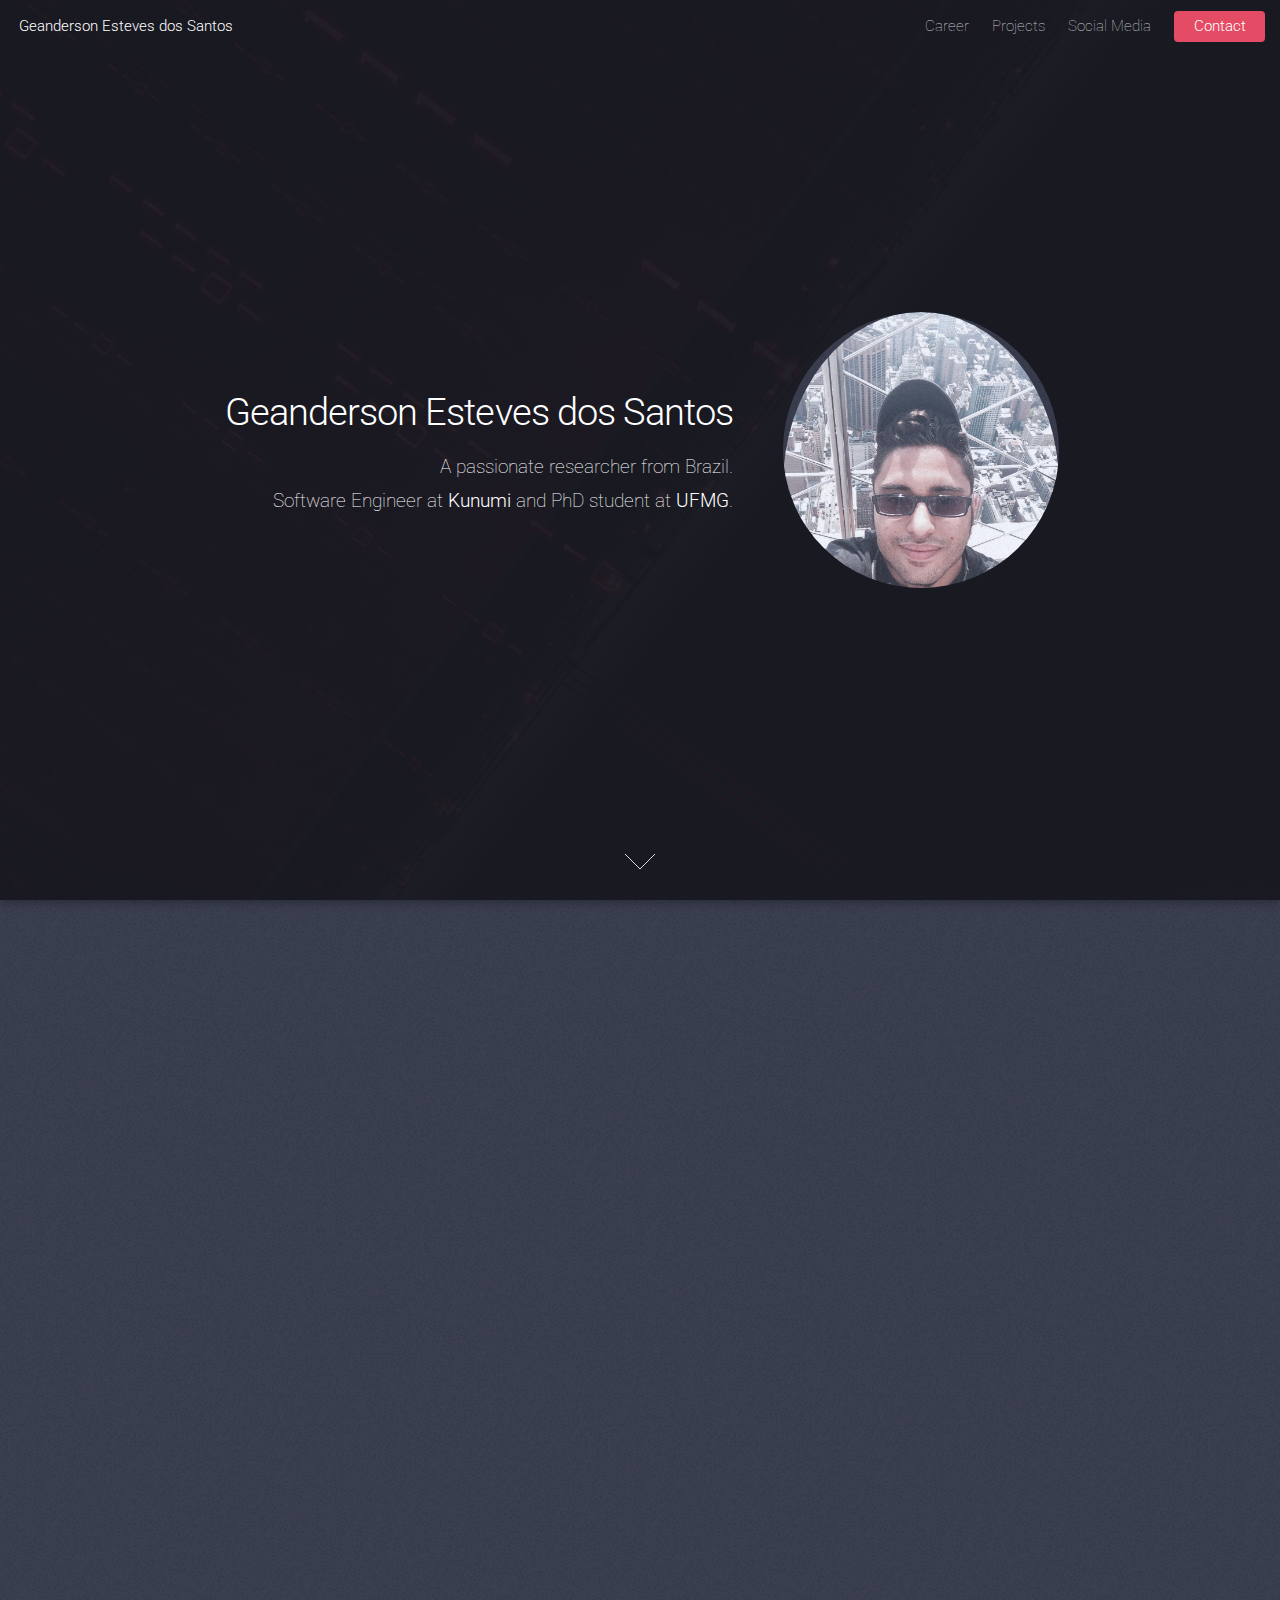
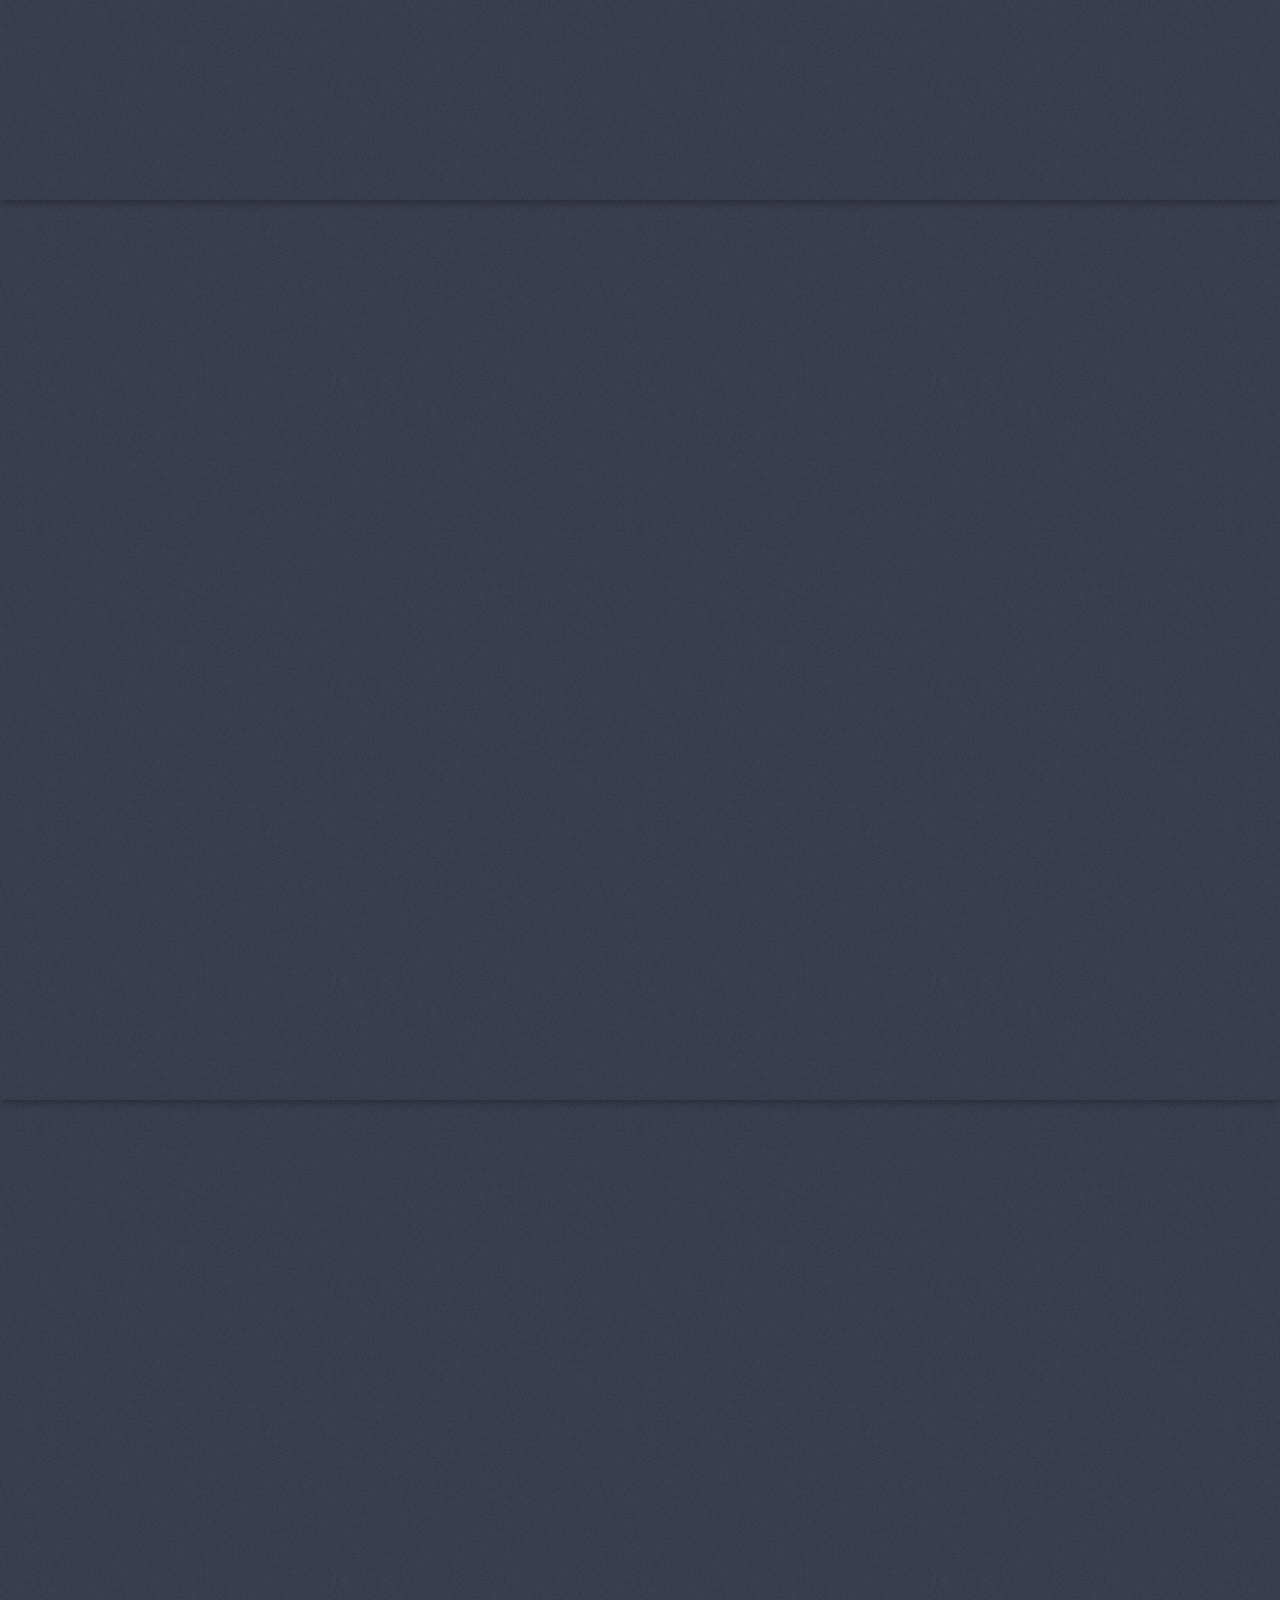
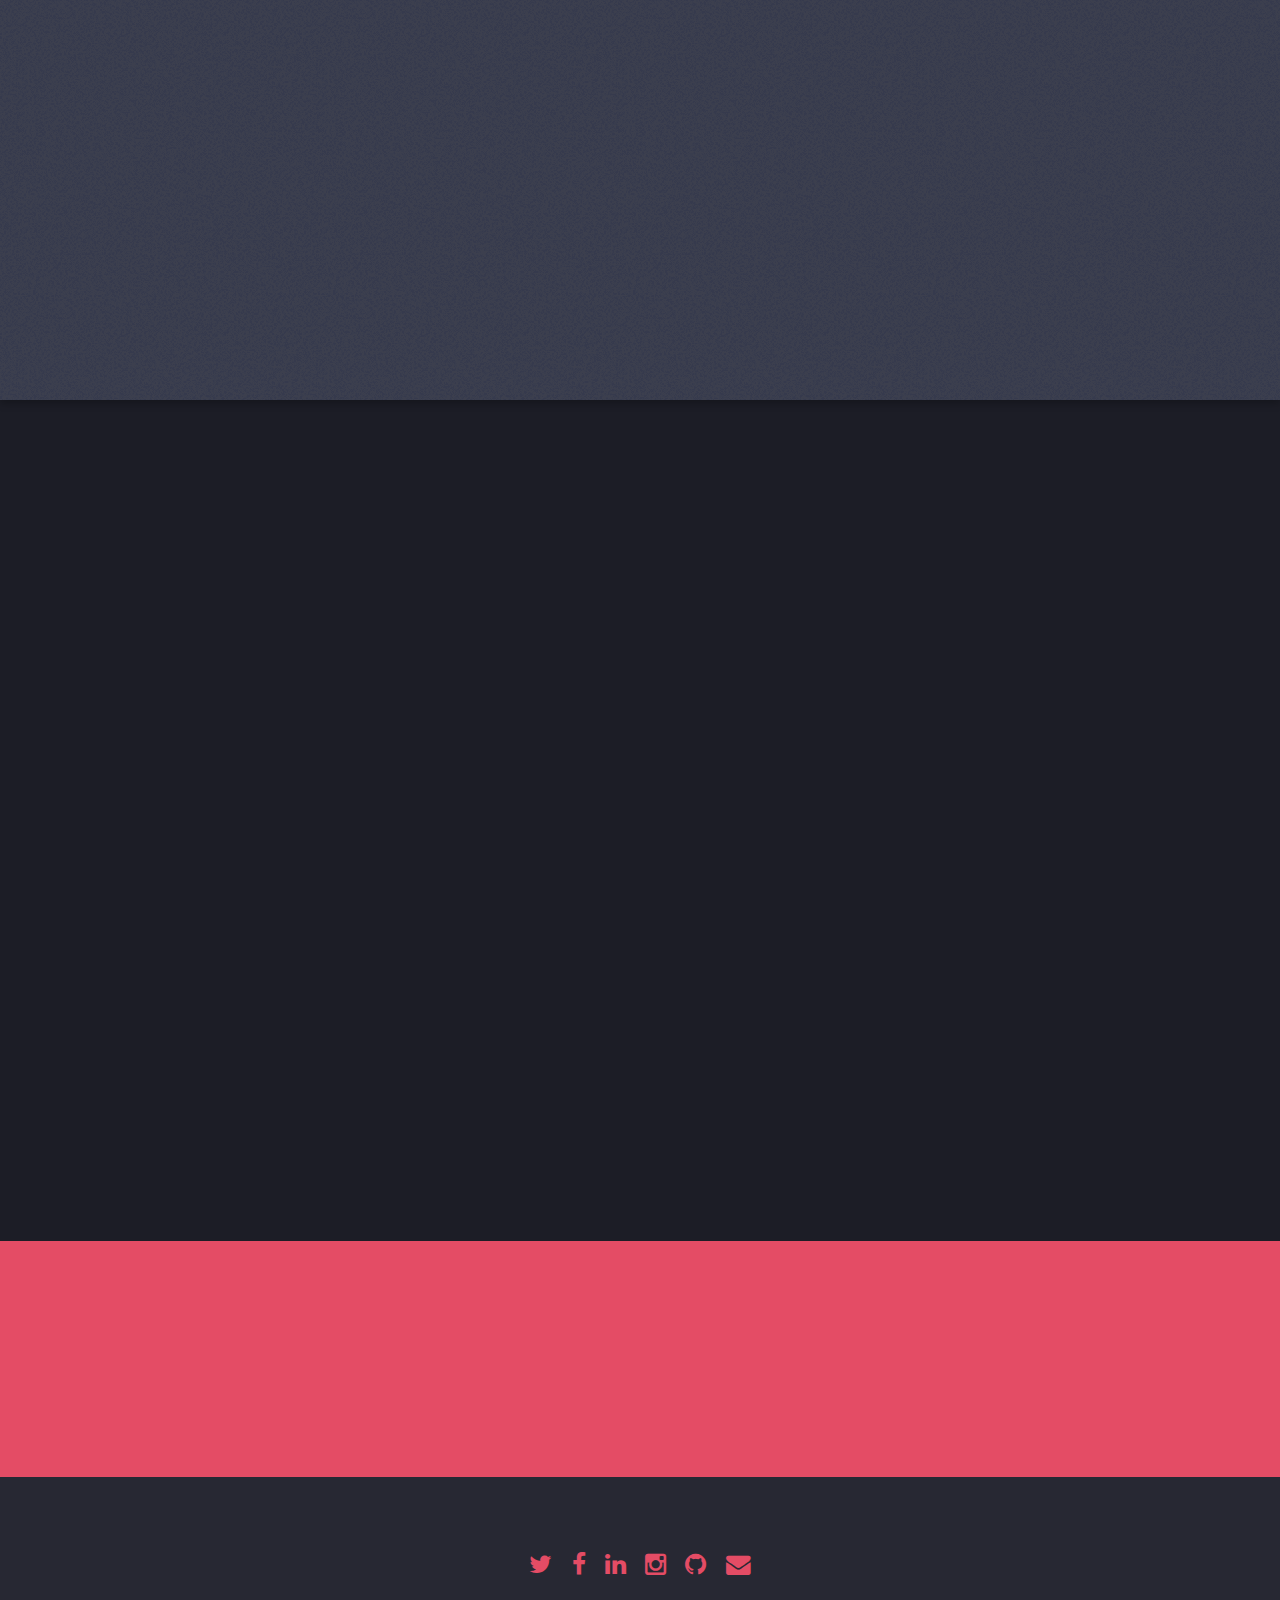
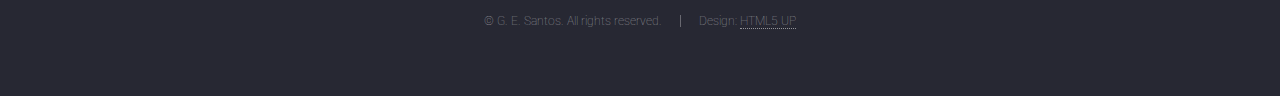
==== index.html @ 357fb80f "Change links" ====
<!DOCTYPE HTML>
<!--
	Landed by HTML5 UP
	html5up.net | @n33co
	Free for personal and commercial use under the CCA 3.0 license (html5up.net/license)
-->
<html>
	<head>
		<title>Geanderson Esteves dos Santos</title>
		<meta charset="utf-8" />
		<meta name="viewport" content="width=device-width, initial-scale=1" />
		<!--[if lte IE 8]><script src="assets/js/ie/html5shiv.js"></script><![endif]-->
		<link rel="stylesheet" href="assets/css/main.css" />
		<link rel="shortcut icon" type="image/png" href="images/ico.ico"/>
		<!--[if lte IE 9]><link rel="stylesheet" href="assets/css/ie9.css" /><![endif]-->
		<!--[if lte IE 8]><link rel="stylesheet" href="assets/css/ie8.css" /><![endif]-->

		<script>

  			(function(i,s,o,g,r,a,m){i['GoogleAnalyticsObject']=r;i[r]=i[r]||function(){
  			(i[r].q=i[r].q||[]).push(arguments)},i[r].l=1*new Date();a=s.createElement(o),
  			m=s.getElementsByTagName(o)[0];a.async=1;a.src=g;m.parentNode.insertBefore(a,m)
  			})(window,document,'script','//www.google-analytics.com/analytics.js','ga');

  			ga('create', 'UA-70364162-1', 'auto');
  			ga('send', 'pageview');

		</script>


	</head>
	<body class="landing">
		<div id="page-wrapper">

			<!-- Header -->
				<header id="header" class="reveal">
					<h1 id="logo"><a href="index.html">Geanderson Esteves dos Santos</a></h1>
					<nav id="nav">
						<ul>
							<li><a href="#">Career</a>
								<ul>
									<li><a href="http://lattes.cnpq.br/5959215636422122">Lattes (Portuguese)</a></li>
									<li><a href="https://www.linkedin.com/in/geandersonesteves">LinkedIn</a></li>
									<li><a href="docs/Resume_Geanderson.pdf" download>Resume</a></li>
								</ul>
							<li><a href="#">Projects</a>
								<ul><!--
									<li><a href="http://about.me/gesantos">About Me</a></li>-->

									<li><a href="https://gesteves91.github.io/">GitHub</a></li>

									<!--<li><a href="#cta">Contact</a></li>-->
								</ul>
								<li><a href="#">Social Media</a>
								<ul>
									<li><a href="https://www.facebook.com/geanderson.esteves">Facebook</a></li>
									<li><a href="https://instagram.com/gesteves91">Instagram</a></li>
									<li><a href="https://twitter.com/gesteves91">Twitter</a></li>
								</ul>
								<li><a href="#cta" class="button special">Contact</a></li>
							</li>
						</ul>
					</nav>
				</header>

			<!-- Banner -->
				<section id="banner">
					<div class="content">
						<header>
							<h2>Geanderson Esteves dos Santos</h2>
							<p>A passionate researcher from Brazil.<br />
							Software Engineer at <strong>Kunumi</strong> and PhD student at <strong>UFMG</strong>.</p>
						</header>
						<span class="image"><img src="images/gean.jpg" alt="" /></span>
					</div>
					<a href="#one" class="goto-next scrolly">Next</a>
				</section>

			<!-- One -->
				<section id="one" class="spotlight style1 bottom">
					<span class="image fit main"><img src="images/red.jpg" alt="" /></span>
					<div class="content">
						<div class="container">
							<div class="row">
								<div class="4u 12u$(medium)">
									<header>
										<h2>Biography</h2>
										<p>PhD Student, Software Engineer and Researcher</p>
									</header>
								</div>
								<div class="4u 12u$(medium)">
									<p>Technology has been in my veins since I was a kid. I remember being amazed by computers and video games very early in my life. As a teenager, I had no doubts that I wanted to study technology when I reached college. Then my dream came true in 2011, when I started my first technical degree in <strong>informatics</strong>. Even now I am still amazed by it. </p>
								</div>
								<div class="4u$ 12u$(medium)">
									<p>My main goal is to get my PhD in <strong>computer science</strong>. I see myself in the middle of two different paths, one professional and the other educational. Being a <strong>software developer</strong> and a <strong>teaching assistant</strong> makes the decision of being either a Professor or an Engineer very hard. My professional experience can help me to become a better professor because I have developed not only theoretical skills but also technical skills. In the same way, my teaching experience helps me to contribute to my team more effectively. </p>
								</div>
							</div>
						</div>
					</div>
					<a href="#two" class="goto-next scrolly">Next</a>
				</section>

				<!-- Two -->
				<section id="two" class="spotlight style2 right">
					<span class="image fit main"><img src="images/blue.jpg" alt="" /></span>

					<div class="content">
						<header>
							<h2>Academic Experience</h2>
							<p>PhD of Computer Science at <a href="http://homepages.dcc.ufmg.br/~geanderson/">UFMG</a></p>
						</header>
						<p>Back in 2011, I started a technical degree in Informatics. Even before my graduation, I had already started my undergraduate degree at <a href="http://pucminas.br">PUC Minas</a> in Brazil. I had the opportunity to do part of my degree as an exchange student at <a href="http://www.soic.indiana.edu/">Indiana University</a> in the USA. I have developed a strong interest in research during college, and have published articles in different computer science areas such as <strong>information systems</strong>, <strong>human-computer interaction</strong>, <strong>collaborative systems</strong>, <strong>databases</strong> and <strong>games</strong>. I was a teaching assistant at PUC Minas for 2 years helping students taking <strong>computer programming</strong>-related courses. In 2016, I started my Master degree in computer science. In 2018, I started my PhD in computer science at UFMG in Brazil. </p>
					</div>
					<a href="#three" class="goto-next scrolly">Next</a>
				</section>

			<!-- Three -->
				<section id="three" class="spotlight style3 left">
					<span class="image fit main"><img src="images/green.jpg" alt="" /></span>
					<div class="content">
						<header>
							<h2>Professional Experience</h2>
							<p><strong>Software Engineer</strong> at <a href="http://www.kunumi.com/">Kunumi</a></p>
						</header>
						<p>Back in 2012, I had the opportunity to start my first internship as a <strong>programmer</strong> in a large company in Brazil. Since then, I have been working in the software development industry. Due to my exposure to different technologies, I could develop skills that helped me earn certifications in <strong>software development</strong>, <strong>web development</strong> and <strong>databases</strong>. In the summer of 2015, I came to work for <strong>Avenue Code</strong> in San Francisco, California. I left Avenue Code in the beginning of 2016 in order to get my master's degree in computer science. In 2017, I have worked for <strong>Google</strong> as a full-time software engineer intern. Nowadsays, I work as a software engineer for a machine learning centered company in Brazil.
					</div>
					<a href="#cta" class="goto-next scrolly">Next</a>
				</section>

			<!-- Cta -->
					<section id="cta" class="wrapper style1 special fade-up">
						<div class="container">
							<header class="major">
								<h2>Get in touch</h2>
								<p>You can <a href="mailto:esteves.gean@gmail.com">contact me here.</a>.</p>
							</header>
							<div class="box alt">
								<div class="row uniform">
									<section class="4u 6u(medium) 12u$(xsmall)">
										<span class="icon alt major fa-book"></span>
										<h3>PhD Student</h3>
										<p>Getting my PhD in computer science focused on software engineering and machine learning.</p>
									</section>
									<section class="4u 6u$(medium) 12u$(xsmall)">
										<span class="icon alt major fa-file-code-o"></span>
										<h3>Software Engineer</h3>
										<p>Working mostly with Java and Python languages. I enjoy back and front end development equally.</p>
									</section>
									<section class="4u$ 6u(medium) 12u$(xsmall)">
										<span class="icon alt major fa-flask"></span>
										<h3>Researcher</h3>
										<p>Over 12 papers published in computer science related fields. Part of the AI and HCI labs at UFMG.</p>
									</section>
									<section class="4u 6u$(medium) 12u$(xsmall)">
										<span class="icon alt major fa-futbol-o"></span>
										<h3>Soccer fan</h3>
										<p>An avid soccer fan watching Cruzeiro and Brazil national team for the past 20 years.</p>
									</section>
									<section class="4u 6u(medium) 12u$(xsmall)">
										<span class="icon alt major fa-gamepad"></span>
										<h3>Gamer</h3>
										<p>Like most computer scientist, I started enjoying technology because of videogames.</p>
									</section>
									<section class="4u$ 6u$(medium) 12u$(xsmall)">
										<span class="icon alt major fa-music"></span>
										<h3>Music fan</h3>
										<p>Rock `n` roll music is part of my daily commute to work and the many hours programming per day.</p>
									</section>
								</div>
							</div>
						</div>
					</section>

	            <!-- Five -->
				<section id="five" class="wrapper style2 special fade">
					<div class="container">
						<header>
							<h2>Feel free to contact me at any social media of your choice</h2>
							<h3>See the icons below</h3>
						</header>
					</div>
				</section>

			<!-- Footer -->
				<footer id="footer">
					<ul class="icons">
						<li><a href="https://twitter.com/gesteves91" class="icon 	fa-twitter"><span class="label">Twitter</span></a></li>
						<li><a href="https://www.facebook.com/geanderson.esteves" class="icon fa-facebook"><span class="label">Facebook</span></a></li>
						<li><a href="https://www.linkedin.com/in/geandersonesteves" class="icon fa-linkedin"><span class="label">LinkedIn</span></a></li>
						<li><a href="https://instagram.com/gesteves91/" class="icon fa-instagram"><span class="label">Instagram</span></a></li>
						<li><a href="https://gesteves91.github.io/" class="icon fa-github"><span class="label">GitHub</span></a></li>
						<!--<li><a href="http://psnprofiles.com/gesteves91" class="icon fa-gamepad"><span class="label">Playstation Network</span></a></li> -->
						<!-- <li><a href="https://gesantos.wordpress.com/" class="icon fa-wordpress"><span class="label">Wordpress</span></a></li> -->
						<li><a href="#cta" class="icon fa-envelope"><span class="label">Email</span></a></li>
					</ul>
					<ul class="copyright">
						<li>&copy; G. E. Santos. All rights reserved.</li><li>Design: <a href="http://html5up.net">HTML5 UP</a></li>
					</ul>
				</footer>

		</div>

		<!-- Scripts -->
			<script src="assets/js/jquery.min.js"></script>
			<script src="assets/js/jquery.scrolly.min.js"></script>
			<script src="assets/js/jquery.dropotron.min.js"></script>
			<script src="assets/js/jquery.scrollex.min.js"></script>
			<script src="assets/js/skel.min.js"></script>
			<script src="assets/js/util.js"></script>
			<!--[if lte IE 8]><script src="assets/js/ie/respond.min.js"></script><![endif]-->
			<script src="assets/js/main.js"></script>
			<script src="assets/js/contact.js"></script>

	</body>
</html>
---- assets/css/main.css ----
@import url("font-awesome.min.css");
@import url("http://fonts.googleapis.com/css?family=Roboto:100,300,100italic,300italic");

/*
	Landed by HTML5 UP
	html5up.net | @n33co
	Free for personal and commercial use under the CCA 3.0 license (html5up.net/license)
*/

/* Reset */

	html, body, div, span, applet, object, iframe, h1, h2, h3, h4, h5, h6, p, blockquote, pre, a, abbr, acronym, address, big, cite, code, del, dfn, em, img, ins, kbd, q, s, samp, small, strike, strong, sub, sup, tt, var, b, u, i, center, dl, dt, dd, ol, ul, li, fieldset, form, label, legend, table, caption, tbody, tfoot, thead, tr, th, td, article, aside, canvas, details, embed, figure, figcaption, footer, header, hgroup, menu, nav, output, ruby, section, summary, time, mark, audio, video {
		margin: 0;
		padding: 0;
		border: 0;
		font-size: 100%;
		font: inherit;
		vertical-align: baseline;
	}

	article, aside, details, figcaption, figure, footer, header, hgroup, menu, nav, section {
		display: block;
	}

	body {
		line-height: 1;
	}

	ol, ul {
		list-style: none;
	}

	blockquote, q {
		quotes: none;
	}

	blockquote:before, blockquote:after, q:before, q:after {
		content: '';
		content: none;
	}

	table {
		border-collapse: collapse;
		border-spacing: 0;
	}

	body {
		-webkit-text-size-adjust: none;
	}

/* Box Model */

	*, *:before, *:after {
		-moz-box-sizing: border-box;
		-webkit-box-sizing: border-box;
		box-sizing: border-box;
	}

/* Containers */

	.container {
		margin-left: auto;
		margin-right: auto;
	}

	.container.\31 25\25 {
		width: 100%;
		max-width: 87.5em;
		min-width: 70em;
	}

	.container.\37 5\25 {
		width: 52.5em;
	}

	.container.\35 0\25 {
		width: 35em;
	}

	.container.\32 5\25 {
		width: 17.5em;
	}

	.container {
		width: 70em;
	}

	@media screen and (max-width: 1680px) {

		.container.\31 25\25 {
			width: 100%;
			max-width: 87.5em;
			min-width: 70em;
		}

		.container.\37 5\25 {
			width: 52.5em;
		}

		.container.\35 0\25 {
			width: 35em;
		}

		.container.\32 5\25 {
			width: 17.5em;
		}

		.container {
			width: 70em;
		}

	}

	@media screen and (max-width: 1280px) {

		.container.\31 25\25 {
			width: 100%;
			max-width: 112.5%;
			min-width: 90%;
		}

		.container.\37 5\25 {
			width: 67.5%;
		}

		.container.\35 0\25 {
			width: 45%;
		}

		.container.\32 5\25 {
			width: 22.5%;
		}

		.container {
			width: 90%;
		}

	}

	@media screen and (max-width: 980px) {

		.container.\31 25\25 {
			width: 100%;
			max-width: 125%;
			min-width: 100%;
		}

		.container.\37 5\25 {
			width: 75%;
		}

		.container.\35 0\25 {
			width: 50%;
		}

		.container.\32 5\25 {
			width: 25%;
		}

		.container {
			width: 100% !important;
		}

	}

	@media screen and (max-width: 736px) {

		.container.\31 25\25 {
			width: 100%;
			max-width: 125%;
			min-width: 100%;
		}

		.container.\37 5\25 {
			width: 75%;
		}

		.container.\35 0\25 {
			width: 50%;
		}

		.container.\32 5\25 {
			width: 25%;
		}

		.container {
			width: 100% !important;
		}

	}

	@media screen and (max-width: 480px) {

		.container.\31 25\25 {
			width: 100%;
			max-width: 125%;
			min-width: 100%;
		}

		.container.\37 5\25 {
			width: 75%;
		}

		.container.\35 0\25 {
			width: 50%;
		}

		.container.\32 5\25 {
			width: 25%;
		}

		.container {
			width: 100% !important;
		}

	}

/* Grid */

	.row {
		border-bottom: solid 1px transparent;
		-moz-box-sizing: border-box;
		-webkit-box-sizing: border-box;
		box-sizing: border-box;
	}

	.row > * {
		float: left;
		-moz-box-sizing: border-box;
		-webkit-box-sizing: border-box;
		box-sizing: border-box;
	}

	.row:after, .row:before {
		content: '';
		display: block;
		clear: both;
		height: 0;
	}

	.row.uniform > * > :first-child {
		margin-top: 0;
	}

	.row.uniform > * > :last-child {
		margin-bottom: 0;
	}

	.row.\30 \25 > * {
		padding: 0 0 0 0em;
	}

	.row.\30 \25 {
		margin: 0 0 -1px 0em;
	}

	.row.uniform.\30 \25 > * {
		padding: 0em 0 0 0em;
	}

	.row.uniform.\30 \25 {
		margin: 0em 0 -1px 0em;
	}

	.row > * {
		padding: 0 0 0 2.5em;
	}

	.row {
		margin: 0 0 -1px -2.5em;
	}

	.row.uniform > * {
		padding: 2.5em 0 0 2.5em;
	}

	.row.uniform {
		margin: -2.5em 0 -1px -2.5em;
	}

	.row.\32 00\25 > * {
		padding: 0 0 0 5em;
	}

	.row.\32 00\25 {
		margin: 0 0 -1px -5em;
	}

	.row.uniform.\32 00\25 > * {
		padding: 5em 0 0 5em;
	}

	.row.uniform.\32 00\25 {
		margin: -5em 0 -1px -5em;
	}

	.row.\31 50\25 > * {
		padding: 0 0 0 3.75em;
	}

	.row.\31 50\25 {
		margin: 0 0 -1px -3.75em;
	}

	.row.uniform.\31 50\25 > * {
		padding: 3.75em 0 0 3.75em;
	}

	.row.uniform.\31 50\25 {
		margin: -3.75em 0 -1px -3.75em;
	}

	.row.\35 0\25 > * {
		padding: 0 0 0 1.25em;
	}

	.row.\35 0\25 {
		margin: 0 0 -1px -1.25em;
	}

	.row.uniform.\35 0\25 > * {
		padding: 1.25em 0 0 1.25em;
	}

	.row.uniform.\35 0\25 {
		margin: -1.25em 0 -1px -1.25em;
	}

	.row.\32 5\25 > * {
		padding: 0 0 0 0.625em;
	}

	.row.\32 5\25 {
		margin: 0 0 -1px -0.625em;
	}

	.row.uniform.\32 5\25 > * {
		padding: 0.625em 0 0 0.625em;
	}

	.row.uniform.\32 5\25 {
		margin: -0.625em 0 -1px -0.625em;
	}

	.\31 2u, .\31 2u\24 {
		width: 100%;
		clear: none;
		margin-left: 0;
	}

	.\31 1u, .\31 1u\24 {
		width: 91.6666666667%;
		clear: none;
		margin-left: 0;
	}

	.\31 0u, .\31 0u\24 {
		width: 83.3333333333%;
		clear: none;
		margin-left: 0;
	}

	.\39 u, .\39 u\24 {
		width: 75%;
		clear: none;
		margin-left: 0;
	}

	.\38 u, .\38 u\24 {
		width: 66.6666666667%;
		clear: none;
		margin-left: 0;
	}

	.\37 u, .\37 u\24 {
		width: 58.3333333333%;
		clear: none;
		margin-left: 0;
	}

	.\36 u, .\36 u\24 {
		width: 50%;
		clear: none;
		margin-left: 0;
	}

	.\35 u, .\35 u\24 {
		width: 41.6666666667%;
		clear: none;
		margin-left: 0;
	}

	.\34 u, .\34 u\24 {
		width: 33.3333333333%;
		clear: none;
		margin-left: 0;
	}

	.\33 u, .\33 u\24 {
		width: 25%;
		clear: none;
		margin-left: 0;
	}

	.\32 u, .\32 u\24 {
		width: 16.6666666667%;
		clear: none;
		margin-left: 0;
	}

	.\31 u, .\31 u\24 {
		width: 8.3333333333%;
		clear: none;
		margin-left: 0;
	}

	.\31 2u\24 + *,
	.\31 1u\24 + *,
	.\31 0u\24 + *,
	.\39 u\24 + *,
	.\38 u\24 + *,
	.\37 u\24 + *,
	.\36 u\24 + *,
	.\35 u\24 + *,
	.\34 u\24 + *,
	.\33 u\24 + *,
	.\32 u\24 + *,
	.\31 u\24 + * {
		clear: left;
	}

	.\-11u {
		margin-left: 91.66667%;
	}

	.\-10u {
		margin-left: 83.33333%;
	}

	.\-9u {
		margin-left: 75%;
	}

	.\-8u {
		margin-left: 66.66667%;
	}

	.\-7u {
		margin-left: 58.33333%;
	}

	.\-6u {
		margin-left: 50%;
	}

	.\-5u {
		margin-left: 41.66667%;
	}

	.\-4u {
		margin-left: 33.33333%;
	}

	.\-3u {
		margin-left: 25%;
	}

	.\-2u {
		margin-left: 16.66667%;
	}

	.\-1u {
		margin-left: 8.33333%;
	}

	@media screen and (max-width: 1680px) {

		.row > * {
			padding: 0 0 0 2.5em;
		}

		.row {
			margin: 0 0 -1px -2.5em;
		}

		.row.uniform > * {
			padding: 2.5em 0 0 2.5em;
		}

		.row.uniform {
			margin: -2.5em 0 -1px -2.5em;
		}

		.row.\32 00\25 > * {
			padding: 0 0 0 5em;
		}

		.row.\32 00\25 {
			margin: 0 0 -1px -5em;
		}

		.row.uniform.\32 00\25 > * {
			padding: 5em 0 0 5em;
		}

		.row.uniform.\32 00\25 {
			margin: -5em 0 -1px -5em;
		}

		.row.\31 50\25 > * {
			padding: 0 0 0 3.75em;
		}

		.row.\31 50\25 {
			margin: 0 0 -1px -3.75em;
		}

		.row.uniform.\31 50\25 > * {
			padding: 3.75em 0 0 3.75em;
		}

		.row.uniform.\31 50\25 {
			margin: -3.75em 0 -1px -3.75em;
		}

		.row.\35 0\25 > * {
			padding: 0 0 0 1.25em;
		}

		.row.\35 0\25 {
			margin: 0 0 -1px -1.25em;
		}

		.row.uniform.\35 0\25 > * {
			padding: 1.25em 0 0 1.25em;
		}

		.row.uniform.\35 0\25 {
			margin: -1.25em 0 -1px -1.25em;
		}

		.row.\32 5\25 > * {
			padding: 0 0 0 0.625em;
		}

		.row.\32 5\25 {
			margin: 0 0 -1px -0.625em;
		}

		.row.uniform.\32 5\25 > * {
			padding: 0.625em 0 0 0.625em;
		}

		.row.uniform.\32 5\25 {
			margin: -0.625em 0 -1px -0.625em;
		}

		.\31 2u\28xlarge\29, .\31 2u\24\28xlarge\29 {
			width: 100%;
			clear: none;
			margin-left: 0;
		}

		.\31 1u\28xlarge\29, .\31 1u\24\28xlarge\29 {
			width: 91.6666666667%;
			clear: none;
			margin-left: 0;
		}

		.\31 0u\28xlarge\29, .\31 0u\24\28xlarge\29 {
			width: 83.3333333333%;
			clear: none;
			margin-left: 0;
		}

		.\39 u\28xlarge\29, .\39 u\24\28xlarge\29 {
			width: 75%;
			clear: none;
			margin-left: 0;
		}

		.\38 u\28xlarge\29, .\38 u\24\28xlarge\29 {
			width: 66.6666666667%;
			clear: none;
			margin-left: 0;
		}

		.\37 u\28xlarge\29, .\37 u\24\28xlarge\29 {
			width: 58.3333333333%;
			clear: none;
			margin-left: 0;
		}

		.\36 u\28xlarge\29, .\36 u\24\28xlarge\29 {
			width: 50%;
			clear: none;
			margin-left: 0;
		}

		.\35 u\28xlarge\29, .\35 u\24\28xlarge\29 {
			width: 41.6666666667%;
			clear: none;
			margin-left: 0;
		}

		.\34 u\28xlarge\29, .\34 u\24\28xlarge\29 {
			width: 33.3333333333%;
			clear: none;
			margin-left: 0;
		}

		.\33 u\28xlarge\29, .\33 u\24\28xlarge\29 {
			width: 25%;
			clear: none;
			margin-left: 0;
		}

		.\32 u\28xlarge\29, .\32 u\24\28xlarge\29 {
			width: 16.6666666667%;
			clear: none;
			margin-left: 0;
		}

		.\31 u\28xlarge\29, .\31 u\24\28xlarge\29 {
			width: 8.3333333333%;
			clear: none;
			margin-left: 0;
		}

		.\31 2u\24\28xlarge\29 + *,
		.\31 1u\24\28xlarge\29 + *,
		.\31 0u\24\28xlarge\29 + *,
		.\39 u\24\28xlarge\29 + *,
		.\38 u\24\28xlarge\29 + *,
		.\37 u\24\28xlarge\29 + *,
		.\36 u\24\28xlarge\29 + *,
		.\35 u\24\28xlarge\29 + *,
		.\34 u\24\28xlarge\29 + *,
		.\33 u\24\28xlarge\29 + *,
		.\32 u\24\28xlarge\29 + *,
		.\31 u\24\28xlarge\29 + * {
			clear: left;
		}

		.\-11u\28xlarge\29 {
			margin-left: 91.66667%;
		}

		.\-10u\28xlarge\29 {
			margin-left: 83.33333%;
		}

		.\-9u\28xlarge\29 {
			margin-left: 75%;
		}

		.\-8u\28xlarge\29 {
			margin-left: 66.66667%;
		}

		.\-7u\28xlarge\29 {
			margin-left: 58.33333%;
		}

		.\-6u\28xlarge\29 {
			margin-left: 50%;
		}

		.\-5u\28xlarge\29 {
			margin-left: 41.66667%;
		}

		.\-4u\28xlarge\29 {
			margin-left: 33.33333%;
		}

		.\-3u\28xlarge\29 {
			margin-left: 25%;
		}

		.\-2u\28xlarge\29 {
			margin-left: 16.66667%;
		}

		.\-1u\28xlarge\29 {
			margin-left: 8.33333%;
		}

	}

	@media screen and (max-width: 1280px) {

		.row > * {
			padding: 0 0 0 2.5em;
		}

		.row {
			margin: 0 0 -1px -2.5em;
		}

		.row.uniform > * {
			padding: 2.5em 0 0 2.5em;
		}

		.row.uniform {
			margin: -2.5em 0 -1px -2.5em;
		}

		.row.\32 00\25 > * {
			padding: 0 0 0 5em;
		}

		.row.\32 00\25 {
			margin: 0 0 -1px -5em;
		}

		.row.uniform.\32 00\25 > * {
			padding: 5em 0 0 5em;
		}

		.row.uniform.\32 00\25 {
			margin: -5em 0 -1px -5em;
		}

		.row.\31 50\25 > * {
			padding: 0 0 0 3.75em;
		}

		.row.\31 50\25 {
			margin: 0 0 -1px -3.75em;
		}

		.row.uniform.\31 50\25 > * {
			padding: 3.75em 0 0 3.75em;
		}

		.row.uniform.\31 50\25 {
			margin: -3.75em 0 -1px -3.75em;
		}

		.row.\35 0\25 > * {
			padding: 0 0 0 1.25em;
		}

		.row.\35 0\25 {
			margin: 0 0 -1px -1.25em;
		}

		.row.uniform.\35 0\25 > * {
			padding: 1.25em 0 0 1.25em;
		}

		.row.uniform.\35 0\25 {
			margin: -1.25em 0 -1px -1.25em;
		}

		.row.\32 5\25 > * {
			padding: 0 0 0 0.625em;
		}

		.row.\32 5\25 {
			margin: 0 0 -1px -0.625em;
		}

		.row.uniform.\32 5\25 > * {
			padding: 0.625em 0 0 0.625em;
		}

		.row.uniform.\32 5\25 {
			margin: -0.625em 0 -1px -0.625em;
		}

		.\31 2u\28large\29, .\31 2u\24\28large\29 {
			width: 100%;
			clear: none;
			margin-left: 0;
		}

		.\31 1u\28large\29, .\31 1u\24\28large\29 {
			width: 91.6666666667%;
			clear: none;
			margin-left: 0;
		}

		.\31 0u\28large\29, .\31 0u\24\28large\29 {
			width: 83.3333333333%;
			clear: none;
			margin-left: 0;
		}

		.\39 u\28large\29, .\39 u\24\28large\29 {
			width: 75%;
			clear: none;
			margin-left: 0;
		}

		.\38 u\28large\29, .\38 u\24\28large\29 {
			width: 66.6666666667%;
			clear: none;
			margin-left: 0;
		}

		.\37 u\28large\29, .\37 u\24\28large\29 {
			width: 58.3333333333%;
			clear: none;
			margin-left: 0;
		}

		.\36 u\28large\29, .\36 u\24\28large\29 {
			width: 50%;
			clear: none;
			margin-left: 0;
		}

		.\35 u\28large\29, .\35 u\24\28large\29 {
			width: 41.6666666667%;
			clear: none;
			margin-left: 0;
		}

		.\34 u\28large\29, .\34 u\24\28large\29 {
			width: 33.3333333333%;
			clear: none;
			margin-left: 0;
		}

		.\33 u\28large\29, .\33 u\24\28large\29 {
			width: 25%;
			clear: none;
			margin-left: 0;
		}

		.\32 u\28large\29, .\32 u\24\28large\29 {
			width: 16.6666666667%;
			clear: none;
			margin-left: 0;
		}

		.\31 u\28large\29, .\31 u\24\28large\29 {
			width: 8.3333333333%;
			clear: none;
			margin-left: 0;
		}

		.\31 2u\24\28large\29 + *,
		.\31 1u\24\28large\29 + *,
		.\31 0u\24\28large\29 + *,
		.\39 u\24\28large\29 + *,
		.\38 u\24\28large\29 + *,
		.\37 u\24\28large\29 + *,
		.\36 u\24\28large\29 + *,
		.\35 u\24\28large\29 + *,
		.\34 u\24\28large\29 + *,
		.\33 u\24\28large\29 + *,
		.\32 u\24\28large\29 + *,
		.\31 u\24\28large\29 + * {
			clear: left;
		}

		.\-11u\28large\29 {
			margin-left: 91.66667%;
		}

		.\-10u\28large\29 {
			margin-left: 83.33333%;
		}

		.\-9u\28large\29 {
			margin-left: 75%;
		}

		.\-8u\28large\29 {
			margin-left: 66.66667%;
		}

		.\-7u\28large\29 {
			margin-left: 58.33333%;
		}

		.\-6u\28large\29 {
			margin-left: 50%;
		}

		.\-5u\28large\29 {
			margin-left: 41.66667%;
		}

		.\-4u\28large\29 {
			margin-left: 33.33333%;
		}

		.\-3u\28large\29 {
			margin-left: 25%;
		}

		.\-2u\28large\29 {
			margin-left: 16.66667%;
		}

		.\-1u\28large\29 {
			margin-left: 8.33333%;
		}

	}

	@media screen and (max-width: 980px) {

		.row > * {
			padding: 0 0 0 2.5em;
		}

		.row {
			margin: 0 0 -1px -2.5em;
		}

		.row.uniform > * {
			padding: 2.5em 0 0 2.5em;
		}

		.row.uniform {
			margin: -2.5em 0 -1px -2.5em;
		}

		.row.\32 00\25 > * {
			padding: 0 0 0 5em;
		}

		.row.\32 00\25 {
			margin: 0 0 -1px -5em;
		}

		.row.uniform.\32 00\25 > * {
			padding: 5em 0 0 5em;
		}

		.row.uniform.\32 00\25 {
			margin: -5em 0 -1px -5em;
		}

		.row.\31 50\25 > * {
			padding: 0 0 0 3.75em;
		}

		.row.\31 50\25 {
			margin: 0 0 -1px -3.75em;
		}

		.row.uniform.\31 50\25 > * {
			padding: 3.75em 0 0 3.75em;
		}

		.row.uniform.\31 50\25 {
			margin: -3.75em 0 -1px -3.75em;
		}

		.row.\35 0\25 > * {
			padding: 0 0 0 1.25em;
		}

		.row.\35 0\25 {
			margin: 0 0 -1px -1.25em;
		}

		.row.uniform.\35 0\25 > * {
			padding: 1.25em 0 0 1.25em;
		}

		.row.uniform.\35 0\25 {
			margin: -1.25em 0 -1px -1.25em;
		}

		.row.\32 5\25 > * {
			padding: 0 0 0 0.625em;
		}

		.row.\32 5\25 {
			margin: 0 0 -1px -0.625em;
		}

		.row.uniform.\32 5\25 > * {
			padding: 0.625em 0 0 0.625em;
		}

		.row.uniform.\32 5\25 {
			margin: -0.625em 0 -1px -0.625em;
		}

		.\31 2u\28medium\29, .\31 2u\24\28medium\29 {
			width: 100%;
			clear: none;
			margin-left: 0;
		}

		.\31 1u\28medium\29, .\31 1u\24\28medium\29 {
			width: 91.6666666667%;
			clear: none;
			margin-left: 0;
		}

		.\31 0u\28medium\29, .\31 0u\24\28medium\29 {
			width: 83.3333333333%;
			clear: none;
			margin-left: 0;
		}

		.\39 u\28medium\29, .\39 u\24\28medium\29 {
			width: 75%;
			clear: none;
			margin-left: 0;
		}

		.\38 u\28medium\29, .\38 u\24\28medium\29 {
			width: 66.6666666667%;
			clear: none;
			margin-left: 0;
		}

		.\37 u\28medium\29, .\37 u\24\28medium\29 {
			width: 58.3333333333%;
			clear: none;
			margin-left: 0;
		}

		.\36 u\28medium\29, .\36 u\24\28medium\29 {
			width: 50%;
			clear: none;
			margin-left: 0;
		}

		.\35 u\28medium\29, .\35 u\24\28medium\29 {
			width: 41.6666666667%;
			clear: none;
			margin-left: 0;
		}

		.\34 u\28medium\29, .\34 u\24\28medium\29 {
			width: 33.3333333333%;
			clear: none;
			margin-left: 0;
		}

		.\33 u\28medium\29, .\33 u\24\28medium\29 {
			width: 25%;
			clear: none;
			margin-left: 0;
		}

		.\32 u\28medium\29, .\32 u\24\28medium\29 {
			width: 16.6666666667%;
			clear: none;
			margin-left: 0;
		}

		.\31 u\28medium\29, .\31 u\24\28medium\29 {
			width: 8.3333333333%;
			clear: none;
			margin-left: 0;
		}

		.\31 2u\24\28medium\29 + *,
		.\31 1u\24\28medium\29 + *,
		.\31 0u\24\28medium\29 + *,
		.\39 u\24\28medium\29 + *,
		.\38 u\24\28medium\29 + *,
		.\37 u\24\28medium\29 + *,
		.\36 u\24\28medium\29 + *,
		.\35 u\24\28medium\29 + *,
		.\34 u\24\28medium\29 + *,
		.\33 u\24\28medium\29 + *,
		.\32 u\24\28medium\29 + *,
		.\31 u\24\28medium\29 + * {
			clear: left;
		}

		.\-11u\28medium\29 {
			margin-left: 91.66667%;
		}

		.\-10u\28medium\29 {
			margin-left: 83.33333%;
		}

		.\-9u\28medium\29 {
			margin-left: 75%;
		}

		.\-8u\28medium\29 {
			margin-left: 66.66667%;
		}

		.\-7u\28medium\29 {
			margin-left: 58.33333%;
		}

		.\-6u\28medium\29 {
			margin-left: 50%;
		}

		.\-5u\28medium\29 {
			margin-left: 41.66667%;
		}

		.\-4u\28medium\29 {
			margin-left: 33.33333%;
		}

		.\-3u\28medium\29 {
			margin-left: 25%;
		}

		.\-2u\28medium\29 {
			margin-left: 16.66667%;
		}

		.\-1u\28medium\29 {
			margin-left: 8.33333%;
		}

	}

	@media screen and (max-width: 736px) {

		.row > * {
			padding: 0 0 0 2.5em;
		}

		.row {
			margin: 0 0 -1px -2.5em;
		}

		.row.uniform > * {
			padding: 2.5em 0 0 2.5em;
		}

		.row.uniform {
			margin: -2.5em 0 -1px -2.5em;
		}

		.row.\32 00\25 > * {
			padding: 0 0 0 5em;
		}

		.row.\32 00\25 {
			margin: 0 0 -1px -5em;
		}

		.row.uniform.\32 00\25 > * {
			padding: 5em 0 0 5em;
		}

		.row.uniform.\32 00\25 {
			margin: -5em 0 -1px -5em;
		}

		.row.\31 50\25 > * {
			padding: 0 0 0 3.75em;
		}

		.row.\31 50\25 {
			margin: 0 0 -1px -3.75em;
		}

		.row.uniform.\31 50\25 > * {
			padding: 3.75em 0 0 3.75em;
		}

		.row.uniform.\31 50\25 {
			margin: -3.75em 0 -1px -3.75em;
		}

		.row.\35 0\25 > * {
			padding: 0 0 0 1.25em;
		}

		.row.\35 0\25 {
			margin: 0 0 -1px -1.25em;
		}

		.row.uniform.\35 0\25 > * {
			padding: 1.25em 0 0 1.25em;
		}

		.row.uniform.\35 0\25 {
			margin: -1.25em 0 -1px -1.25em;
		}

		.row.\32 5\25 > * {
			padding: 0 0 0 0.625em;
		}

		.row.\32 5\25 {
			margin: 0 0 -1px -0.625em;
		}

		.row.uniform.\32 5\25 > * {
			padding: 0.625em 0 0 0.625em;
		}

		.row.uniform.\32 5\25 {
			margin: -0.625em 0 -1px -0.625em;
		}

		.\31 2u\28small\29, .\31 2u\24\28small\29 {
			width: 100%;
			clear: none;
			margin-left: 0;
		}

		.\31 1u\28small\29, .\31 1u\24\28small\29 {
			width: 91.6666666667%;
			clear: none;
			margin-left: 0;
		}

		.\31 0u\28small\29, .\31 0u\24\28small\29 {
			width: 83.3333333333%;
			clear: none;
			margin-left: 0;
		}

		.\39 u\28small\29, .\39 u\24\28small\29 {
			width: 75%;
			clear: none;
			margin-left: 0;
		}

		.\38 u\28small\29, .\38 u\24\28small\29 {
			width: 66.6666666667%;
			clear: none;
			margin-left: 0;
		}

		.\37 u\28small\29, .\37 u\24\28small\29 {
			width: 58.3333333333%;
			clear: none;
			margin-left: 0;
		}

		.\36 u\28small\29, .\36 u\24\28small\29 {
			width: 50%;
			clear: none;
			margin-left: 0;
		}

		.\35 u\28small\29, .\35 u\24\28small\29 {
			width: 41.6666666667%;
			clear: none;
			margin-left: 0;
		}

		.\34 u\28small\29, .\34 u\24\28small\29 {
			width: 33.3333333333%;
			clear: none;
			margin-left: 0;
		}

		.\33 u\28small\29, .\33 u\24\28small\29 {
			width: 25%;
			clear: none;
			margin-left: 0;
		}

		.\32 u\28small\29, .\32 u\24\28small\29 {
			width: 16.6666666667%;
			clear: none;
			margin-left: 0;
		}

		.\31 u\28small\29, .\31 u\24\28small\29 {
			width: 8.3333333333%;
			clear: none;
			margin-left: 0;
		}

		.\31 2u\24\28small\29 + *,
		.\31 1u\24\28small\29 + *,
		.\31 0u\24\28small\29 + *,
		.\39 u\24\28small\29 + *,
		.\38 u\24\28small\29 + *,
		.\37 u\24\28small\29 + *,
		.\36 u\24\28small\29 + *,
		.\35 u\24\28small\29 + *,
		.\34 u\24\28small\29 + *,
		.\33 u\24\28small\29 + *,
		.\32 u\24\28small\29 + *,
		.\31 u\24\28small\29 + * {
			clear: left;
		}

		.\-11u\28small\29 {
			margin-left: 91.66667%;
		}

		.\-10u\28small\29 {
			margin-left: 83.33333%;
		}

		.\-9u\28small\29 {
			margin-left: 75%;
		}

		.\-8u\28small\29 {
			margin-left: 66.66667%;
		}

		.\-7u\28small\29 {
			margin-left: 58.33333%;
		}

		.\-6u\28small\29 {
			margin-left: 50%;
		}

		.\-5u\28small\29 {
			margin-left: 41.66667%;
		}

		.\-4u\28small\29 {
			margin-left: 33.33333%;
		}

		.\-3u\28small\29 {
			margin-left: 25%;
		}

		.\-2u\28small\29 {
			margin-left: 16.66667%;
		}

		.\-1u\28small\29 {
			margin-left: 8.33333%;
		}

	}

	@media screen and (max-width: 480px) {

		.row > * {
			padding: 0 0 0 2.5em;
		}

		.row {
			margin: 0 0 -1px -2.5em;
		}

		.row.uniform > * {
			padding: 2.5em 0 0 2.5em;
		}

		.row.uniform {
			margin: -2.5em 0 -1px -2.5em;
		}

		.row.\32 00\25 > * {
			padding: 0 0 0 5em;
		}

		.row.\32 00\25 {
			margin: 0 0 -1px -5em;
		}

		.row.uniform.\32 00\25 > * {
			padding: 5em 0 0 5em;
		}

		.row.uniform.\32 00\25 {
			margin: -5em 0 -1px -5em;
		}

		.row.\31 50\25 > * {
			padding: 0 0 0 3.75em;
		}

		.row.\31 50\25 {
			margin: 0 0 -1px -3.75em;
		}

		.row.uniform.\31 50\25 > * {
			padding: 3.75em 0 0 3.75em;
		}

		.row.uniform.\31 50\25 {
			margin: -3.75em 0 -1px -3.75em;
		}

		.row.\35 0\25 > * {
			padding: 0 0 0 1.25em;
		}

		.row.\35 0\25 {
			margin: 0 0 -1px -1.25em;
		}

		.row.uniform.\35 0\25 > * {
			padding: 1.25em 0 0 1.25em;
		}

		.row.uniform.\35 0\25 {
			margin: -1.25em 0 -1px -1.25em;
		}

		.row.\32 5\25 > * {
			padding: 0 0 0 0.625em;
		}

		.row.\32 5\25 {
			margin: 0 0 -1px -0.625em;
		}

		.row.uniform.\32 5\25 > * {
			padding: 0.625em 0 0 0.625em;
		}

		.row.uniform.\32 5\25 {
			margin: -0.625em 0 -1px -0.625em;
		}

		.\31 2u\28xsmall\29, .\31 2u\24\28xsmall\29 {
			width: 100%;
			clear: none;
			margin-left: 0;
		}

		.\31 1u\28xsmall\29, .\31 1u\24\28xsmall\29 {
			width: 91.6666666667%;
			clear: none;
			margin-left: 0;
		}

		.\31 0u\28xsmall\29, .\31 0u\24\28xsmall\29 {
			width: 83.3333333333%;
			clear: none;
			margin-left: 0;
		}

		.\39 u\28xsmall\29, .\39 u\24\28xsmall\29 {
			width: 75%;
			clear: none;
			margin-left: 0;
		}

		.\38 u\28xsmall\29, .\38 u\24\28xsmall\29 {
			width: 66.6666666667%;
			clear: none;
			margin-left: 0;
		}

		.\37 u\28xsmall\29, .\37 u\24\28xsmall\29 {
			width: 58.3333333333%;
			clear: none;
			margin-left: 0;
		}

		.\36 u\28xsmall\29, .\36 u\24\28xsmall\29 {
			width: 50%;
			clear: none;
			margin-left: 0;
		}

		.\35 u\28xsmall\29, .\35 u\24\28xsmall\29 {
			width: 41.6666666667%;
			clear: none;
			margin-left: 0;
		}

		.\34 u\28xsmall\29, .\34 u\24\28xsmall\29 {
			width: 33.3333333333%;
			clear: none;
			margin-left: 0;
		}

		.\33 u\28xsmall\29, .\33 u\24\28xsmall\29 {
			width: 25%;
			clear: none;
			margin-left: 0;
		}

		.\32 u\28xsmall\29, .\32 u\24\28xsmall\29 {
			width: 16.6666666667%;
			clear: none;
			margin-left: 0;
		}

		.\31 u\28xsmall\29, .\31 u\24\28xsmall\29 {
			width: 8.3333333333%;
			clear: none;
			margin-left: 0;
		}

		.\31 2u\24\28xsmall\29 + *,
		.\31 1u\24\28xsmall\29 + *,
		.\31 0u\24\28xsmall\29 + *,
		.\39 u\24\28xsmall\29 + *,
		.\38 u\24\28xsmall\29 + *,
		.\37 u\24\28xsmall\29 + *,
		.\36 u\24\28xsmall\29 + *,
		.\35 u\24\28xsmall\29 + *,
		.\34 u\24\28xsmall\29 + *,
		.\33 u\24\28xsmall\29 + *,
		.\32 u\24\28xsmall\29 + *,
		.\31 u\24\28xsmall\29 + * {
			clear: left;
		}

		.\-11u\28xsmall\29 {
			margin-left: 91.66667%;
		}

		.\-10u\28xsmall\29 {
			margin-left: 83.33333%;
		}

		.\-9u\28xsmall\29 {
			margin-left: 75%;
		}

		.\-8u\28xsmall\29 {
			margin-left: 66.66667%;
		}

		.\-7u\28xsmall\29 {
			margin-left: 58.33333%;
		}

		.\-6u\28xsmall\29 {
			margin-left: 50%;
		}

		.\-5u\28xsmall\29 {
			margin-left: 41.66667%;
		}

		.\-4u\28xsmall\29 {
			margin-left: 33.33333%;
		}

		.\-3u\28xsmall\29 {
			margin-left: 25%;
		}

		.\-2u\28xsmall\29 {
			margin-left: 16.66667%;
		}

		.\-1u\28xsmall\29 {
			margin-left: 8.33333%;
		}

	}

/* Basic */

	html, body {
		background: #1c1d26;
	}

	body.is-loading *, body.is-loading *:before, body.is-loading *:after {
		-moz-animation: none !important;
		-webkit-animation: none !important;
		-ms-animation: none !important;
		animation: none !important;
		-moz-transition: none !important;
		-webkit-transition: none !important;
		-ms-transition: none !important;
		transition: none !important;
	}

	body, input, select, textarea {
		color: rgba(255, 255, 255, 0.75);
		font-family: "Roboto", Helvetica, sans-serif;
		font-size: 15pt;
		font-weight: 100;
		line-height: 1.75em;
	}

	a {
		-moz-transition: border-color 0.2s ease-in-out, color 0.2s ease-in-out;
		-webkit-transition: border-color 0.2s ease-in-out, color 0.2s ease-in-out;
		-ms-transition: border-color 0.2s ease-in-out, color 0.2s ease-in-out;
		transition: border-color 0.2s ease-in-out, color 0.2s ease-in-out;
		border-bottom: dotted 1px;
		color: #e44c65;
		text-decoration: none;
	}

		a:hover {
			color: #e44c65 !important;
			border-bottom-color: transparent;
		}

	strong, b {
		color: #ffffff;
		font-weight: 300;
	}

	em, i {
		font-style: italic;
	}

	p {
		margin: 0 0 2em 0;
	}

	h1, h2, h3, h4, h5, h6 {
		color: #ffffff;
		font-weight: 300;
		line-height: 1em;
		margin: 0 0 1em 0;
	}

		h1 a, h2 a, h3 a, h4 a, h5 a, h6 a {
			color: inherit;
			border: 0;
		}

	h2 {
		font-size: 2em;
		line-height: 1.5em;
		letter-spacing: -0.025em;
	}

	h3 {
		font-size: 1.35em;
		line-height: 1.5em;
	}

	h4 {
		font-size: 1.1em;
		line-height: 1.5em;
	}

	h5 {
		font-size: 0.9em;
		line-height: 1.5em;
	}

	h6 {
		font-size: 0.7em;
		line-height: 1.5em;
	}

	sub {
		font-size: 0.8em;
		position: relative;
		top: 0.5em;
	}

	sup {
		font-size: 0.8em;
		position: relative;
		top: -0.5em;
	}

	hr {
		border: 0;
		border-bottom: solid 1px rgba(255, 255, 255, 0.3);
		margin: 3em 0;
	}

		hr.major {
			margin: 4em 0;
		}

	blockquote {
		border-left: solid 4px rgba(255, 255, 255, 0.3);
		font-style: italic;
		margin: 0 0 2em 0;
		padding: 0.5em 0 0.5em 2em;
	}

	code {
		background: rgba(255, 255, 255, 0.075);
		border-radius: 4px;
		font-family: "Courier New", monospace;
		font-size: 0.9em;
		margin: 0 0.25em;
		padding: 0.25em 0.65em;
	}

	pre {
		-webkit-overflow-scrolling: touch;
		font-family: "Courier New", monospace;
		font-size: 0.9em;
		margin: 0 0 2em 0;
	}

		pre code {
			display: block;
			line-height: 1.75em;
			padding: 1em 1.5em;
			overflow-x: auto;
		}

	.align-left {
		text-align: left;
	}

	.align-center {
		text-align: center;
	}

	.align-right {
		text-align: right;
	}

/* Loader */

	@-moz-keyframes spinner-show {
		0% {
			opacity: 0;
		}

		100% {
			opacity: 1;
		}
	}

	@-webkit-keyframes spinner-show {
		0% {
			opacity: 0;
		}

		100% {
			opacity: 1;
		}
	}

	@-ms-keyframes spinner-show {
		0% {
			opacity: 0;
		}

		100% {
			opacity: 1;
		}
	}

	@keyframes spinner-show {
		0% {
			opacity: 0;
		}

		100% {
			opacity: 1;
		}
	}

	@-moz-keyframes spinner-hide {
		0% {
			color: rgba(255, 255, 255, 0.15);
			z-index: 100001;
			-moz-transform: scale(1) rotate(0deg);
			-webkit-transform: scale(1) rotate(0deg);
			-ms-transform: scale(1) rotate(0deg);
			transform: scale(1) rotate(0deg);
		}

		99% {
			color: #1c1d26;
			z-index: 100001;
			-moz-transform: scale(0.5) rotate(360deg);
			-webkit-transform: scale(0.5) rotate(360deg);
			-ms-transform: scale(0.5) rotate(360deg);
			transform: scale(0.5) rotate(360deg);
		}

		100% {
			color: #1c1d26;
			z-index: -1;
			-moz-transform: scale(0.5) rotate(360deg);
			-webkit-transform: scale(0.5) rotate(360deg);
			-ms-transform: scale(0.5) rotate(360deg);
			transform: scale(0.5) rotate(360deg);
		}
	}

	@-webkit-keyframes spinner-hide {
		0% {
			color: rgba(255, 255, 255, 0.15);
			z-index: 100001;
			-moz-transform: scale(1) rotate(0deg);
			-webkit-transform: scale(1) rotate(0deg);
			-ms-transform: scale(1) rotate(0deg);
			transform: scale(1) rotate(0deg);
		}

		99% {
			color: #1c1d26;
			z-index: 100001;
			-moz-transform: scale(0.5) rotate(360deg);
			-webkit-transform: scale(0.5) rotate(360deg);
			-ms-transform: scale(0.5) rotate(360deg);
			transform: scale(0.5) rotate(360deg);
		}

		100% {
			color: #1c1d26;
			z-index: -1;
			-moz-transform: scale(0.5) rotate(360deg);
			-webkit-transform: scale(0.5) rotate(360deg);
			-ms-transform: scale(0.5) rotate(360deg);
			transform: scale(0.5) rotate(360deg);
		}
	}

	@-ms-keyframes spinner-hide {
		0% {
			color: rgba(255, 255, 255, 0.15);
			z-index: 100001;
			-moz-transform: scale(1) rotate(0deg);
			-webkit-transform: scale(1) rotate(0deg);
			-ms-transform: scale(1) rotate(0deg);
			transform: scale(1) rotate(0deg);
		}

		99% {
			color: #1c1d26;
			z-index: 100001;
			-moz-transform: scale(0.5) rotate(360deg);
			-webkit-transform: scale(0.5) rotate(360deg);
			-ms-transform: scale(0.5) rotate(360deg);
			transform: scale(0.5) rotate(360deg);
		}

		100% {
			color: #1c1d26;
			z-index: -1;
			-moz-transform: scale(0.5) rotate(360deg);
			-webkit-transform: scale(0.5) rotate(360deg);
			-ms-transform: scale(0.5) rotate(360deg);
			transform: scale(0.5) rotate(360deg);
		}
	}

	@keyframes spinner-hide {
		0% {
			color: rgba(255, 255, 255, 0.15);
			z-index: 100001;
			-moz-transform: scale(1) rotate(0deg);
			-webkit-transform: scale(1) rotate(0deg);
			-ms-transform: scale(1) rotate(0deg);
			transform: scale(1) rotate(0deg);
		}

		99% {
			color: #1c1d26;
			z-index: 100001;
			-moz-transform: scale(0.5) rotate(360deg);
			-webkit-transform: scale(0.5) rotate(360deg);
			-ms-transform: scale(0.5) rotate(360deg);
			transform: scale(0.5) rotate(360deg);
		}

		100% {
			color: #1c1d26;
			z-index: -1;
			-moz-transform: scale(0.5) rotate(360deg);
			-webkit-transform: scale(0.5) rotate(360deg);
			-ms-transform: scale(0.5) rotate(360deg);
			transform: scale(0.5) rotate(360deg);
		}
	}

	@-moz-keyframes spinner-rotate {
		0% {
			-moz-transform: scale(1) rotate(0deg);
			-webkit-transform: scale(1) rotate(0deg);
			-ms-transform: scale(1) rotate(0deg);
			transform: scale(1) rotate(0deg);
		}

		100% {
			-moz-transform: scale(1) rotate(360deg);
			-webkit-transform: scale(1) rotate(360deg);
			-ms-transform: scale(1) rotate(360deg);
			transform: scale(1) rotate(360deg);
		}
	}

	@-webkit-keyframes spinner-rotate {
		0% {
			-moz-transform: scale(1) rotate(0deg);
			-webkit-transform: scale(1) rotate(0deg);
			-ms-transform: scale(1) rotate(0deg);
			transform: scale(1) rotate(0deg);
		}

		100% {
			-moz-transform: scale(1) rotate(360deg);
			-webkit-transform: scale(1) rotate(360deg);
			-ms-transform: scale(1) rotate(360deg);
			transform: scale(1) rotate(360deg);
		}
	}

	@-ms-keyframes spinner-rotate {
		0% {
			-moz-transform: scale(1) rotate(0deg);
			-webkit-transform: scale(1) rotate(0deg);
			-ms-transform: scale(1) rotate(0deg);
			transform: scale(1) rotate(0deg);
		}

		100% {
			-moz-transform: scale(1) rotate(360deg);
			-webkit-transform: scale(1) rotate(360deg);
			-ms-transform: scale(1) rotate(360deg);
			transform: scale(1) rotate(360deg);
		}
	}

	@keyframes spinner-rotate {
		0% {
			-moz-transform: scale(1) rotate(0deg);
			-webkit-transform: scale(1) rotate(0deg);
			-ms-transform: scale(1) rotate(0deg);
			transform: scale(1) rotate(0deg);
		}

		100% {
			-moz-transform: scale(1) rotate(360deg);
			-webkit-transform: scale(1) rotate(360deg);
			-ms-transform: scale(1) rotate(360deg);
			transform: scale(1) rotate(360deg);
		}
	}

	@-moz-keyframes overlay-hide {
		0% {
			opacity: 1;
			z-index: 100000;
		}

		15% {
			opacity: 1;
			z-index: 100000;
		}

		99% {
			opacity: 0;
			z-index: 100000;
		}

		100% {
			opacity: 0;
			z-index: -1;
		}
	}

	@-webkit-keyframes overlay-hide {
		0% {
			opacity: 1;
			z-index: 100000;
		}

		15% {
			opacity: 1;
			z-index: 100000;
		}

		99% {
			opacity: 0;
			z-index: 100000;
		}

		100% {
			opacity: 0;
			z-index: -1;
		}
	}

	@-ms-keyframes overlay-hide {
		0% {
			opacity: 1;
			z-index: 100000;
		}

		15% {
			opacity: 1;
			z-index: 100000;
		}

		99% {
			opacity: 0;
			z-index: 100000;
		}

		100% {
			opacity: 0;
			z-index: -1;
		}
	}

	@keyframes overlay-hide {
		0% {
			opacity: 1;
			z-index: 100000;
		}

		15% {
			opacity: 1;
			z-index: 100000;
		}

		99% {
			opacity: 0;
			z-index: 100000;
		}

		100% {
			opacity: 0;
			z-index: -1;
		}
	}

	body.landing {
		text-decoration: none;
	}

		body.landing:before {
			-moz-osx-font-smoothing: grayscale;
			-webkit-font-smoothing: antialiased;
			font-family: FontAwesome;
			font-style: normal;
			font-weight: normal;
			text-transform: none !important;
		}

		body.landing:before {
			-moz-animation: spinner-show 1.5s 1 0.25s ease forwards, spinner-hide 0.25s ease-in-out forwards !important;
			-webkit-animation: spinner-show 1.5s 1 0.25s ease forwards, spinner-hide 0.25s ease-in-out forwards !important;
			-ms-animation: spinner-show 1.5s 1 0.25s ease forwards, spinner-hide 0.25s ease-in-out forwards !important;
			animation: spinner-show 1.5s 1 0.25s ease forwards, spinner-hide 0.25s ease-in-out forwards !important;
			-moz-transform-origin: 50% 50%;
			-webkit-transform-origin: 50% 50%;
			-ms-transform-origin: 50% 50%;
			transform-origin: 50% 50%;
			color: rgba(255, 255, 255, 0.15);
			content: '\f1ce';
			cursor: default;
			display: block;
			font-size: 2em;
			height: 2em;
			left: 50%;
			line-height: 2em;
			margin: -1em 0 0 -1em;
			opacity: 0;
			position: fixed;
			text-align: center;
			top: 50%;
			width: 2em;
			z-index: -1;
		}

		body.landing:after {
			-moz-animation: overlay-hide 1.5s ease-in forwards !important;
			-webkit-animation: overlay-hide 1.5s ease-in forwards !important;
			-ms-animation: overlay-hide 1.5s ease-in forwards !important;
			animation: overlay-hide 1.5s ease-in forwards !important;
			background: #1c1d26;
			content: '';
			display: block;
			height: 100%;
			left: 0;
			opacity: 0;
			position: fixed;
			top: 0;
			width: 100%;
			z-index: -1;
		}

		body.landing.is-loading:before {
			-moz-animation: spinner-show 1.5s 1 0.25s ease forwards, spinner-rotate 0.75s infinite linear !important;
			-webkit-animation: spinner-show 1.5s 1 0.25s ease forwards, spinner-rotate 0.75s infinite linear !important;
			-ms-animation: spinner-show 1.5s 1 0.25s ease forwards, spinner-rotate 0.75s infinite linear !important;
			animation: spinner-show 1.5s 1 0.25s ease forwards, spinner-rotate 0.75s infinite linear !important;
			z-index: 100001;
		}

		body.landing.is-loading:after {
			-moz-animation: none !important;
			-webkit-animation: none !important;
			-ms-animation: none !important;
			animation: none !important;
			opacity: 1;
			z-index: 100000;
		}

	@media (-webkit-min-device-pixel-ratio: 2) {

		body.landing:before {
			line-height: 2.025em;
		}

	}

/* Section/Article */

	section.special, article.special {
		text-align: center;
	}

	header p {
		color: #ffffff;
		position: relative;
		margin: 0 0 1.5em 0;
	}

	header h2 + p {
		font-size: 1.25em;
		margin-top: -1em;
		line-height: 1.75em;
	}

	header h3 + p {
		font-size: 1.1em;
		margin-top: -0.8em;
		line-height: 1.75em;
	}

	header h4 + p,
	header h5 + p,
	header h6 + p {
		font-size: 0.9em;
		margin-top: -0.6em;
		line-height: 1.5em;
	}

	header.major {
		margin: 0 0 4em 0;
		position: relative;
		text-align: center;
	}

		header.major:after {
			background: #e44c65;
			content: '';
			display: inline-block;
			height: 0.2em;
			max-width: 20em;
			width: 75%;
		}

	footer.major {
		margin: 4em 0 0 0;
	}

/* Form */

	form {
		margin: 0 0 2em 0;
	}

	label {
		color: #ffffff;
		display: block;
		font-size: 0.9em;
		font-weight: 300;
		margin: 0 0 1em 0;
	}

	input[type="text"],
	input[type="password"],
	input[type="email"],
	select,
	textarea {
		-moz-appearance: none;
		-webkit-appearance: none;
		-ms-appearance: none;
		appearance: none;
		-moz-transition: border-color 0.2s ease-in-out;
		-webkit-transition: border-color 0.2s ease-in-out;
		-ms-transition: border-color 0.2s ease-in-out;
		transition: border-color 0.2s ease-in-out;
		background: transparent;
		border-radius: 4px;
		border: solid 1px rgba(255, 255, 255, 0.3);
		color: inherit;
		display: block;
		outline: 0;
		padding: 0 1em;
		text-decoration: none;
		width: 100%;
	}

		input[type="text"]:invalid,
		input[type="password"]:invalid,
		input[type="email"]:invalid,
		select:invalid,
		textarea:invalid {
			box-shadow: none;
		}

		input[type="text"]:focus,
		input[type="password"]:focus,
		input[type="email"]:focus,
		select:focus,
		textarea:focus {
			border-color: #e44c65;
		}

	.select-wrapper {
		text-decoration: none;
		display: block;
		position: relative;
	}

		.select-wrapper:before {
			-moz-osx-font-smoothing: grayscale;
			-webkit-font-smoothing: antialiased;
			font-family: FontAwesome;
			font-style: normal;
			font-weight: normal;
			text-transform: none !important;
		}

		.select-wrapper:before {
			color: rgba(255, 255, 255, 0.3);
			content: '\f078';
			display: block;
			height: 3em;
			line-height: 3em;
			pointer-events: none;
			position: absolute;
			right: 0;
			text-align: center;
			top: 0;
			width: 3em;
		}

		.select-wrapper select::-ms-expand {
			display: none;
		}

	input[type="text"],
	input[type="password"],
	input[type="email"],
	select {
		height: 3em;
	}

	textarea {
		padding: 0.75em 1em;
	}

	select option {
		background-color: #1c1d26;
		color: #ffffff;
	}

	select:focus::-ms-value {
		background: transparent;
	}

	input[type="checkbox"],
	input[type="radio"] {
		-moz-appearance: none;
		-webkit-appearance: none;
		-ms-appearance: none;
		appearance: none;
		display: block;
		float: left;
		margin-right: -2em;
		opacity: 0;
		width: 1em;
		z-index: -1;
	}

		input[type="checkbox"] + label,
		input[type="radio"] + label {
			text-decoration: none;
			color: rgba(255, 255, 255, 0.75);
			cursor: pointer;
			display: inline-block;
			font-size: 1em;
			font-weight: 100;
			padding-left: 2.55em;
			padding-right: 0.75em;
			position: relative;
		}

			input[type="checkbox"] + label:before,
			input[type="radio"] + label:before {
				-moz-osx-font-smoothing: grayscale;
				-webkit-font-smoothing: antialiased;
				font-family: FontAwesome;
				font-style: normal;
				font-weight: normal;
				text-transform: none !important;
			}

			input[type="checkbox"] + label:before,
			input[type="radio"] + label:before {
				border-radius: 4px;
				border: solid 1px rgba(255, 255, 255, 0.3);
				content: '';
				display: inline-block;
				height: 1.8em;
				left: 0;
				line-height: 1.725em;
				position: absolute;
				text-align: center;
				top: 0;
				width: 1.8em;
			}

		input[type="checkbox"]:checked + label:before,
		input[type="radio"]:checked + label:before {
			background: rgba(255, 255, 255, 0.25);
			color: #ffffff;
			content: '\f00c';
		}

		input[type="checkbox"]:focus + label:before,
		input[type="radio"]:focus + label:before {
			border-color: #e44c65;
		}

	input[type="checkbox"] + label:before {
		border-radius: 4px;
	}

	input[type="radio"] + label:before {
		border-radius: 100%;
	}

	::-webkit-input-placeholder {
		color: rgba(255, 255, 255, 0.5) !important;
		opacity: 1.0;
	}

	:-moz-placeholder {
		color: rgba(255, 255, 255, 0.5) !important;
		opacity: 1.0;
	}

	::-moz-placeholder {
		color: rgba(255, 255, 255, 0.5) !important;
		opacity: 1.0;
	}

	:-ms-input-placeholder {
		color: rgba(255, 255, 255, 0.5) !important;
		opacity: 1.0;
	}

	.formerize-placeholder {
		color: rgba(255, 255, 255, 0.5) !important;
		opacity: 1.0;
	}

/* Box */

	.box {
		border-radius: 4px;
		border: solid 1px rgba(255, 255, 255, 0.3);
		margin-bottom: 2em;
		padding: 1.5em;
	}

		.box > :last-child,
		.box > :last-child > :last-child,
		.box > :last-child > :last-child > :last-child {
			margin-bottom: 0;
		}

		.box.alt {
			border: 0;
			border-radius: 0;
			padding: 0;
		}

/* Icon */

	.icon {
		text-decoration: none;
		border-bottom: none;
		position: relative;
	}

		.icon:before {
			-moz-osx-font-smoothing: grayscale;
			-webkit-font-smoothing: antialiased;
			font-family: FontAwesome;
			font-style: normal;
			font-weight: normal;
			text-transform: none !important;
		}

		.icon > .label {
			display: none;
		}

		.icon.alt {
			text-decoration: none;
		}

			.icon.alt:before {
				-moz-osx-font-smoothing: grayscale;
				-webkit-font-smoothing: antialiased;
				font-family: FontAwesome;
				font-style: normal;
				font-weight: normal;
				text-transform: none !important;
			}

			.icon.alt:before {
				color: #1c1d26 !important;
				text-shadow: 1px 0 0 #ffffff, -1px 0 0 #ffffff, 0 1px 0 #ffffff, 0 -1px 0 #ffffff;
			}

		.icon.major {
			background: #272833;
			border-radius: 100%;
			cursor: default;
			display: inline-block;
			height: 6em;
			line-height: 6em;
			margin: 0 0 2em 0;
			text-align: center;
			width: 6em;
		}

			.icon.major:before {
				font-size: 2.25em;
			}

			.icon.major.alt {
				text-decoration: none;
			}

				.icon.major.alt:before {
					-moz-osx-font-smoothing: grayscale;
					-webkit-font-smoothing: antialiased;
					font-family: FontAwesome;
					font-style: normal;
					font-weight: normal;
					text-transform: none !important;
				}

				.icon.major.alt:before {
					color: #272833 !important;
					text-shadow: 1px 0 0 #ffffff, -1px 0 0 #ffffff, 0 1px 0 #ffffff, 0 -1px 0 #ffffff;
				}

/* Image */

	.image {
		border-radius: 4px;
		border: 0;
		display: inline-block;
		position: relative;
		overflow: hidden;
	}

		.image:before {
			content: '';
			display: block;
			position: absolute;
			left: 0;
			top: 0;
			background-image: url("images/overlay.png");
			width: 100%;
			height: 100%;
			z-index: 1;
		}

		.image img {
			border-radius: 4px;
			display: block;
		}

		.image.left {
			float: left;
			margin: 0 1.5em 1em 0;
			top: 0.25em;
		}

		.image.right {
			float: right;
			margin: 0 0 1em 1.5em;
			top: 0.25em;
		}

		.image.left, .image.right {
			max-width: 40%;
		}

			.image.left img, .image.right img {
				width: 100%;
			}

		.image.fit {
			display: block;
			margin: 0 0 2em 0;
			width: 100%;
		}

			.image.fit img {
				width: 100%;
			}

/* List */

	ol {
		list-style: decimal;
		margin: 0 0 2em 0;
		padding-left: 1.25em;
	}

		ol li {
			padding-left: 0.25em;
		}

	ul {
		list-style: disc;
		margin: 0 0 2em 0;
		padding-left: 1em;
	}

		ul li {
			padding-left: 0.5em;
		}

		ul.alt {
			list-style: none;
			padding-left: 0;
		}

			ul.alt li {
				border-top: solid 1px rgba(255, 255, 255, 0.3);
				padding: 0.5em 0;
			}

				ul.alt li:first-child {
					border-top: 0;
					padding-top: 0;
				}

		ul.icons {
			cursor: default;
			list-style: none;
			padding-left: 0;
		}

			ul.icons li {
				display: inline-block;
				height: 2.5em;
				line-height: 2.5em;
				padding: 0 0.5em;
			}

				ul.icons li .icon {
					font-size: 0.8em;
				}

					ul.icons li .icon:before {
						font-size: 2em;
					}

		ul.actions {
			cursor: default;
			list-style: none;
			padding-left: 0;
		}

			ul.actions li {
				display: inline-block;
				padding: 0 1em 0 0;
				vertical-align: middle;
			}

				ul.actions li:last-child {
					padding-right: 0;
				}

			ul.actions.small li {
				padding: 0 0.5em 0 0;
			}

			ul.actions.vertical li {
				display: block;
				padding: 1em 0 0 0;
			}

				ul.actions.vertical li:first-child {
					padding-top: 0;
				}

				ul.actions.vertical li > * {
					margin-bottom: 0;
				}

			ul.actions.vertical.small li {
				padding: 0.5em 0 0 0;
			}

				ul.actions.vertical.small li:first-child {
					padding-top: 0;
				}

			ul.actions.fit {
				display: table;
				margin-left: -1em;
				padding: 0;
				table-layout: fixed;
				width: calc(100% + 1em);
			}

				ul.actions.fit li {
					display: table-cell;
					padding: 0 0 0 1em;
				}

					ul.actions.fit li > * {
						margin-bottom: 0;
					}

				ul.actions.fit.small {
					margin-left: -0.5em;
					width: calc(100% + 0.5em);
				}

					ul.actions.fit.small li {
						padding: 0 0 0 0.5em;
					}

	dl {
		margin: 0 0 2em 0;
	}

/* Table */

	.table-wrapper {
		-webkit-overflow-scrolling: touch;
		overflow-x: auto;
	}

	table {
		margin: 0 0 2em 0;
		width: 100%;
	}

		table tbody tr {
			border: solid 1px rgba(255, 255, 255, 0.3);
			border-left: 0;
			border-right: 0;
		}

			table tbody tr:nth-child(2n + 1) {
				background-color: rgba(255, 255, 255, 0.075);
			}

		table td {
			padding: 0.75em 0.75em;
		}

		table th {
			color: #ffffff;
			font-size: 0.9em;
			font-weight: 300;
			padding: 0 0.75em 0.75em 0.75em;
			text-align: left;
		}

		table thead {
			border-bottom: solid 1px rgba(255, 255, 255, 0.3);
		}

		table tfoot {
			border-top: solid 1px rgba(255, 255, 255, 0.3);
		}

		table.alt {
			border-collapse: separate;
		}

			table.alt tbody tr td {
				border: solid 1px rgba(255, 255, 255, 0.3);
				border-left-width: 0;
				border-top-width: 0;
			}

				table.alt tbody tr td:first-child {
					border-left-width: 1px;
				}

			table.alt tbody tr:first-child td {
				border-top-width: 1px;
			}

			table.alt thead {
				border-bottom: 0;
			}

			table.alt tfoot {
				border-top: 0;
			}

/* Button */

	input[type="submit"],
	input[type="reset"],
	input[type="button"],
	.button {
		-moz-appearance: none;
		-webkit-appearance: none;
		-ms-appearance: none;
		appearance: none;
		-moz-transition: background-color 0.2s ease-in-out, color 0.2s ease-in-out, box-shadow 0.2s ease-in-out;
		-webkit-transition: background-color 0.2s ease-in-out, color 0.2s ease-in-out, box-shadow 0.2s ease-in-out;
		-ms-transition: background-color 0.2s ease-in-out, color 0.2s ease-in-out, box-shadow 0.2s ease-in-out;
		transition: background-color 0.2s ease-in-out, color 0.2s ease-in-out, box-shadow 0.2s ease-in-out;
		background-color: transparent;
		border-radius: 4px;
		border: 0;
		box-shadow: inset 0 0 0 1px rgba(255, 255, 255, 0.3);
		color: #ffffff !important;
		cursor: pointer;
		display: inline-block;
		font-weight: 300;
		height: 3em;
		line-height: 3em;
		padding: 0 2.25em;
		text-align: center;
		text-decoration: none;
		white-space: nowrap;
	}

		input[type="submit"]:hover, input[type="submit"]:active,
		input[type="reset"]:hover,
		input[type="reset"]:active,
		input[type="button"]:hover,
		input[type="button"]:active,
		.button:hover,
		.button:active {
			box-shadow: inset 0 0 0 1px #e44c65;
			color: #e44c65 !important;
		}

		input[type="submit"]:active,
		input[type="reset"]:active,
		input[type="button"]:active,
		.button:active {
			background-color: rgba(228, 76, 101, 0.15);
		}

		input[type="submit"].icon:before,
		input[type="reset"].icon:before,
		input[type="button"].icon:before,
		.button.icon:before {
			margin-right: 0.5em;
		}

		input[type="submit"].fit,
		input[type="reset"].fit,
		input[type="button"].fit,
		.button.fit {
			display: block;
			margin: 0 0 1em 0;
			width: 100%;
		}

		input[type="submit"].small,
		input[type="reset"].small,
		input[type="button"].small,
		.button.small {
			font-size: 0.8em;
		}

		input[type="submit"].big,
		input[type="reset"].big,
		input[type="button"].big,
		.button.big {
			font-size: 1.35em;
		}

		input[type="submit"].special,
		input[type="reset"].special,
		input[type="button"].special,
		.button.special {
			background-color: #e44c65;
			box-shadow: none;
			color: #ffffff !important;
		}

			input[type="submit"].special:hover,
			input[type="reset"].special:hover,
			input[type="button"].special:hover,
			.button.special:hover {
				background-color: #e76278;
			}

			input[type="submit"].special:active,
			input[type="reset"].special:active,
			input[type="button"].special:active,
			.button.special:active {
				background-color: #e13652;
			}

		input[type="submit"].disabled, input[type="submit"]:disabled,
		input[type="reset"].disabled,
		input[type="reset"]:disabled,
		input[type="button"].disabled,
		input[type="button"]:disabled,
		.button.disabled,
		.button:disabled {
			background-color: rgba(255, 255, 255, 0.3) !important;
			box-shadow: none !important;
			color: #ffffff !important;
			cursor: default;
			opacity: 0.25;
		}

/* Goto Next */

	.goto-next {
		border: 0;
		bottom: 0;
		display: block;
		height: 5em;
		left: 50%;
		margin: 0 0 0 -5em;
		overflow: hidden;
		position: absolute;
		text-indent: 10em;
		white-space: nowrap;
		width: 10em;
		z-index: 1;
	}

		.goto-next:before {
			background-image: url("images/arrow.svg");
			background-position: center center;
			background-repeat: no-repeat;
			background-size: contain;
			content: '';
			display: block;
			height: 1.5em;
			left: 50%;
			margin: -0.75em 0 0 -1em;
			position: absolute;
			top: 50%;
			width: 2em;
			z-index: 1;
		}

/* Spotlight */

	.spotlight {
		background-attachment: fixed;
		background-position: center center;
		background-size: cover;
		box-shadow: 0 0.25em 0.5em 0 rgba(0, 0, 0, 0.25);
		height: 100vh;
		overflow: hidden;
		position: relative;
	}

		.spotlight:nth-last-of-type(1) {
			z-index: 1;
		}

		.spotlight:nth-last-of-type(2) {
			z-index: 2;
		}

		.spotlight:nth-last-of-type(3) {
			z-index: 3;
		}

		.spotlight:nth-last-of-type(4) {
			z-index: 4;
		}

		.spotlight:nth-last-of-type(5) {
			z-index: 5;
		}

		.spotlight:nth-last-of-type(6) {
			z-index: 6;
		}

		.spotlight:nth-last-of-type(7) {
			z-index: 7;
		}

		.spotlight:nth-last-of-type(8) {
			z-index: 8;
		}

		.spotlight:nth-last-of-type(9) {
			z-index: 9;
		}

		.spotlight:nth-last-of-type(10) {
			z-index: 10;
		}

		.spotlight:nth-last-of-type(11) {
			z-index: 11;
		}

		.spotlight:nth-last-of-type(12) {
			z-index: 12;
		}

		.spotlight:nth-last-of-type(13) {
			z-index: 13;
		}

		.spotlight:nth-last-of-type(14) {
			z-index: 14;
		}

		.spotlight:nth-last-of-type(15) {
			z-index: 15;
		}

		.spotlight:nth-last-of-type(16) {
			z-index: 16;
		}

		.spotlight:nth-last-of-type(17) {
			z-index: 17;
		}

		.spotlight:nth-last-of-type(18) {
			z-index: 18;
		}

		.spotlight:nth-last-of-type(19) {
			z-index: 19;
		}

		.spotlight:nth-last-of-type(20) {
			z-index: 20;
		}

		.spotlight:before {
			background-image: url("images/overlay.png");
			content: '';
			display: block;
			height: 100%;
			left: 0;
			top: 0;
			width: 100%;
		}

		.spotlight .image.main {
			display: none;
		}

			.spotlight .image.main img {
				position: relative;
			}

		.spotlight .content {
			-moz-transform: translate(0,0);
			-webkit-transform: translate(0,0);
			-ms-transform: translate(0,0);
			transform: translate(0,0);
			-moz-transition: -moz-transform 1s ease, opacity 1s ease;
			-webkit-transition: -webkit-transform 1s ease, opacity 1s ease;
			-ms-transition: -ms-transform 1s ease, opacity 1s ease;
			transition: transform 1s ease, opacity 1s ease;
			background: rgba(23, 24, 32, 0.95);
			border-style: solid;
			opacity: 1;
			position: absolute;
		}

		.spotlight .goto-next {
			-moz-transform: translate(0,0);
			-webkit-transform: translate(0,0);
			-ms-transform: translate(0,0);
			transform: translate(0,0);
			-moz-transition: -moz-transform 0.75s ease, opacity 1s ease-in;
			-webkit-transition: -webkit-transform 0.75s ease, opacity 1s ease-in;
			-ms-transition: -ms-transform 0.75s ease, opacity 1s ease-in;
			transition: transform 0.75s ease, opacity 1s ease-in;
			-moz-transition-delay: 0.5s;
			-webkit-transition-delay: 0.5s;
			-ms-transition-delay: 0.5s;
			transition-delay: 0.5s;
			opacity: 1;
		}

		.spotlight.top .content, .spotlight.bottom .content {
			left: 0;
			padding: 5.1em 0 3.1em 0;
			width: 100%;
		}

		.spotlight.top .content {
			border-bottom-width: 0.35em;
			top: 0;
		}

		.spotlight.bottom .content {
			border-top-width: 0.35em;
			bottom: 0;
		}

		.spotlight.left .content, .spotlight.right .content {
			height: 101%;
			padding: 6em 3em;
			top: 0;
			width: 28em;
		}

		.spotlight.left .content {
			border-right-width: 0.35em;
			left: 0;
		}

		.spotlight.right .content {
			border-left-width: 0.35em;
			right: 0;
		}

		.spotlight.style1 .content {
			border-color: #e44c65;
		}

		.spotlight.style2 .content {
			border-color: #5480f1;
		}

		.spotlight.style3 .content {
			border-color: #39c088;
		}

		.spotlight.inactive .content {
			opacity: 0;
		}

		.spotlight.inactive .goto-next {
			-moz-transform: translate(0,1.5em);
			-webkit-transform: translate(0,1.5em);
			-ms-transform: translate(0,1.5em);
			transform: translate(0,1.5em);
			opacity: 0;
		}

		.spotlight.inactive.top .content {
			-moz-transform: translate(0,-5em);
			-webkit-transform: translate(0,-5em);
			-ms-transform: translate(0,-5em);
			transform: translate(0,-5em);
		}

		.spotlight.inactive.bottom .content {
			-moz-transform: translate(0,5em);
			-webkit-transform: translate(0,5em);
			-ms-transform: translate(0,5em);
			transform: translate(0,5em);
		}

		.spotlight.inactive.left .content {
			-moz-transform: translate(-5em,0);
			-webkit-transform: translate(-5em,0);
			-ms-transform: translate(-5em,0);
			transform: translate(-5em,0);
		}

		.spotlight.inactive.right .content {
			-moz-transform: translate(5em,0);
			-webkit-transform: translate(5em,0);
			-ms-transform: translate(5em,0);
			transform: translate(5em,0);
		}

	body.is-touch .spotlight {
		background-attachment: scroll;
	}

/* Wrapper */

	.wrapper {
		padding: 6em 0 4em 0;
	}

		.wrapper.style2 {
			background: #e44c65;
		}

			.wrapper.style2 input[type="text"]:focus,
			.wrapper.style2 input[type="password"]:focus,
			.wrapper.style2 input[type="email"]:focus,
			.wrapper.style2 select:focus,
			.wrapper.style2 textarea:focus {
				border-color: rgba(255, 255, 255, 0.5);
			}

			.wrapper.style2 input[type="submit"]:hover, .wrapper.style2 input[type="submit"]:active,
			.wrapper.style2 input[type="reset"]:hover,
			.wrapper.style2 input[type="reset"]:active,
			.wrapper.style2 input[type="button"]:hover,
			.wrapper.style2 input[type="button"]:active,
			.wrapper.style2 .button:hover,
			.wrapper.style2 .button:active {
				background-color: rgba(255, 255, 255, 0.075) !important;
				box-shadow: inset 0 0 0 1px rgba(255, 255, 255, 0.5) !important;
				color: #ffffff !important;
			}

			.wrapper.style2 input[type="submit"]:active,
			.wrapper.style2 input[type="reset"]:active,
			.wrapper.style2 input[type="button"]:active,
			.wrapper.style2 .button:active {
				background-color: rgba(255, 255, 255, 0.25) !important;
			}

			.wrapper.style2 input[type="submit"].special,
			.wrapper.style2 input[type="reset"].special,
			.wrapper.style2 input[type="button"].special,
			.wrapper.style2 .button.special {
				background-color: #ffffff;
				color: #e44c65 !important;
			}

				.wrapper.style2 input[type="submit"].special:hover, .wrapper.style2 input[type="submit"].special:active,
				.wrapper.style2 input[type="reset"].special:hover,
				.wrapper.style2 input[type="reset"].special:active,
				.wrapper.style2 input[type="button"].special:hover,
				.wrapper.style2 input[type="button"].special:active,
				.wrapper.style2 .button.special:hover,
				.wrapper.style2 .button.special:active {
					background-color: rgba(255, 255, 255, 0.075) !important;
					box-shadow: inset 0 0 0 1px rgba(255, 255, 255, 0.5) !important;
					color: #ffffff !important;
				}

				.wrapper.style2 input[type="submit"].special:active,
				.wrapper.style2 input[type="reset"].special:active,
				.wrapper.style2 input[type="button"].special:active,
				.wrapper.style2 .button.special:active {
					background-color: rgba(255, 255, 255, 0.25) !important;
				}

		.wrapper.fade-down > .container {
			-moz-transform: translate(0,0);
			-webkit-transform: translate(0,0);
			-ms-transform: translate(0,0);
			transform: translate(0,0);
			-moz-transition: -moz-transform 1s ease, opacity 1s ease;
			-webkit-transition: -webkit-transform 1s ease, opacity 1s ease;
			-ms-transition: -ms-transform 1s ease, opacity 1s ease;
			transition: transform 1s ease, opacity 1s ease;
			opacity: 1;
		}

		.wrapper.fade-down.inactive > .container {
			-moz-transform: translate(0,-1em);
			-webkit-transform: translate(0,-1em);
			-ms-transform: translate(0,-1em);
			transform: translate(0,-1em);
			opacity: 0;
		}

		.wrapper.fade-up > .container {
			-moz-transform: translate(0,0);
			-webkit-transform: translate(0,0);
			-ms-transform: translate(0,0);
			transform: translate(0,0);
			-moz-transition: -moz-transform 1s ease, opacity 1s ease;
			-webkit-transition: -webkit-transform 1s ease, opacity 1s ease;
			-ms-transition: -ms-transform 1s ease, opacity 1s ease;
			transition: transform 1s ease, opacity 1s ease;
			opacity: 1;
		}

		.wrapper.fade-up.inactive > .container {
			-moz-transform: translate(0,1em);
			-webkit-transform: translate(0,1em);
			-ms-transform: translate(0,1em);
			transform: translate(0,1em);
			opacity: 0;
		}

		.wrapper.fade > .container {
			-moz-transition: opacity 1s ease;
			-webkit-transition: opacity 1s ease;
			-ms-transition: opacity 1s ease;
			transition: opacity 1s ease;
			opacity: 1;
		}

		.wrapper.fade.inactive > .container {
			opacity: 0;
		}

/* Dropotron */

	.dropotron {
		background: rgba(39, 40, 51, 0.965);
		border-radius: 4px;
		box-shadow: 0 0.075em 0.35em 0 rgba(0, 0, 0, 0.125);
		list-style: none;
		margin-top: calc(-0.25em + 1px);
		min-width: 12em;
		padding: 0.25em 0;
	}

		.dropotron > li {
			border-top: solid 1px rgba(255, 255, 255, 0.035);
			padding: 0;
		}

			.dropotron > li a, .dropotron > li span {
				border: 0;
				color: rgba(255, 255, 255, 0.75);
				display: block;
				padding: 0.1em 1em;
				text-decoration: none;
			}

			.dropotron > li:first-child {
				border-top: 0;
			}

			.dropotron > li.active > a, .dropotron > li.active > span {
				color: #e44c65;
			}

		.dropotron.level-0 {
			font-size: 0.8em;
			margin-top: 1em;
		}

			.dropotron.level-0:before {
				-moz-transform: rotate(45deg);
				-webkit-transform: rotate(45deg);
				-ms-transform: rotate(45deg);
				transform: rotate(45deg);
				background: #272833;
				content: '';
				display: block;
				height: 1em;
				position: absolute;
				right: 1.5em;
				top: -0.5em;
				width: 1em;
			}

	body.landing .dropotron.level-0 {
		margin-top: 0;
	}

/* Header */

	#page-wrapper {
		padding-top: 3.5em;
	}

	#header {
		background: rgba(39, 40, 51, 0.965);
		box-shadow: 0 0 0.25em 0 rgba(0, 0, 0, 0.25);
		cursor: default;
		height: 3.5em;
		left: 0;
		line-height: 3.5em;
		position: fixed;
		top: 0;
		width: 100%;
		z-index: 100;
	}

		#header h1 {
			height: inherit;
			left: 1.25em;
			line-height: inherit;
			margin: 0;
			position: absolute;
			top: 0;
		}

		#header nav {
			position: absolute;
			right: 1em;
			top: 0;
		}

			#header nav ul {
				margin: 0;
			}

				#header nav ul li {
					display: inline-block;
					margin-left: 1em;
				}

					#header nav ul li a, #header nav ul li span {
						border: 0;
						color: inherit;
						display: inline-block;
						height: inherit;
						line-height: inherit;
						outline: 0;
					}

						#header nav ul li a.button, #header nav ul li span.button {
							height: 2em;
							line-height: 2em;
							padding: 0 1.25em;
						}

						#header nav ul li a:not(.button):before, #header nav ul li span:not(.button):before {
							margin-right: 0.5em;
						}

					#header nav ul li.active > a, #header nav ul li.active > span {
						color: #e44c65;
					}

					#header nav ul li > ul {
						display: none;
					}

	body.landing #page-wrapper {
		padding-top: 0;
	}

	body.landing #header {
		background: transparent;
		box-shadow: none;
		position: absolute;
	}

/* Banner */

	#banner {
		background-attachment: fixed;
		background-color: #272833;
		background-image: url("../../images/red.jpg");
		background-position: center center;
		background-size: cover;
		box-shadow: 0 0.25em 0.5em 0 rgba(0, 0, 0, 0.25);
		min-height: 100vh;
		position: relative;
		text-align: center;
		z-index: 21;
	}

		#banner:before {
			content: '';
			display: inline-block;
			height: 100vh;
			vertical-align: middle;
			width: 1%;
		}

		#banner:after {
			background-image: -moz-linear-gradient(top, rgba(23, 24, 32, 0.95), rgba(23, 24, 32, 0.95)), url("images/overlay.png");;
			background-image: -webkit-linear-gradient(top, rgba(23, 24, 32, 0.95), rgba(23, 24, 32, 0.95)), url("images/overlay.png");;
			background-image: -ms-linear-gradient(top, rgba(23, 24, 32, 0.95), rgba(23, 24, 32, 0.95)), url("images/overlay.png");;
			background-image: linear-gradient(top, rgba(23, 24, 32, 0.95), rgba(23, 24, 32, 0.95)), url("images/overlay.png");;
			content: '';
			display: block;
			height: 100%;
			left: 0;
			position: absolute;
			top: 0;
			width: 100%;
		}

		#banner .content {
			display: inline-block;
			margin-right: 1%;
			max-width: 95%;
			padding: 6em;
			position: relative;
			text-align: right;
			vertical-align: middle;
			z-index: 1;
		}

			#banner .content header {
				display: inline-block;
				vertical-align: middle;
			}

				#banner .content header h2 {
					font-size: 2.5em;
					margin: 0;
				}

				#banner .content header p {
					margin: 0.5em 0 0 0;
					top: 0;
				}

			#banner .content .image {
				border-radius: 100%;
				display: inline-block;
				height: 18em;
				margin-left: 3em;
				vertical-align: middle;
				width: 18em;
			}

				#banner .content .image img {
					border-radius: 100%;
					display: block;
					width: 100%;
				}

	body.is-touch #banner {
		background-attachment: scroll;
	}

/* Footer */

	#footer {
		background: #272833;
		padding: 6em 0;
		text-align: center;
	}

		#footer .icons .icon.alt {
			text-decoration: none;
		}

			#footer .icons .icon.alt:before {
				-moz-osx-font-smoothing: grayscale;
				-webkit-font-smoothing: antialiased;
				font-family: FontAwesome;
				font-style: normal;
				font-weight: normal;
				text-transform: none !important;
			}

			#footer .icons .icon.alt:before {
				color: #272833 !important;
				text-shadow: 1px 0 0 rgba(255, 255, 255, 0.5), -1px 0 0 rgba(255, 255, 255, 0.5), 0 1px 0 rgba(255, 255, 255, 0.5), 0 -1px 0 rgba(255, 255, 255, 0.5);
			}

		#footer .copyright {
			color: rgba(255, 255, 255, 0.5);
			font-size: 0.8em;
			line-height: 1em;
			margin: 2em 0 0 0;
			padding: 0;
			text-align: center;
		}

			#footer .copyright li {
				border-left: solid 1px rgba(255, 255, 255, 0.3);
				display: inline-block;
				list-style: none;
				margin-left: 1.5em;
				padding-left: 1.5em;
			}

				#footer .copyright li:first-child {
					border-left: 0;
					margin-left: 0;
					padding-left: 0;
				}

				#footer .copyright li a {
					color: inherit;
				}

/* XLarge */

	@media screen and (max-width: 1680px) {

		/* Basic */

			body, input, select, textarea {
				font-size: 13pt;
			}

	}

/* Large */

	@media screen and (max-width: 1280px) {

		/* Basic */

			body, input, select, textarea {
				font-size: 11.5pt;
			}

		/* Spotlight */

			.spotlight.top .content {
				padding: 3.825em 0 1.825em 0;
			}

			.spotlight.bottom .content {
				padding: 3.825em 0 2.95em 0;
			}

			.spotlight.left .content, .spotlight.right .content {
				padding: 4.5em 2.5em;
				width: 25em;
			}

		/* Wrapper */

			.wrapper {
				padding: 4.5em 0 2.5em 0;
			}

		/* Dropotron */

			.dropotron.level-0 {
				font-size: 1em;
			}

		/* Banner */

			#banner .content {
				padding: 4.5em;
			}

		/* Footer */

			#footer {
				padding: 4.5em 0;
			}

	}

/* Medium */

	@media screen and (max-width: 980px) {

		/* Basic */

			body, input, select, textarea {
				font-size: 12pt;
			}

		/* Spotlight */

			.spotlight {
				background-attachment: scroll;
				height: auto;
			}

				.spotlight .image.main {
					display: block;
					margin: 0;
					max-height: 40vh;
					overflow: hidden;
				}

				.spotlight .content {
					background-color: #1c1d26;
					border-width: 0 !important;
					border-top-width: 0.35em !important;
					bottom: auto !important;
					left: auto !important;
					padding: 4.5em 2.5em 2.5em 2.5em !important;
					position: relative;
					right: auto !important;
					text-align: center;
					top: auto !important;
					width: 100% !important;
				}

				.spotlight .goto-next {
					display: none;
				}

		/* Wrapper */

			.wrapper {
				padding: 4.5em 2.5em 2.5em 2.5em;
			}

		/* Banner */

			#banner {
				background-attachment: scroll;
			}

				#banner .goto-next {
					height: 7em;
				}

				#banner .content {
					padding: 9em 0;
					text-align: center;
				}

					#banner .content header {
						display: block;
						margin: 0 0 2em 0;
						text-align: center;
					}

					#banner .content .image {
						margin: 0;
					}

		/* Footer */

			#footer {
				padding: 4.5em 0;
			}

	}

/* Small */

	#navPanel, #titleBar {
		display: none;
	}

	@media screen and (max-width: 736px) {

		/* Basic */

			html, body {
				overflow-x: hidden;
			}

			body, input, select, textarea {
				font-size: 12pt;
			}

			h2 {
				font-size: 1.5em;
			}

			h3 {
				font-size: 1.2em;
			}

			h4 {
				font-size: 1em;
			}

		/* Section/Article */

			header p br {
				display: none;
			}

			header h2 + p {
				font-size: 1em;
			}

			header h3 + p {
				font-size: 1em;
			}

			header h4 + p,
			header h5 + p,
			header h6 + p {
				font-size: 0.9em;
			}

			header.major {
				margin: 0 0 2em 0;
			}

		/* Goto Next */

			.goto-next:before {
				height: 0.8em;
				margin: -0.4em 0 0 -0.6em;
				width: 1.2em;
			}

		/* Spotlight */

			.spotlight {
				box-shadow: 0 0.125em 0.5em 0 rgba(0, 0, 0, 0.25);
			}

				.spotlight .image.main {
					max-height: 60vh;
				}

				.spotlight .content {
					border-top-width: 0.2em !important;
					padding: 3.25em 1.5em 1.25em 1.5em !important;
				}

		/* Wrapper */

			.wrapper {
				padding: 3.25em 1.5em 1.25em 1.5em;
			}

		/* Header */

			#header {
				display: none;
			}

		/* Banner */

			#banner {
				box-shadow: 0 0.125em 0.5em 0 rgba(0, 0, 0, 0.25);
				min-height: calc(100vh - 44px);
			}

				#banner:before {
					height: calc(100vh - 44px);
				}

				#banner .content {
					padding: 4.0625em 1.5em 4.875em 1.5em;
				}

					#banner .content header h2 {
						font-size: 1.5em;
					}

					#banner .content .image {
						height: 9em;
						width: 9em;
					}

		/* Off-Canvas Navigation */

			#page-wrapper {
				-moz-backface-visibility: hidden;
				-webkit-backface-visibility: hidden;
				-ms-backface-visibility: hidden;
				backface-visibility: hidden;
				-moz-transition: -moz-transform 0.5s ease;
				-webkit-transition: -webkit-transform 0.5s ease;
				-ms-transition: -ms-transform 0.5s ease;
				transition: transform 0.5s ease;
				padding-bottom: 1px;
				padding-top: 44px !important;
			}

			#titleBar {
				-moz-backface-visibility: hidden;
				-webkit-backface-visibility: hidden;
				-ms-backface-visibility: hidden;
				backface-visibility: hidden;
				-moz-transition: -moz-transform 0.5s ease;
				-webkit-transition: -webkit-transform 0.5s ease;
				-ms-transition: -ms-transform 0.5s ease;
				transition: transform 0.5s ease;
				display: block;
				height: 44px;
				left: 0;
				position: fixed;
				top: 0;
				width: 100%;
				z-index: 10001;
				background: #272833;
				box-shadow: 0 0.125em 0.125em 0 rgba(0, 0, 0, 0.125);
			}

				#titleBar .title {
					color: #ffffff;
					display: block;
					font-weight: 300;
					height: 44px;
					line-height: 44px;
					text-align: center;
				}

					#titleBar .title a {
						color: inherit;
						border: 0;
					}

				#titleBar .toggle {
					text-decoration: none;
					height: 60px;
					left: 0;
					position: absolute;
					top: 0;
					width: 90px;
					outline: 0;
					border: 0;
				}

					#titleBar .toggle:before {
						-moz-osx-font-smoothing: grayscale;
						-webkit-font-smoothing: antialiased;
						font-family: FontAwesome;
						font-style: normal;
						font-weight: normal;
						text-transform: none !important;
					}

					#titleBar .toggle:before {
						background: #e44c65;
						color: rgba(255, 255, 255, 0.5);
						content: '\f0c9';
						display: block;
						font-size: 18px;
						height: 44px;
						left: 0;
						line-height: 44px;
						position: absolute;
						text-align: center;
						top: 0;
						width: 54px;
					}

			#navPanel {
				-moz-backface-visibility: hidden;
				-webkit-backface-visibility: hidden;
				-ms-backface-visibility: hidden;
				backface-visibility: hidden;
				-moz-transform: translateX(-275px);
				-webkit-transform: translateX(-275px);
				-ms-transform: translateX(-275px);
				transform: translateX(-275px);
				-moz-transition: -moz-transform 0.5s ease;
				-webkit-transition: -webkit-transform 0.5s ease;
				-ms-transition: -ms-transform 0.5s ease;
				transition: transform 0.5s ease;
				display: block;
				height: 100%;
				left: 0;
				overflow-y: auto;
				position: fixed;
				top: 0;
				width: 275px;
				z-index: 10002;
				background: #181920;
				padding: 0.75em 1.25em;
			}

				#navPanel .link {
					border: 0;
					border-top: solid 1px rgba(255, 255, 255, 0.05);
					color: rgba(255, 255, 255, 0.75);
					display: block;
					height: 3em;
					line-height: 3em;
					text-decoration: none;
				}

					#navPanel .link:hover {
						color: inherit !important;
					}

					#navPanel .link:first-child {
						border-top: 0;
					}

					#navPanel .link.depth-0 {
						color: #ffffff;
						font-weight: 300;
					}

					#navPanel .link .indent-1 {
						display: inline-block;
						width: 1.25em;
					}

					#navPanel .link .indent-2 {
						display: inline-block;
						width: 2.5em;
					}

					#navPanel .link .indent-3 {
						display: inline-block;
						width: 3.75em;
					}

					#navPanel .link .indent-4 {
						display: inline-block;
						width: 5em;
					}

					#navPanel .link .indent-5 {
						display: inline-block;
						width: 6.25em;
					}

			body.navPanel-visible #page-wrapper {
				-moz-transform: translateX(275px);
				-webkit-transform: translateX(275px);
				-ms-transform: translateX(275px);
				transform: translateX(275px);
			}

			body.navPanel-visible #titleBar {
				-moz-transform: translateX(275px);
				-webkit-transform: translateX(275px);
				-ms-transform: translateX(275px);
				transform: translateX(275px);
			}

			body.navPanel-visible #navPanel {
				-moz-transform: translateX(0);
				-webkit-transform: translateX(0);
				-ms-transform: translateX(0);
				transform: translateX(0);
			}

		/* Footer */

			#footer {
				padding: 3.25em 1.5em;
			}

	}

/* XSmall */

	@media screen and (max-width: 480px) {

		/* Basic */

			html, body {
				min-width: 320px;
			}

			body, input, select, textarea {
				font-size: 12pt;
			}

		/* List */

			ul.actions {
				margin: 0 0 2em 0;
			}

				ul.actions li {
					display: block;
					padding: 1em 0 0 0;
					text-align: center;
					width: 100%;
				}

					ul.actions li:first-child {
						padding-top: 0;
					}

					ul.actions li > * {
						margin: 0 !important;
						width: 100%;
					}

				ul.actions.small li {
					padding: 0.5em 0 0 0;
				}

					ul.actions.small li:first-child {
						padding-top: 0;
					}

		/* Button */

			input[type="submit"],
			input[type="reset"],
			input[type="button"],
			.button {
				padding: 0;
			}

		/* Spotlight */

			.spotlight .image.main {
				max-height: 50vh;
			}

			.spotlight .content {
				padding: 3em 1.25em 1em 1.25em !important;
			}

		/* Wrapper */

			.wrapper {
				padding: 3em 1.25em 1em 1.25em;
			}

		/* Banner */

			#banner .content {
				padding: 3em 1.5625em 5.25em 1.5625em;
			}

		/* Footer */

			#footer {
				padding: 3em 1.25em;
			}

				#footer .copyright {
					line-height: inherit;
				}

					#footer .copyright li {
						border-left: 0;
						display: block;
						margin: 0;
						padding: 0;
					}

	}
---- assets/css/ie9.css ----
/*
	Landed by HTML5 UP
	html5up.net | @n33co
	Free for personal and commercial use under the CCA 3.0 license (html5up.net/license)
*/

/* Loader */

	body.landing:before, body.landing:after {
		display: none !important;
	}

/* Icon */

	.icon.alt {
		color: inherit !important;
	}

	.icon.major.alt:before {
		color: #ffffff !important;
	}

/* Banner */

	#banner:after {
		background-color: rgba(23, 24, 32, 0.95);
	}

/* Footer */

	#footer .icons .icon.alt:before {
		color: #ffffff !important;
	}
---- assets/css/ie8.css ----
/*
	Landed by HTML5 UP
	html5up.net | @n33co
	Free for personal and commercial use under the CCA 3.0 license (html5up.net/license)
*/

/* Basic */

	body {
		color: #ffffff;
	}

	body, html, #page-wrapper {
		height: 100%;
	}

	blockquote {
		border-left: solid 4px #606067;
	}

	code {
		background: #32333b;
	}

	hr {
		border-bottom: solid 1px #606067;
	}

/* Icon */

	.icon.major {
		-ms-behavior: url("assets/js/ie/PIE.htc");
	}

/* Image */

	.image {
		position: relative;
		-ms-behavior: url("assets/js/ie/PIE.htc");
	}

		.image:before {
			display: none;
		}

		.image img {
			position: relative;
			-ms-behavior: url("assets/js/ie/PIE.htc");
		}

/* Form */

	input[type="text"],
	input[type="password"],
	input[type="email"],
	select,
	textarea {
		position: relative;
		-ms-behavior: url("assets/js/ie/PIE.htc");
	}

		input[type="text"]:focus,
		input[type="password"]:focus,
		input[type="email"]:focus,
		select:focus,
		textarea:focus {
			-ms-behavior: url("assets/js/ie/PIE.htc");
		}

	input[type="text"],
	input[type="password"],
	input[type="email"] {
		line-height: 3em;
	}

	input[type="checkbox"],
	input[type="radio"] {
		font-size: 3em;
	}

		input[type="checkbox"] + label:before,
		input[type="radio"] + label:before {
			display: none;
		}

/* Table */

	table tbody tr {
		border: solid 1px #606067;
	}

	table thead {
		border-bottom: solid 1px #606067;
	}

	table tfoot {
		border-top: solid 1px #606067;
	}

	table.alt tbody tr td {
		border: solid 1px #606067;
	}

/* Button */

	input[type="submit"],
	input[type="reset"],
	input[type="button"],
	.button {
		border: solid 1px #ffffff !important;
	}

		input[type="submit"].special,
		input[type="reset"].special,
		input[type="button"].special,
		.button.special {
			border: 0 !important;
		}

/* Goto Next */

	.goto-next {
		display: none;
	}

/* Spotlight */

	.spotlight {
		height: 100%;
	}

		.spotlight .content {
			background: #272833;
		}

/* Wrapper */

	.wrapper.style2 input[type="text"]:focus,
	.wrapper.style2 input[type="password"]:focus,
	.wrapper.style2 input[type="email"]:focus,
	.wrapper.style2 select:focus,
	.wrapper.style2 textarea:focus {
		border-color: #ffffff;
	}

	.wrapper.style2 input[type="submit"].special:hover, .wrapper.style2 input[type="submit"].special:active,
	.wrapper.style2 input[type="reset"].special:hover,
	.wrapper.style2 input[type="reset"].special:active,
	.wrapper.style2 input[type="button"].special:hover,
	.wrapper.style2 input[type="button"].special:active,
	.wrapper.style2 .button.special:hover,
	.wrapper.style2 .button.special:active {
		color: #e44c65 !important;
	}

/* Dropotron */

	.dropotron {
		background: #272833;
		box-shadow: none !important;
		-ms-behavior: url("assets/js/ie/PIE.htc");
	}

		.dropotron > li a, .dropotron > li span {
			color: #ffffff !important;
		}

		.dropotron.level-0 {
			margin-top: 0;
		}

			.dropotron.level-0:before {
				display: none;
			}

/* Header */

	#header {
		background: #272833;
	}

/* Banner */

	#banner {
		height: 100%;
	}

		#banner:before {
			height: 100%;
		}

		#banner:after {
			background-image: url("images/ie/banner-overlay.png");
		}
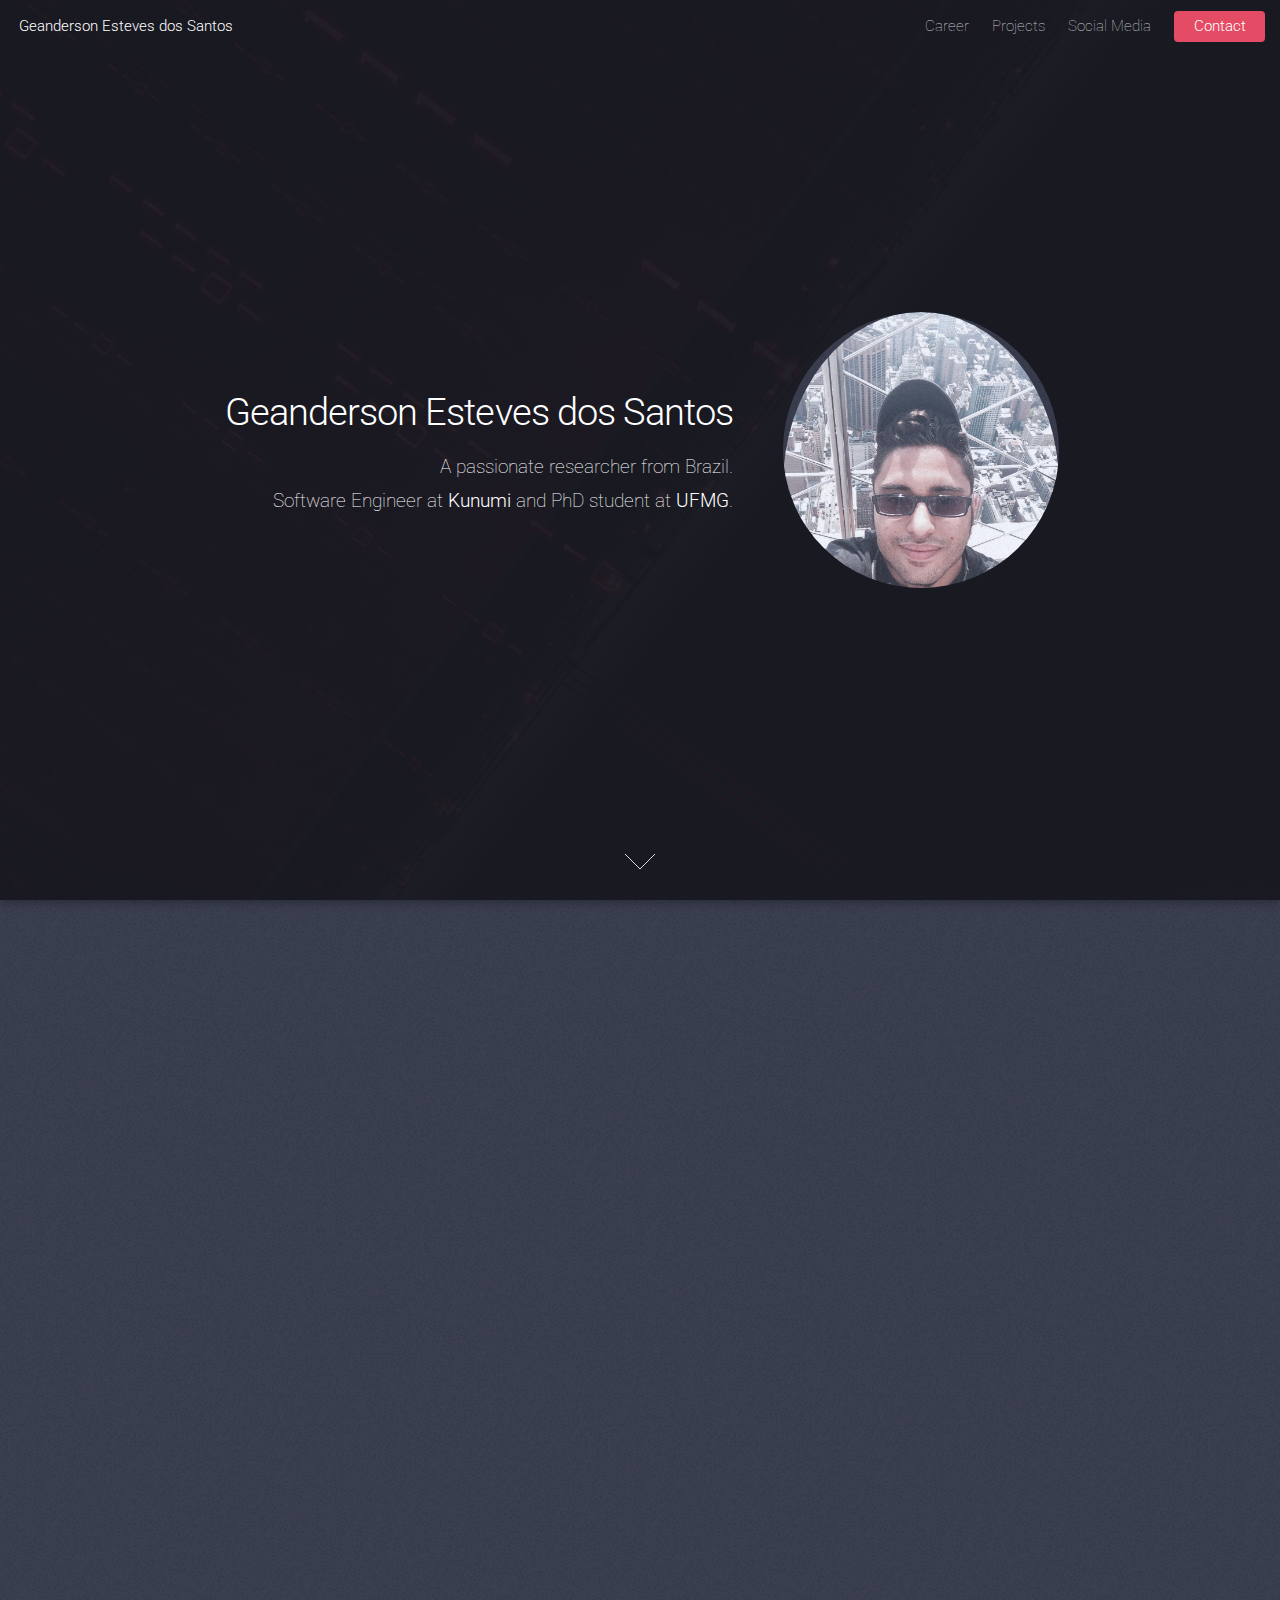
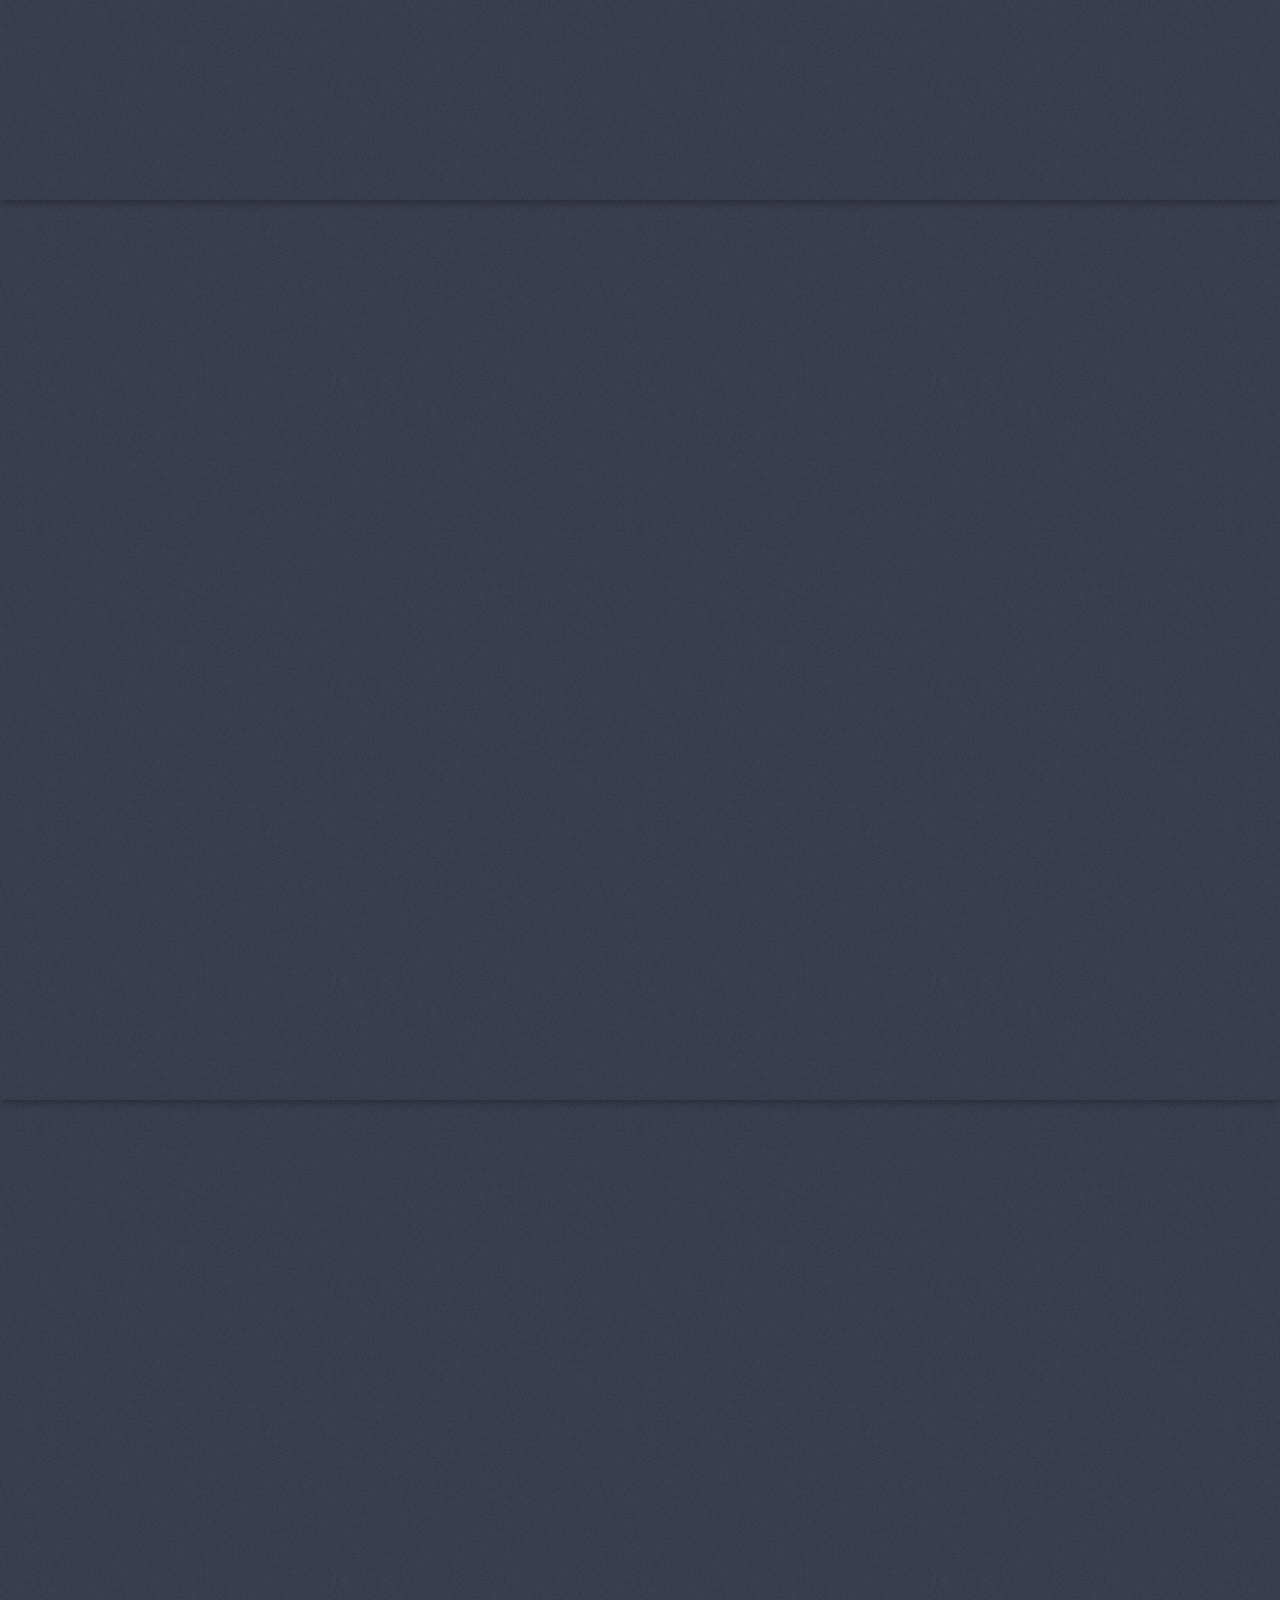
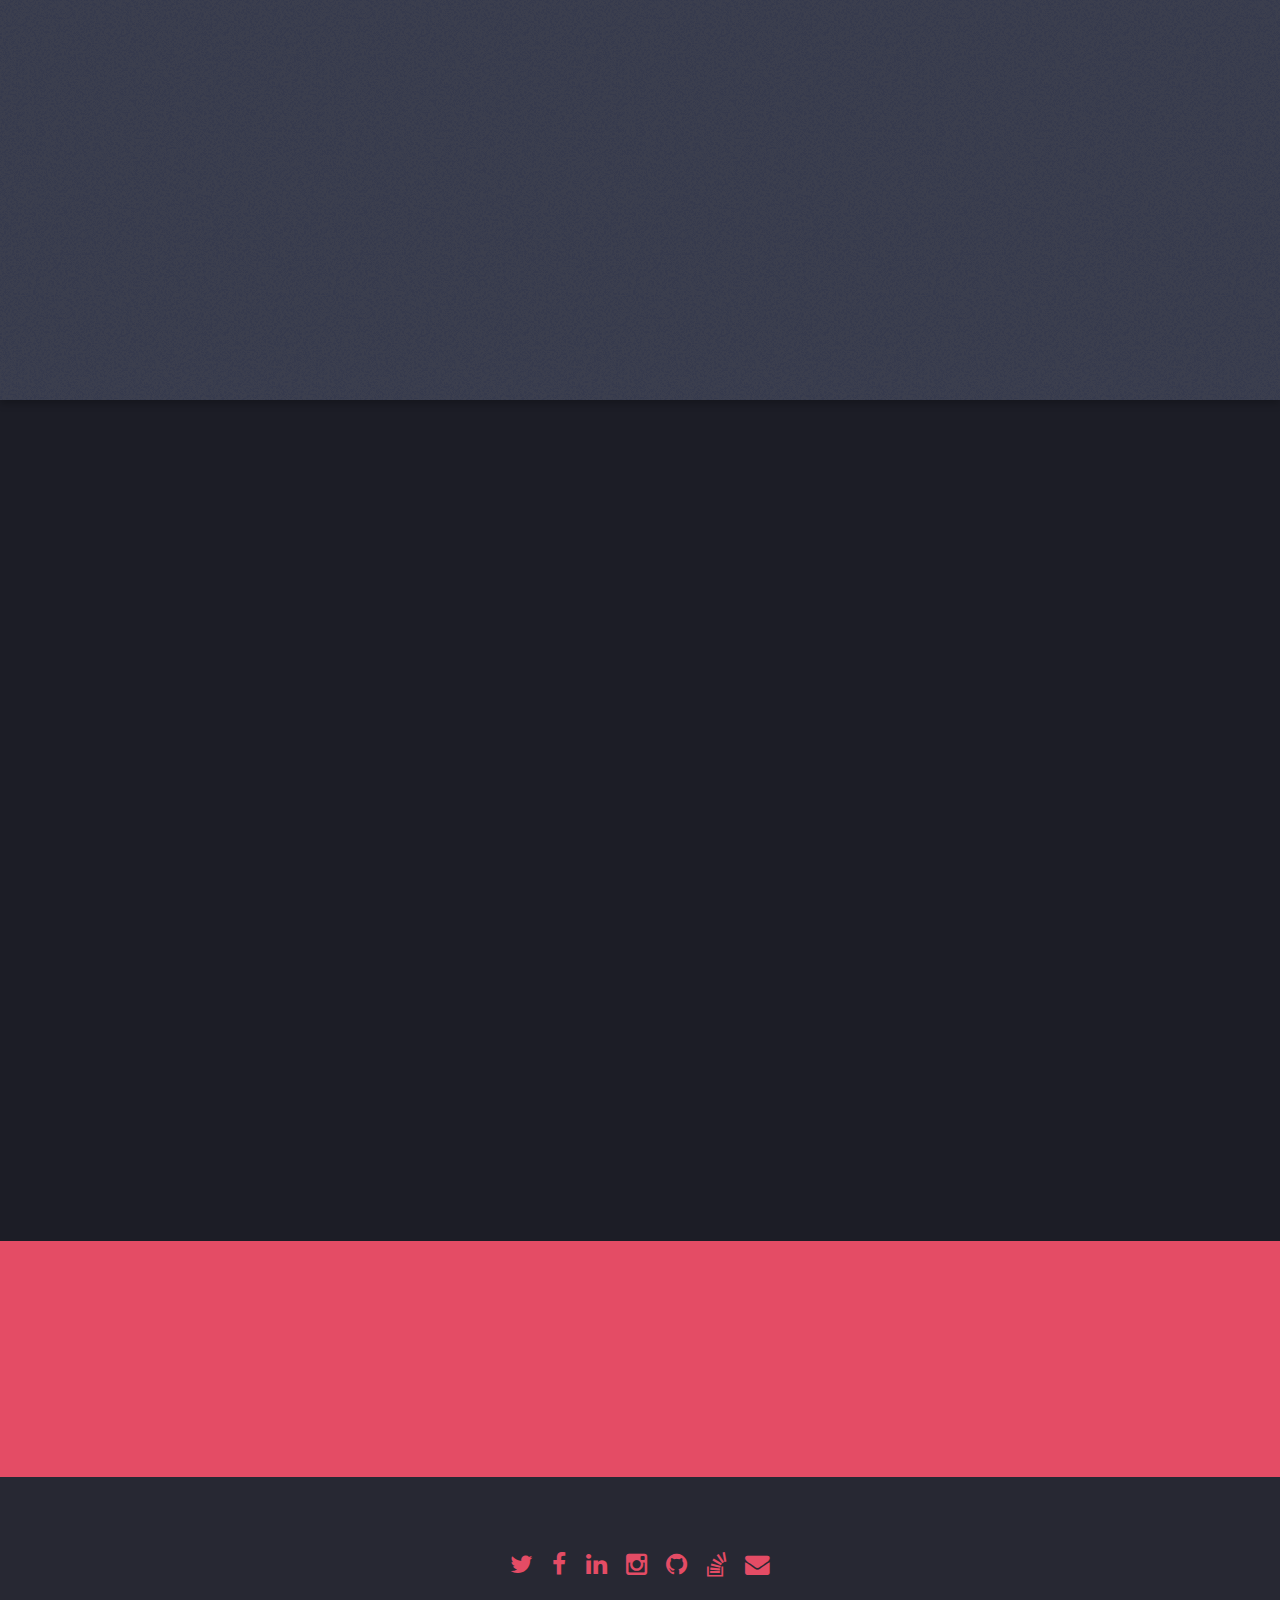
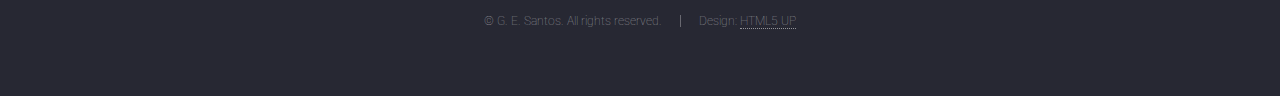
==== commit a3f5e672: "Change links" ====
--- a/index.html
+++ b/index.html
@@ -191,6 +191,7 @@
 						<li><a href="https://gesteves91.github.io/" class="icon fa-github"><span class="label">GitHub</span></a></li>
 						<!--<li><a href="http://psnprofiles.com/gesteves91" class="icon fa-gamepad"><span class="label">Playstation Network</span></a></li> -->
 						<!-- <li><a href="https://gesantos.wordpress.com/" class="icon fa-wordpress"><span class="label">Wordpress</span></a></li> -->
+						<li><a href="http://stackoverflow.com/users/4224495/geanderson-esteves" class="icon fa-stack-overflow"><span class="label">StackOverflow</span></a></li>
 						<li><a href="#cta" class="icon fa-envelope"><span class="label">Email</span></a></li>
 					</ul>
 					<ul class="copyright">
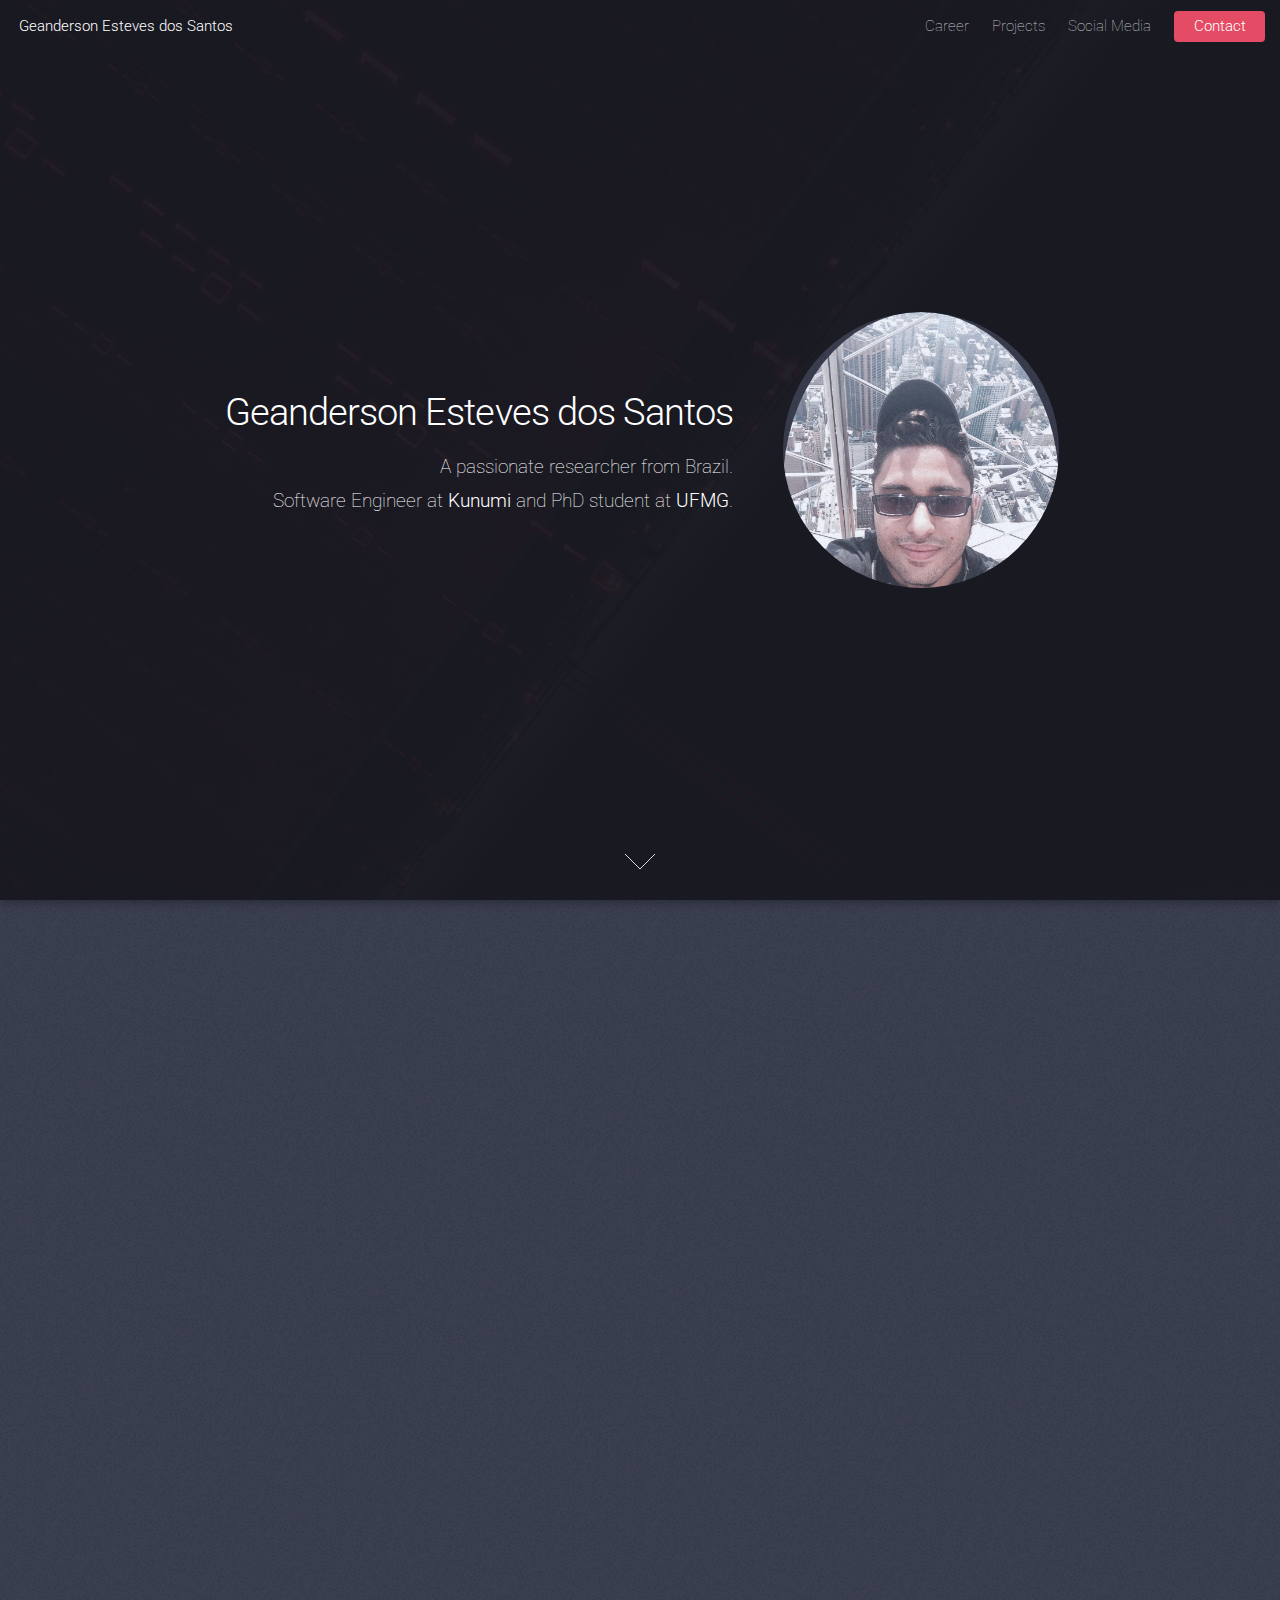
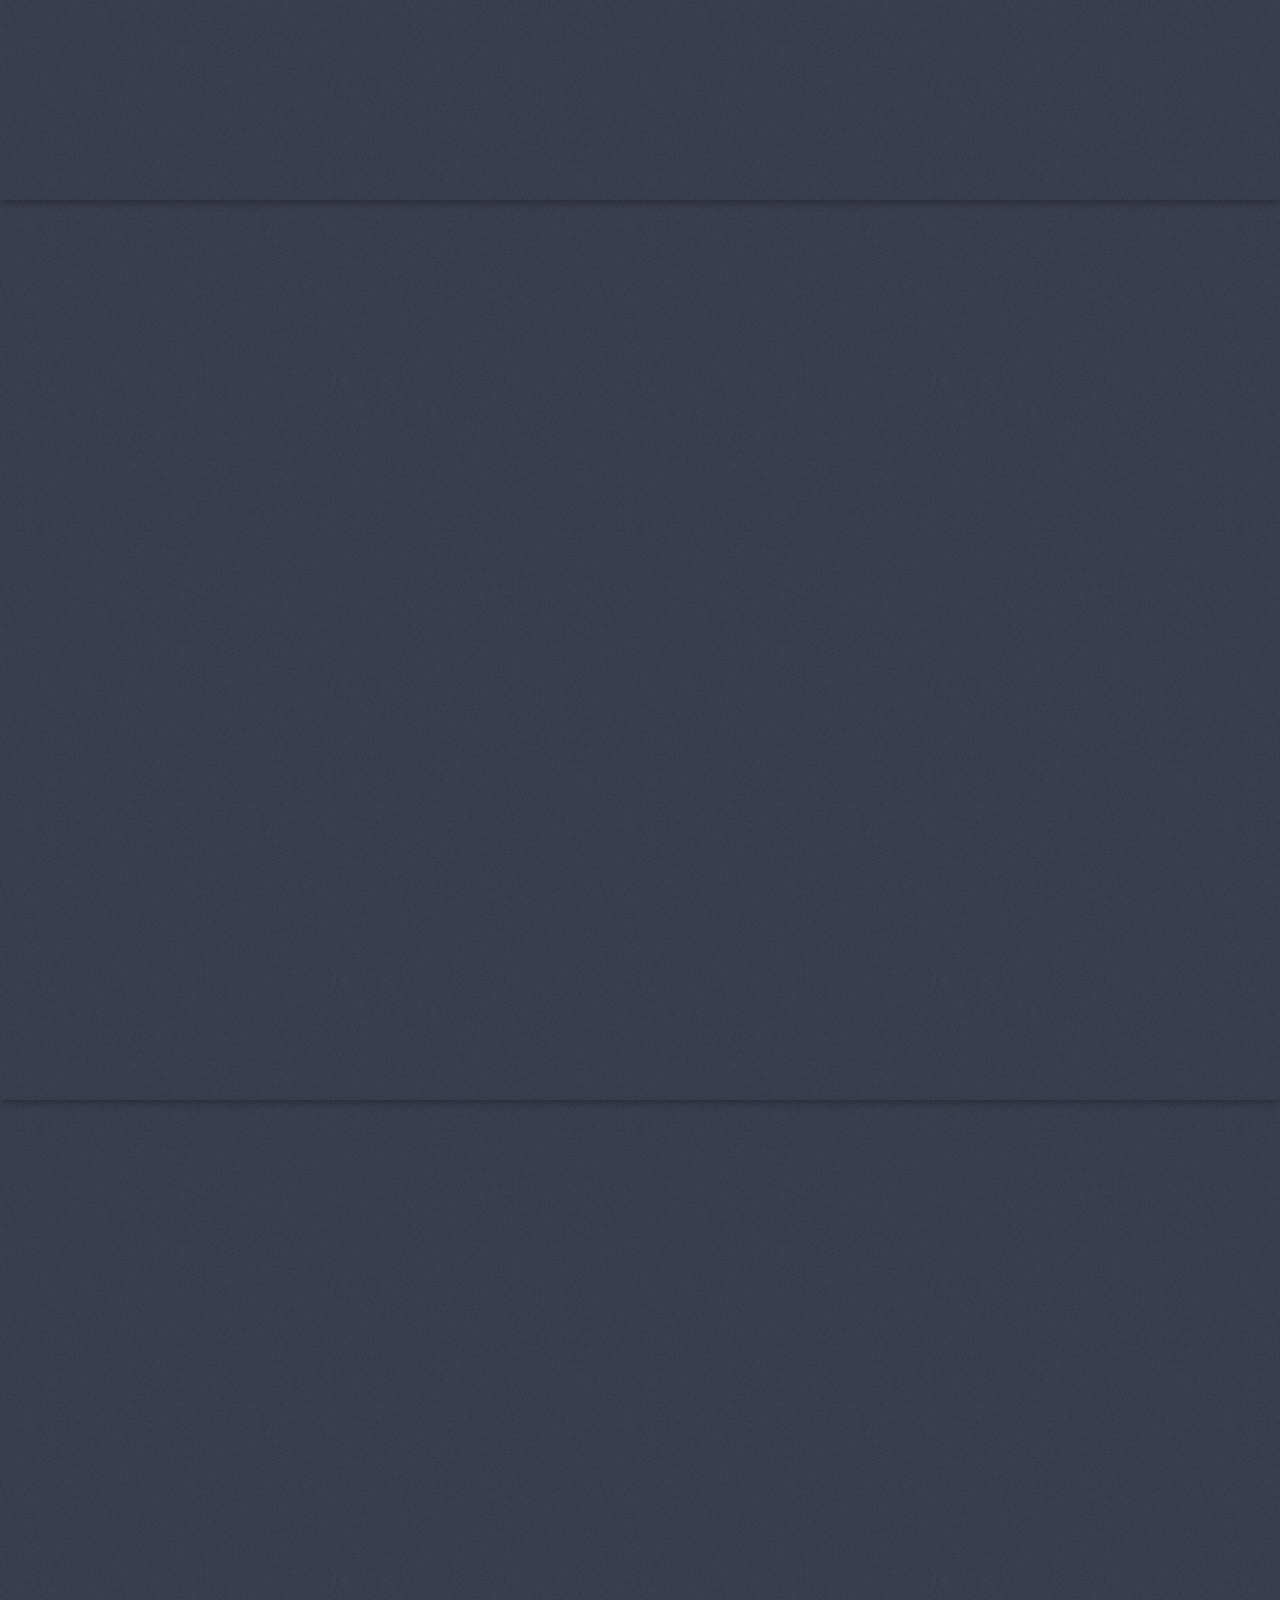
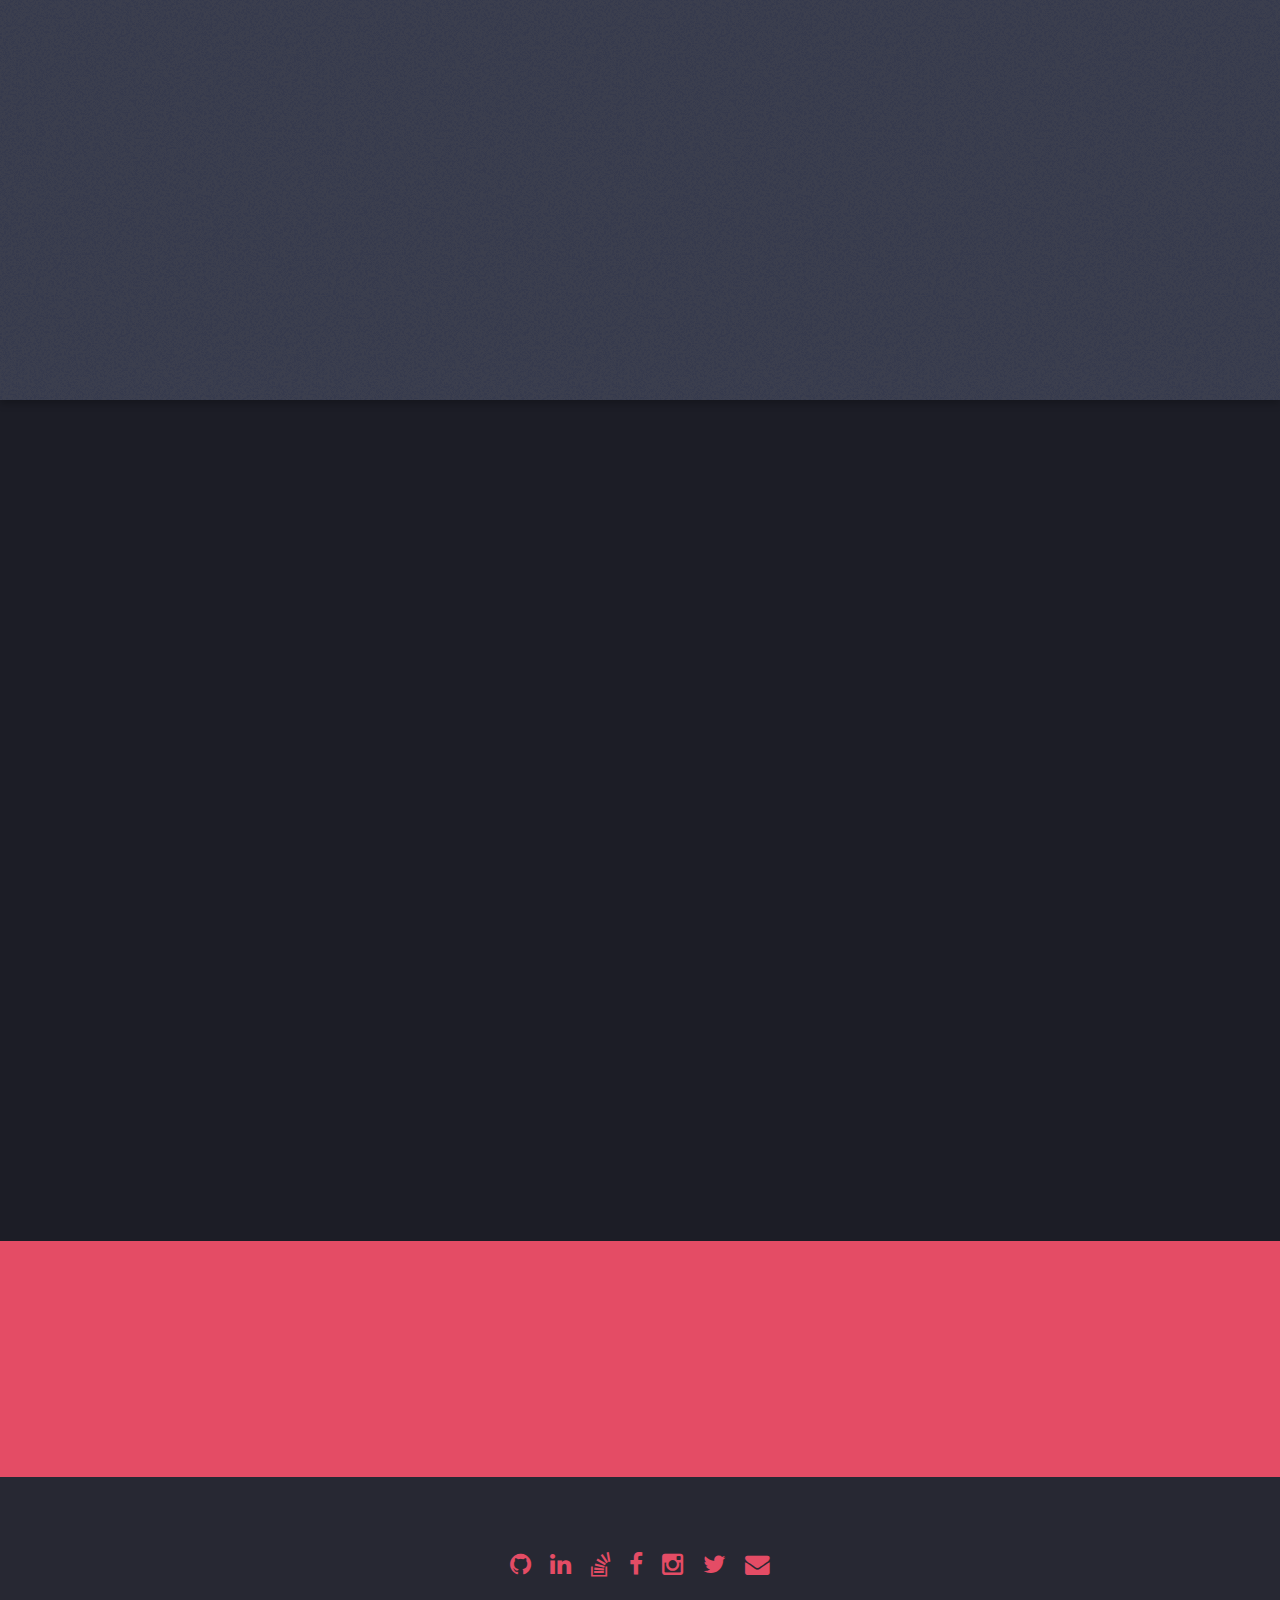
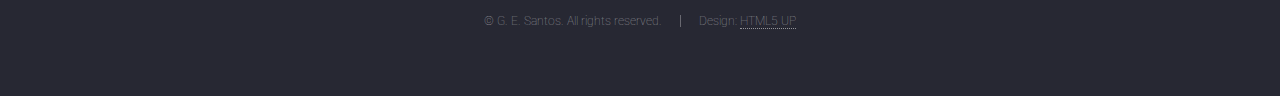
==== commit 80842856: "Ordering the links" ====
--- a/index.html
+++ b/index.html
@@ -184,14 +184,14 @@
 			<!-- Footer -->
 				<footer id="footer">
 					<ul class="icons">
-						<li><a href="https://twitter.com/gesteves91" class="icon 	fa-twitter"><span class="label">Twitter</span></a></li>
+						<li><a href="https://gesteves91.github.io/" class="icon fa-github"><span class="label">GitHub</span></a></li>
+						<li><a href="https://www.linkedin.com/in/geandersonesteves" class="icon fa-linkedin"><span class="label">LinkedIn</span></a></li>
+						<li><a href="http://stackoverflow.com/users/4224495/geanderson-esteves" class="icon fa-stack-overflow"><span class="label">StackOverflow</span></a></li>
 						<li><a href="https://www.facebook.com/geanderson.esteves" class="icon fa-facebook"><span class="label">Facebook</span></a></li>
-						<li><a href="https://www.linkedin.com/in/geandersonesteves" class="icon fa-linkedin"><span class="label">LinkedIn</span></a></li>
 						<li><a href="https://instagram.com/gesteves91/" class="icon fa-instagram"><span class="label">Instagram</span></a></li>
-						<li><a href="https://gesteves91.github.io/" class="icon fa-github"><span class="label">GitHub</span></a></li>
+						<li><a href="https://twitter.com/gesteves91" class="icon fa-twitter"><span class="label">Twitter</span></a></li>
 						<!--<li><a href="http://psnprofiles.com/gesteves91" class="icon fa-gamepad"><span class="label">Playstation Network</span></a></li> -->
 						<!-- <li><a href="https://gesantos.wordpress.com/" class="icon fa-wordpress"><span class="label">Wordpress</span></a></li> -->
-						<li><a href="http://stackoverflow.com/users/4224495/geanderson-esteves" class="icon fa-stack-overflow"><span class="label">StackOverflow</span></a></li>
 						<li><a href="#cta" class="icon fa-envelope"><span class="label">Email</span></a></li>
 					</ul>
 					<ul class="copyright">
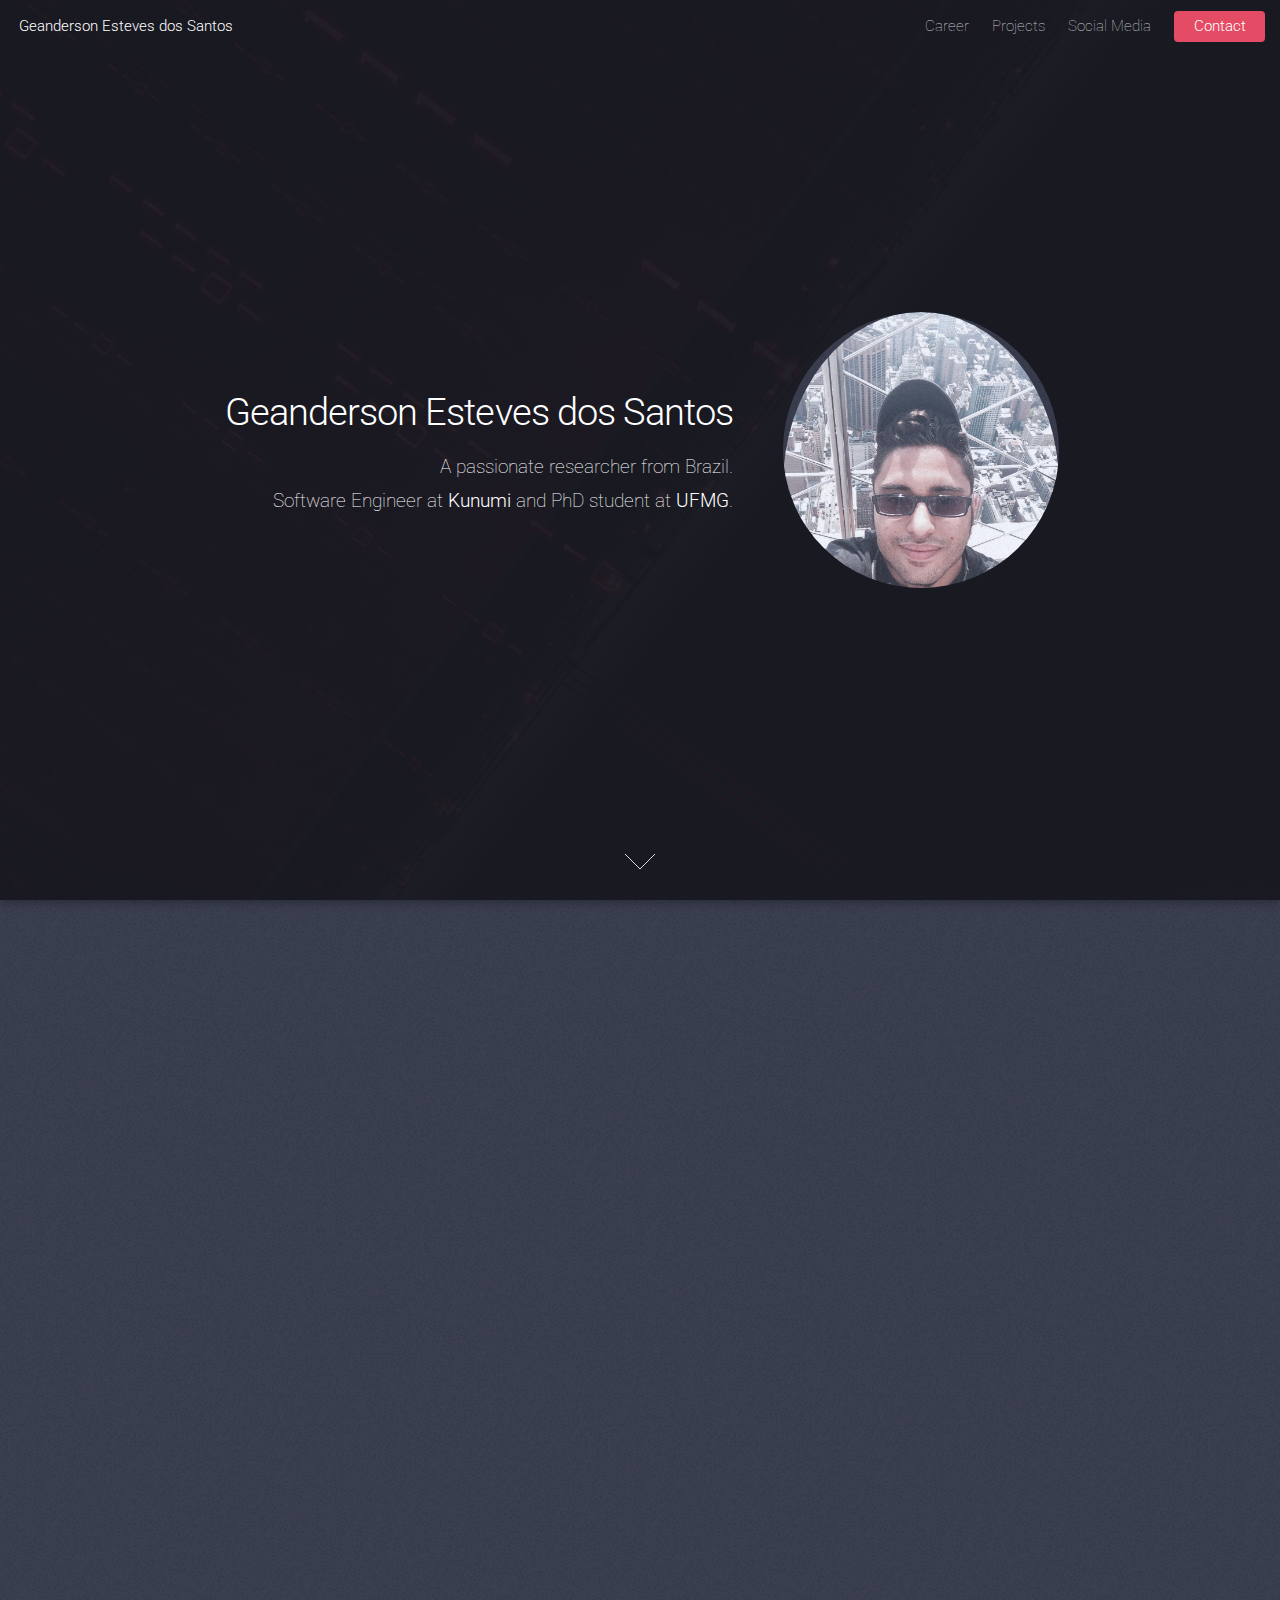
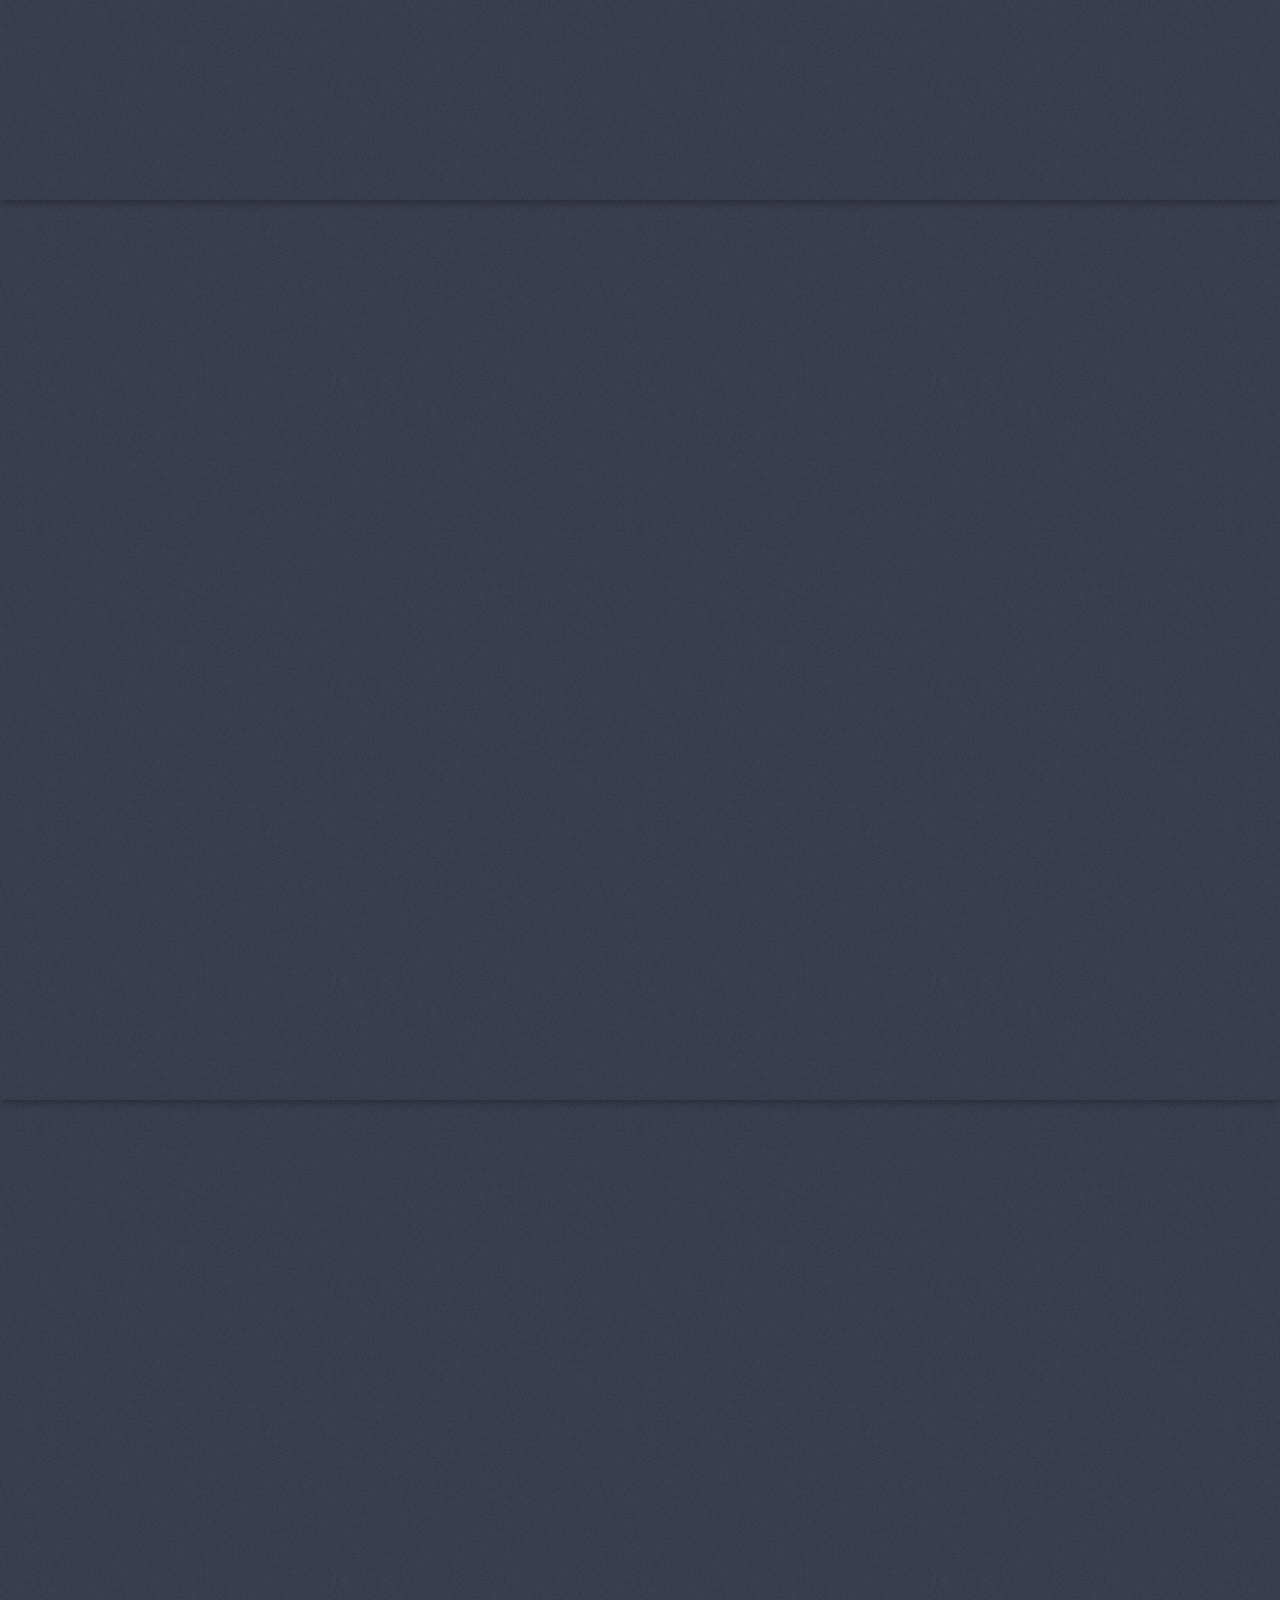
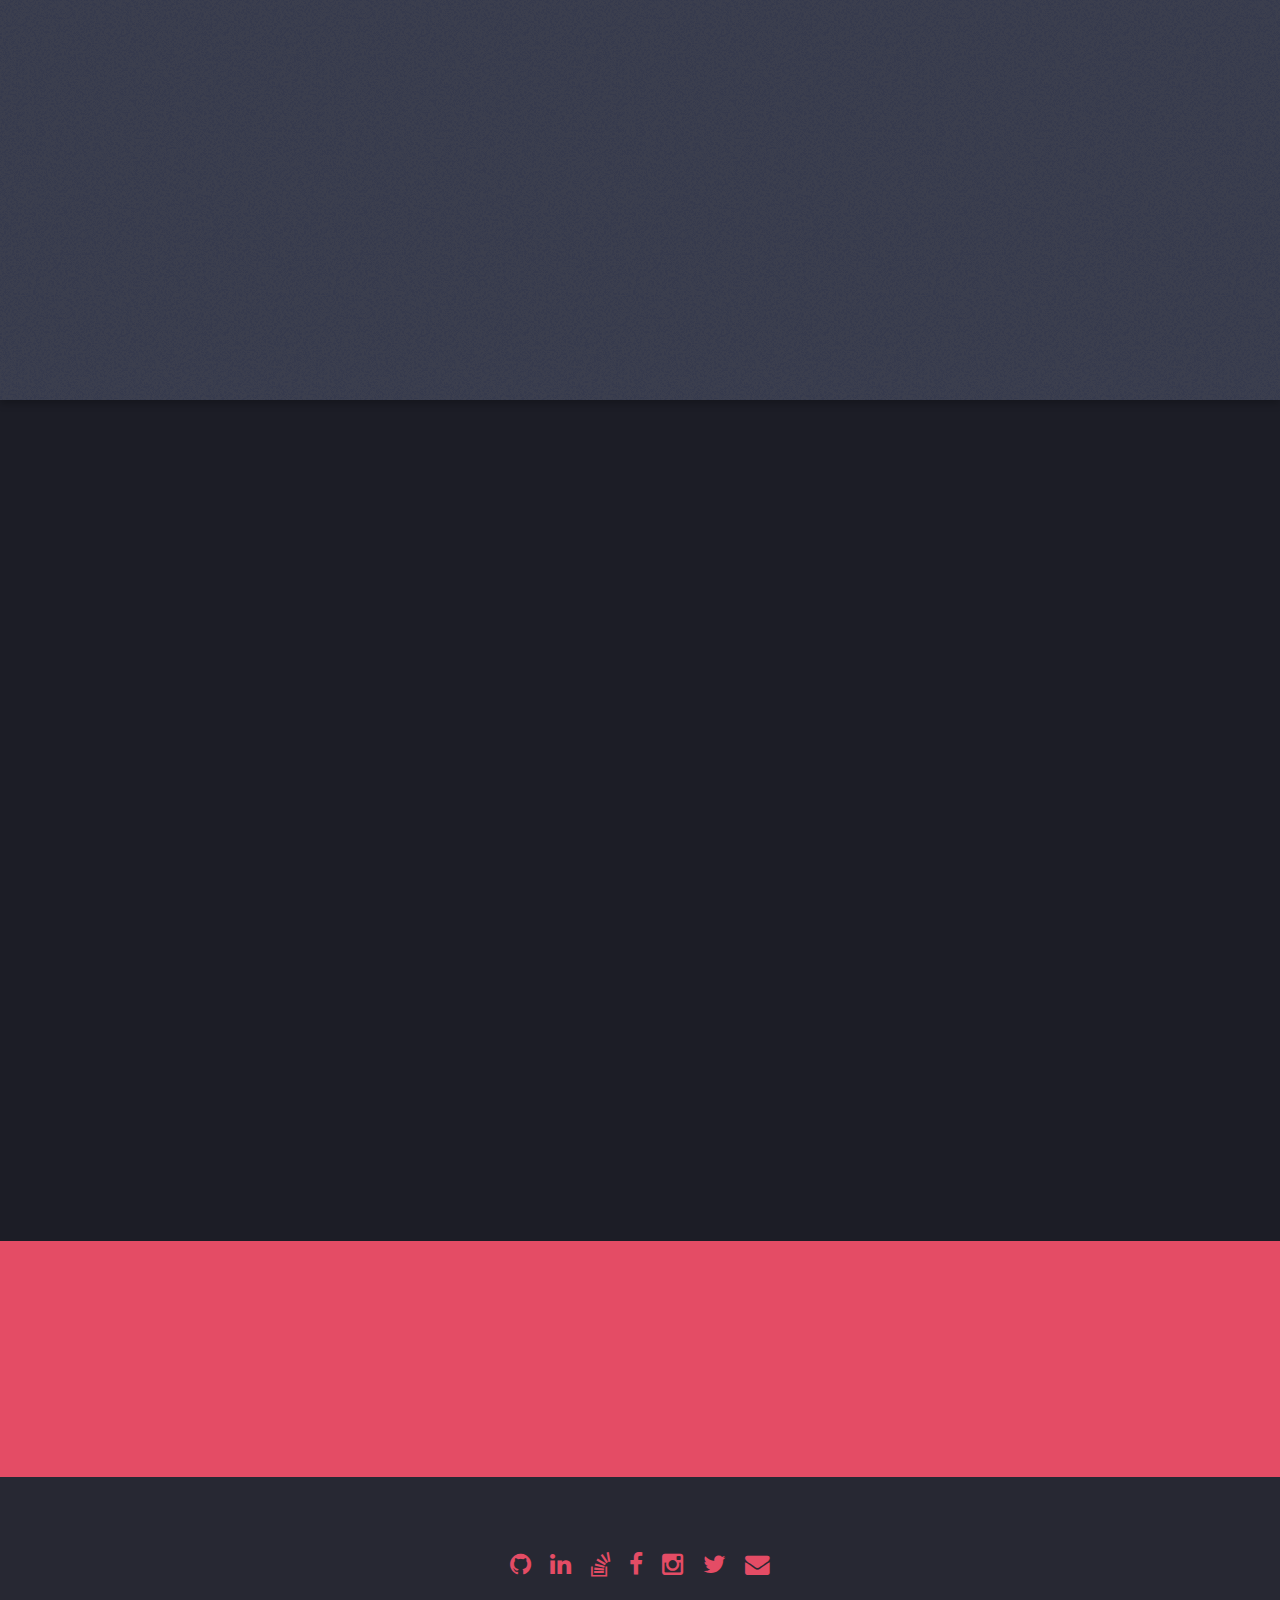
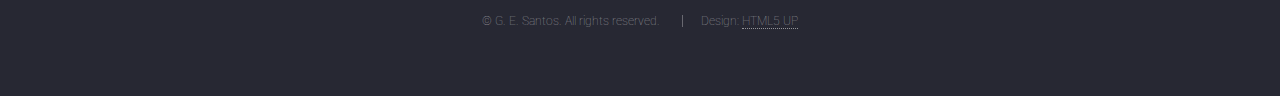
==== commit 6ad2dad9: "testing the formatting tool for html" ====
--- a/index.html
+++ b/index.html
@@ -5,212 +5,239 @@
 	Free for personal and commercial use under the CCA 3.0 license (html5up.net/license)
 -->
 <html>
-	<head>
-		<title>Geanderson Esteves dos Santos</title>
-		<meta charset="utf-8" />
-		<meta name="viewport" content="width=device-width, initial-scale=1" />
-		<!--[if lte IE 8]><script src="assets/js/ie/html5shiv.js"></script><![endif]-->
-		<link rel="stylesheet" href="assets/css/main.css" />
-		<link rel="shortcut icon" type="image/png" href="images/ico.ico"/>
-		<!--[if lte IE 9]><link rel="stylesheet" href="assets/css/ie9.css" /><![endif]-->
-		<!--[if lte IE 8]><link rel="stylesheet" href="assets/css/ie8.css" /><![endif]-->
-
-		<script>
-
-  			(function(i,s,o,g,r,a,m){i['GoogleAnalyticsObject']=r;i[r]=i[r]||function(){
-  			(i[r].q=i[r].q||[]).push(arguments)},i[r].l=1*new Date();a=s.createElement(o),
-  			m=s.getElementsByTagName(o)[0];a.async=1;a.src=g;m.parentNode.insertBefore(a,m)
-  			})(window,document,'script','//www.google-analytics.com/analytics.js','ga');
-
-  			ga('create', 'UA-70364162-1', 'auto');
-  			ga('send', 'pageview');
-
-		</script>
-
-
-	</head>
-	<body class="landing">
-		<div id="page-wrapper">
-
-			<!-- Header -->
-				<header id="header" class="reveal">
-					<h1 id="logo"><a href="index.html">Geanderson Esteves dos Santos</a></h1>
-					<nav id="nav">
+
+<head>
+	<title>Geanderson Esteves dos Santos</title>
+	<meta charset="utf-8" />
+	<meta name="viewport" content="width=device-width, initial-scale=1" />
+	<!--[if lte IE 8]><script src="assets/js/ie/html5shiv.js"></script><![endif]-->
+	<link rel="stylesheet" href="assets/css/main.css" />
+	<link rel="shortcut icon" type="image/png" href="images/ico.ico" />
+	<!--[if lte IE 9]><link rel="stylesheet" href="assets/css/ie9.css" /><![endif]-->
+	<!--[if lte IE 8]><link rel="stylesheet" href="assets/css/ie8.css" /><![endif]-->
+
+	<script>
+
+		(function (i, s, o, g, r, a, m) {
+		i['GoogleAnalyticsObject'] = r; i[r] = i[r] || function () {
+			(i[r].q = i[r].q || []).push(arguments)
+		}, i[r].l = 1 * new Date(); a = s.createElement(o),
+			m = s.getElementsByTagName(o)[0]; a.async = 1; a.src = g; m.parentNode.insertBefore(a, m)
+		})(window, document, 'script', '//www.google-analytics.com/analytics.js', 'ga');
+
+		ga('create', 'UA-70364162-1', 'auto');
+		ga('send', 'pageview');
+
+	</script>
+
+
+</head>
+
+<body class="landing">
+	<div id="page-wrapper">
+
+		<!-- Header -->
+		<header id="header" class="reveal">
+			<h1 id="logo"><a href="index.html">Geanderson Esteves dos Santos</a></h1>
+			<nav id="nav">
+				<ul>
+					<li><a href="#">Career</a>
 						<ul>
-							<li><a href="#">Career</a>
-								<ul>
-									<li><a href="http://lattes.cnpq.br/5959215636422122">Lattes (Portuguese)</a></li>
-									<li><a href="https://www.linkedin.com/in/geandersonesteves">LinkedIn</a></li>
-									<li><a href="docs/Resume_Geanderson.pdf" download>Resume</a></li>
-								</ul>
-							<li><a href="#">Projects</a>
-								<ul><!--
+							<li><a href="http://lattes.cnpq.br/5959215636422122">Lattes (Portuguese)</a></li>
+							<li><a href="https://www.linkedin.com/in/geandersonesteves">LinkedIn</a></li>
+							<li><a href="docs/Resume_Geanderson.pdf" download>Resume</a></li>
+						</ul>
+					<li><a href="#">Projects</a>
+						<ul>
+							<!--
 									<li><a href="http://about.me/gesantos">About Me</a></li>-->
 
-									<li><a href="https://gesteves91.github.io/">GitHub</a></li>
-
-									<!--<li><a href="#cta">Contact</a></li>-->
-								</ul>
-								<li><a href="#">Social Media</a>
-								<ul>
-									<li><a href="https://www.facebook.com/geanderson.esteves">Facebook</a></li>
-									<li><a href="https://instagram.com/gesteves91">Instagram</a></li>
-									<li><a href="https://twitter.com/gesteves91">Twitter</a></li>
-								</ul>
-								<li><a href="#cta" class="button special">Contact</a></li>
-							</li>
+							<li><a href="https://gesteves91.github.io/">GitHub</a></li>
+							<li><a href="http://stackoverflow.com/users/4224495/geanderson-esteves">Stack Overflow</a></li>
+
+							<!--<li><a href="#cta">Contact</a></li>-->
 						</ul>
-					</nav>
-				</header>
-
-			<!-- Banner -->
-				<section id="banner">
-					<div class="content">
-						<header>
-							<h2>Geanderson Esteves dos Santos</h2>
-							<p>A passionate researcher from Brazil.<br />
-							Software Engineer at <strong>Kunumi</strong> and PhD student at <strong>UFMG</strong>.</p>
-						</header>
-						<span class="image"><img src="images/gean.jpg" alt="" /></span>
-					</div>
-					<a href="#one" class="goto-next scrolly">Next</a>
-				</section>
-
-			<!-- One -->
-				<section id="one" class="spotlight style1 bottom">
-					<span class="image fit main"><img src="images/red.jpg" alt="" /></span>
-					<div class="content">
-						<div class="container">
-							<div class="row">
-								<div class="4u 12u$(medium)">
-									<header>
-										<h2>Biography</h2>
-										<p>PhD Student, Software Engineer and Researcher</p>
-									</header>
-								</div>
-								<div class="4u 12u$(medium)">
-									<p>Technology has been in my veins since I was a kid. I remember being amazed by computers and video games very early in my life. As a teenager, I had no doubts that I wanted to study technology when I reached college. Then my dream came true in 2011, when I started my first technical degree in <strong>informatics</strong>. Even now I am still amazed by it. </p>
-								</div>
-								<div class="4u$ 12u$(medium)">
-									<p>My main goal is to get my PhD in <strong>computer science</strong>. I see myself in the middle of two different paths, one professional and the other educational. Being a <strong>software developer</strong> and a <strong>teaching assistant</strong> makes the decision of being either a Professor or an Engineer very hard. My professional experience can help me to become a better professor because I have developed not only theoretical skills but also technical skills. In the same way, my teaching experience helps me to contribute to my team more effectively. </p>
-								</div>
-							</div>
+					<li><a href="#">Social Media</a>
+						<ul>
+							<li><a href="https://www.facebook.com/geanderson.esteves">Facebook</a></li>
+							<li><a href="https://instagram.com/gesteves91">Instagram</a></li>
+							<li><a href="https://twitter.com/gesteves91">Twitter</a></li>
+						</ul>
+					<li><a href="#cta" class="button special">Contact</a></li>
+					</li>
+				</ul>
+			</nav>
+		</header>
+
+		<!-- Banner -->
+		<section id="banner">
+			<div class="content">
+				<header>
+					<h2>Geanderson Esteves dos Santos</h2>
+					<p>A passionate researcher from Brazil.<br />
+						Software Engineer at <strong>Kunumi</strong> and PhD student at <strong>UFMG</strong>.</p>
+				</header>
+				<span class="image"><img src="images/gean.jpg" alt="" /></span>
+			</div>
+			<a href="#one" class="goto-next scrolly">Next</a>
+		</section>
+
+		<!-- One -->
+		<section id="one" class="spotlight style1 bottom">
+			<span class="image fit main"><img src="images/red.jpg" alt="" /></span>
+			<div class="content">
+				<div class="container">
+					<div class="row">
+						<div class="4u 12u$(medium)">
+							<header>
+								<h2>Biography</h2>
+								<p>PhD Student, Software Engineer and Researcher</p>
+							</header>
+						</div>
+						<div class="4u 12u$(medium)">
+							<p>Technology has been in my veins since I was a kid. I remember being amazed by computers and video games very
+								early in my life. As a teenager, I had no doubts that I wanted to study technology when I reached college. Then
+								my dream came true in 2011, when I started my first technical degree in <strong>informatics</strong>. Even now
+								I am still amazed by it. </p>
+						</div>
+						<div class="4u$ 12u$(medium)">
+							<p>My main goal is to get my PhD in <strong>computer science</strong>. I see myself in the middle of two
+								different paths, one professional and the other educational. Being a <strong>software developer</strong> and a
+								<strong>teaching assistant</strong> makes the decision of being either a Professor or an Engineer very hard. My
+								professional experience can help me to become a better professor because I have developed not only theoretical
+								skills but also technical skills. In the same way, my teaching experience helps me to contribute to my team
+								more effectively. </p>
 						</div>
 					</div>
-					<a href="#two" class="goto-next scrolly">Next</a>
-				</section>
-
-				<!-- Two -->
-				<section id="two" class="spotlight style2 right">
-					<span class="image fit main"><img src="images/blue.jpg" alt="" /></span>
-
-					<div class="content">
-						<header>
-							<h2>Academic Experience</h2>
-							<p>PhD of Computer Science at <a href="http://homepages.dcc.ufmg.br/~geanderson/">UFMG</a></p>
-						</header>
-						<p>Back in 2011, I started a technical degree in Informatics. Even before my graduation, I had already started my undergraduate degree at <a href="http://pucminas.br">PUC Minas</a> in Brazil. I had the opportunity to do part of my degree as an exchange student at <a href="http://www.soic.indiana.edu/">Indiana University</a> in the USA. I have developed a strong interest in research during college, and have published articles in different computer science areas such as <strong>information systems</strong>, <strong>human-computer interaction</strong>, <strong>collaborative systems</strong>, <strong>databases</strong> and <strong>games</strong>. I was a teaching assistant at PUC Minas for 2 years helping students taking <strong>computer programming</strong>-related courses. In 2016, I started my Master degree in computer science. In 2018, I started my PhD in computer science at UFMG in Brazil. </p>
+				</div>
+			</div>
+			<a href="#two" class="goto-next scrolly">Next</a>
+		</section>
+
+		<!-- Two -->
+		<section id="two" class="spotlight style2 right">
+			<span class="image fit main"><img src="images/blue.jpg" alt="" /></span>
+
+			<div class="content">
+				<header>
+					<h2>Academic Experience</h2>
+					<p>PhD of Computer Science at <a href="http://homepages.dcc.ufmg.br/~geanderson/">UFMG</a></p>
+				</header>
+				<p>Back in 2011, I started a technical degree in Informatics. Even before my graduation, I had already started my
+					undergraduate degree at <a href="http://pucminas.br">PUC Minas</a> in Brazil. I had the opportunity to do part of
+					my degree as an exchange student at <a href="http://www.soic.indiana.edu/">Indiana University</a> in the USA. I
+					have developed a strong interest in research during college, and have published articles in different computer
+					science areas such as <strong>information systems</strong>, <strong>human-computer interaction</strong>, <strong>collaborative
+						systems</strong>, <strong>databases</strong> and <strong>games</strong>. I was a teaching assistant at PUC Minas
+					for 2 years helping students taking <strong>computer programming</strong>-related courses. In 2016, I started my
+					Master degree in computer science. In 2018, I started my PhD in computer science at UFMG in Brazil. </p>
+			</div>
+			<a href="#three" class="goto-next scrolly">Next</a>
+		</section>
+
+		<!-- Three -->
+		<section id="three" class="spotlight style3 left">
+			<span class="image fit main"><img src="images/green.jpg" alt="" /></span>
+			<div class="content">
+				<header>
+					<h2>Professional Experience</h2>
+					<p><strong>Software Engineer</strong> at <a href="http://www.kunumi.com/">Kunumi</a></p>
+				</header>
+				<p>Back in 2012, I had the opportunity to start my first internship as a <strong>programmer</strong> in a large
+					company in Brazil. Since then, I have been working in the software development industry. Due to my exposure to
+					different technologies, I could develop skills that helped me earn certifications in <strong>software development</strong>,
+					<strong>web development</strong> and <strong>databases</strong>. In the summer of 2015, I came to work for <strong>Avenue
+						Code</strong> in San Francisco, California. I left Avenue Code in the beginning of 2016 in order to get my
+					master's degree in computer science. In 2017, I have worked for <strong>Google</strong> as a full-time software
+					engineer intern. Nowadays, I work as a software engineer for a machine learning centered company in Brazil.
+			</div>
+			<a href="#cta" class="goto-next scrolly">Next</a>
+		</section>
+
+		<!-- Cta -->
+		<section id="cta" class="wrapper style1 special fade-up">
+			<div class="container">
+				<header class="major">
+					<h2>Get in touch</h2>
+					<p>You can <a href="mailto:esteves.gean@gmail.com">contact me here.</a>.</p>
+				</header>
+				<div class="box alt">
+					<div class="row uniform">
+						<section class="4u 6u(medium) 12u$(xsmall)">
+							<span class="icon alt major fa-book"></span>
+							<h3>PhD Student</h3>
+							<p>Getting my PhD in computer science focused on software engineering and machine learning.</p>
+						</section>
+						<section class="4u 6u$(medium) 12u$(xsmall)">
+							<span class="icon alt major fa-file-code-o"></span>
+							<h3>Software Engineer</h3>
+							<p>Working mostly with Java and Python languages. I enjoy back and front end development equally.</p>
+						</section>
+						<section class="4u$ 6u(medium) 12u$(xsmall)">
+							<span class="icon alt major fa-flask"></span>
+							<h3>Researcher</h3>
+							<p>Over 12 papers published in computer science related fields. Part of the AI and HCI labs at UFMG.</p>
+						</section>
+						<section class="4u 6u$(medium) 12u$(xsmall)">
+							<span class="icon alt major fa-futbol-o"></span>
+							<h3>Soccer fan</h3>
+							<p>An avid soccer fan watching Cruzeiro and Brazil national team for the past 20 years.</p>
+						</section>
+						<section class="4u 6u(medium) 12u$(xsmall)">
+							<span class="icon alt major fa-gamepad"></span>
+							<h3>Gamer</h3>
+							<p>Like most computer scientist, I started enjoying technology because of videogames.</p>
+						</section>
+						<section class="4u$ 6u$(medium) 12u$(xsmall)">
+							<span class="icon alt major fa-music"></span>
+							<h3>Music fan</h3>
+							<p>Rock `n` roll music is part of my daily commute to work and the many hours programming per day.</p>
+						</section>
 					</div>
-					<a href="#three" class="goto-next scrolly">Next</a>
-				</section>
-
-			<!-- Three -->
-				<section id="three" class="spotlight style3 left">
-					<span class="image fit main"><img src="images/green.jpg" alt="" /></span>
-					<div class="content">
-						<header>
-							<h2>Professional Experience</h2>
-							<p><strong>Software Engineer</strong> at <a href="http://www.kunumi.com/">Kunumi</a></p>
-						</header>
-						<p>Back in 2012, I had the opportunity to start my first internship as a <strong>programmer</strong> in a large company in Brazil. Since then, I have been working in the software development industry. Due to my exposure to different technologies, I could develop skills that helped me earn certifications in <strong>software development</strong>, <strong>web development</strong> and <strong>databases</strong>. In the summer of 2015, I came to work for <strong>Avenue Code</strong> in San Francisco, California. I left Avenue Code in the beginning of 2016 in order to get my master's degree in computer science. In 2017, I have worked for <strong>Google</strong> as a full-time software engineer intern. Nowadsays, I work as a software engineer for a machine learning centered company in Brazil.
-					</div>
-					<a href="#cta" class="goto-next scrolly">Next</a>
-				</section>
-
-			<!-- Cta -->
-					<section id="cta" class="wrapper style1 special fade-up">
-						<div class="container">
-							<header class="major">
-								<h2>Get in touch</h2>
-								<p>You can <a href="mailto:esteves.gean@gmail.com">contact me here.</a>.</p>
-							</header>
-							<div class="box alt">
-								<div class="row uniform">
-									<section class="4u 6u(medium) 12u$(xsmall)">
-										<span class="icon alt major fa-book"></span>
-										<h3>PhD Student</h3>
-										<p>Getting my PhD in computer science focused on software engineering and machine learning.</p>
-									</section>
-									<section class="4u 6u$(medium) 12u$(xsmall)">
-										<span class="icon alt major fa-file-code-o"></span>
-										<h3>Software Engineer</h3>
-										<p>Working mostly with Java and Python languages. I enjoy back and front end development equally.</p>
-									</section>
-									<section class="4u$ 6u(medium) 12u$(xsmall)">
-										<span class="icon alt major fa-flask"></span>
-										<h3>Researcher</h3>
-										<p>Over 12 papers published in computer science related fields. Part of the AI and HCI labs at UFMG.</p>
-									</section>
-									<section class="4u 6u$(medium) 12u$(xsmall)">
-										<span class="icon alt major fa-futbol-o"></span>
-										<h3>Soccer fan</h3>
-										<p>An avid soccer fan watching Cruzeiro and Brazil national team for the past 20 years.</p>
-									</section>
-									<section class="4u 6u(medium) 12u$(xsmall)">
-										<span class="icon alt major fa-gamepad"></span>
-										<h3>Gamer</h3>
-										<p>Like most computer scientist, I started enjoying technology because of videogames.</p>
-									</section>
-									<section class="4u$ 6u$(medium) 12u$(xsmall)">
-										<span class="icon alt major fa-music"></span>
-										<h3>Music fan</h3>
-										<p>Rock `n` roll music is part of my daily commute to work and the many hours programming per day.</p>
-									</section>
-								</div>
-							</div>
-						</div>
-					</section>
-
-	            <!-- Five -->
-				<section id="five" class="wrapper style2 special fade">
-					<div class="container">
-						<header>
-							<h2>Feel free to contact me at any social media of your choice</h2>
-							<h3>See the icons below</h3>
-						</header>
-					</div>
-				</section>
-
-			<!-- Footer -->
-				<footer id="footer">
-					<ul class="icons">
-						<li><a href="https://gesteves91.github.io/" class="icon fa-github"><span class="label">GitHub</span></a></li>
-						<li><a href="https://www.linkedin.com/in/geandersonesteves" class="icon fa-linkedin"><span class="label">LinkedIn</span></a></li>
-						<li><a href="http://stackoverflow.com/users/4224495/geanderson-esteves" class="icon fa-stack-overflow"><span class="label">StackOverflow</span></a></li>
-						<li><a href="https://www.facebook.com/geanderson.esteves" class="icon fa-facebook"><span class="label">Facebook</span></a></li>
-						<li><a href="https://instagram.com/gesteves91/" class="icon fa-instagram"><span class="label">Instagram</span></a></li>
-						<li><a href="https://twitter.com/gesteves91" class="icon fa-twitter"><span class="label">Twitter</span></a></li>
-						<!--<li><a href="http://psnprofiles.com/gesteves91" class="icon fa-gamepad"><span class="label">Playstation Network</span></a></li> -->
-						<!-- <li><a href="https://gesantos.wordpress.com/" class="icon fa-wordpress"><span class="label">Wordpress</span></a></li> -->
-						<li><a href="#cta" class="icon fa-envelope"><span class="label">Email</span></a></li>
-					</ul>
-					<ul class="copyright">
-						<li>&copy; G. E. Santos. All rights reserved.</li><li>Design: <a href="http://html5up.net">HTML5 UP</a></li>
-					</ul>
-				</footer>
-
-		</div>
-
-		<!-- Scripts -->
-			<script src="assets/js/jquery.min.js"></script>
-			<script src="assets/js/jquery.scrolly.min.js"></script>
-			<script src="assets/js/jquery.dropotron.min.js"></script>
-			<script src="assets/js/jquery.scrollex.min.js"></script>
-			<script src="assets/js/skel.min.js"></script>
-			<script src="assets/js/util.js"></script>
-			<!--[if lte IE 8]><script src="assets/js/ie/respond.min.js"></script><![endif]-->
-			<script src="assets/js/main.js"></script>
-			<script src="assets/js/contact.js"></script>
-
-	</body>
-</html>
+				</div>
+			</div>
+		</section>
+
+		<!-- Five -->
+		<section id="five" class="wrapper style2 special fade">
+			<div class="container">
+				<header>
+					<h2>Feel free to contact me at any social media of your choice</h2>
+					<h3>See the icons below</h3>
+				</header>
+			</div>
+		</section>
+
+		<!-- Footer -->
+		<footer id="footer">
+			<ul class="icons">
+				<li><a href="https://gesteves91.github.io/" class="icon fa-github"><span class="label">GitHub</span></a></li>
+				<li><a href="https://www.linkedin.com/in/geandersonesteves" class="icon fa-linkedin"><span class="label">LinkedIn</span></a></li>
+				<li><a href="http://stackoverflow.com/users/4224495/geanderson-esteves" class="icon fa-stack-overflow"><span class="label">StackOverflow</span></a></li>
+				<li><a href="https://www.facebook.com/geanderson.esteves" class="icon fa-facebook"><span class="label">Facebook</span></a></li>
+				<li><a href="https://instagram.com/gesteves91/" class="icon fa-instagram"><span class="label">Instagram</span></a></li>
+				<li><a href="https://twitter.com/gesteves91" class="icon fa-twitter"><span class="label">Twitter</span></a></li>
+				<li><a href="#cta" class="icon fa-envelope"><span class="label">Email</span></a></li>
+			</ul>
+			<ul class="copyright">
+				<li>&copy; G. E. Santos. All rights reserved.</li>
+				<li>Design: <a href="http://html5up.net">HTML5 UP</a></li>
+			</ul>
+		</footer>
+
+	</div>
+
+	<!-- Scripts -->
+	<script src="assets/js/jquery.min.js"></script>
+	<script src="assets/js/jquery.scrolly.min.js"></script>
+	<script src="assets/js/jquery.dropotron.min.js"></script>
+	<script src="assets/js/jquery.scrollex.min.js"></script>
+	<script src="assets/js/skel.min.js"></script>
+	<script src="assets/js/util.js"></script>
+	<!--[if lte IE 8]><script src="assets/js/ie/respond.min.js"></script><![endif]-->
+	<script src="assets/js/main.js"></script>
+	<script src="assets/js/contact.js"></script>
+
+</body>
+
+</html>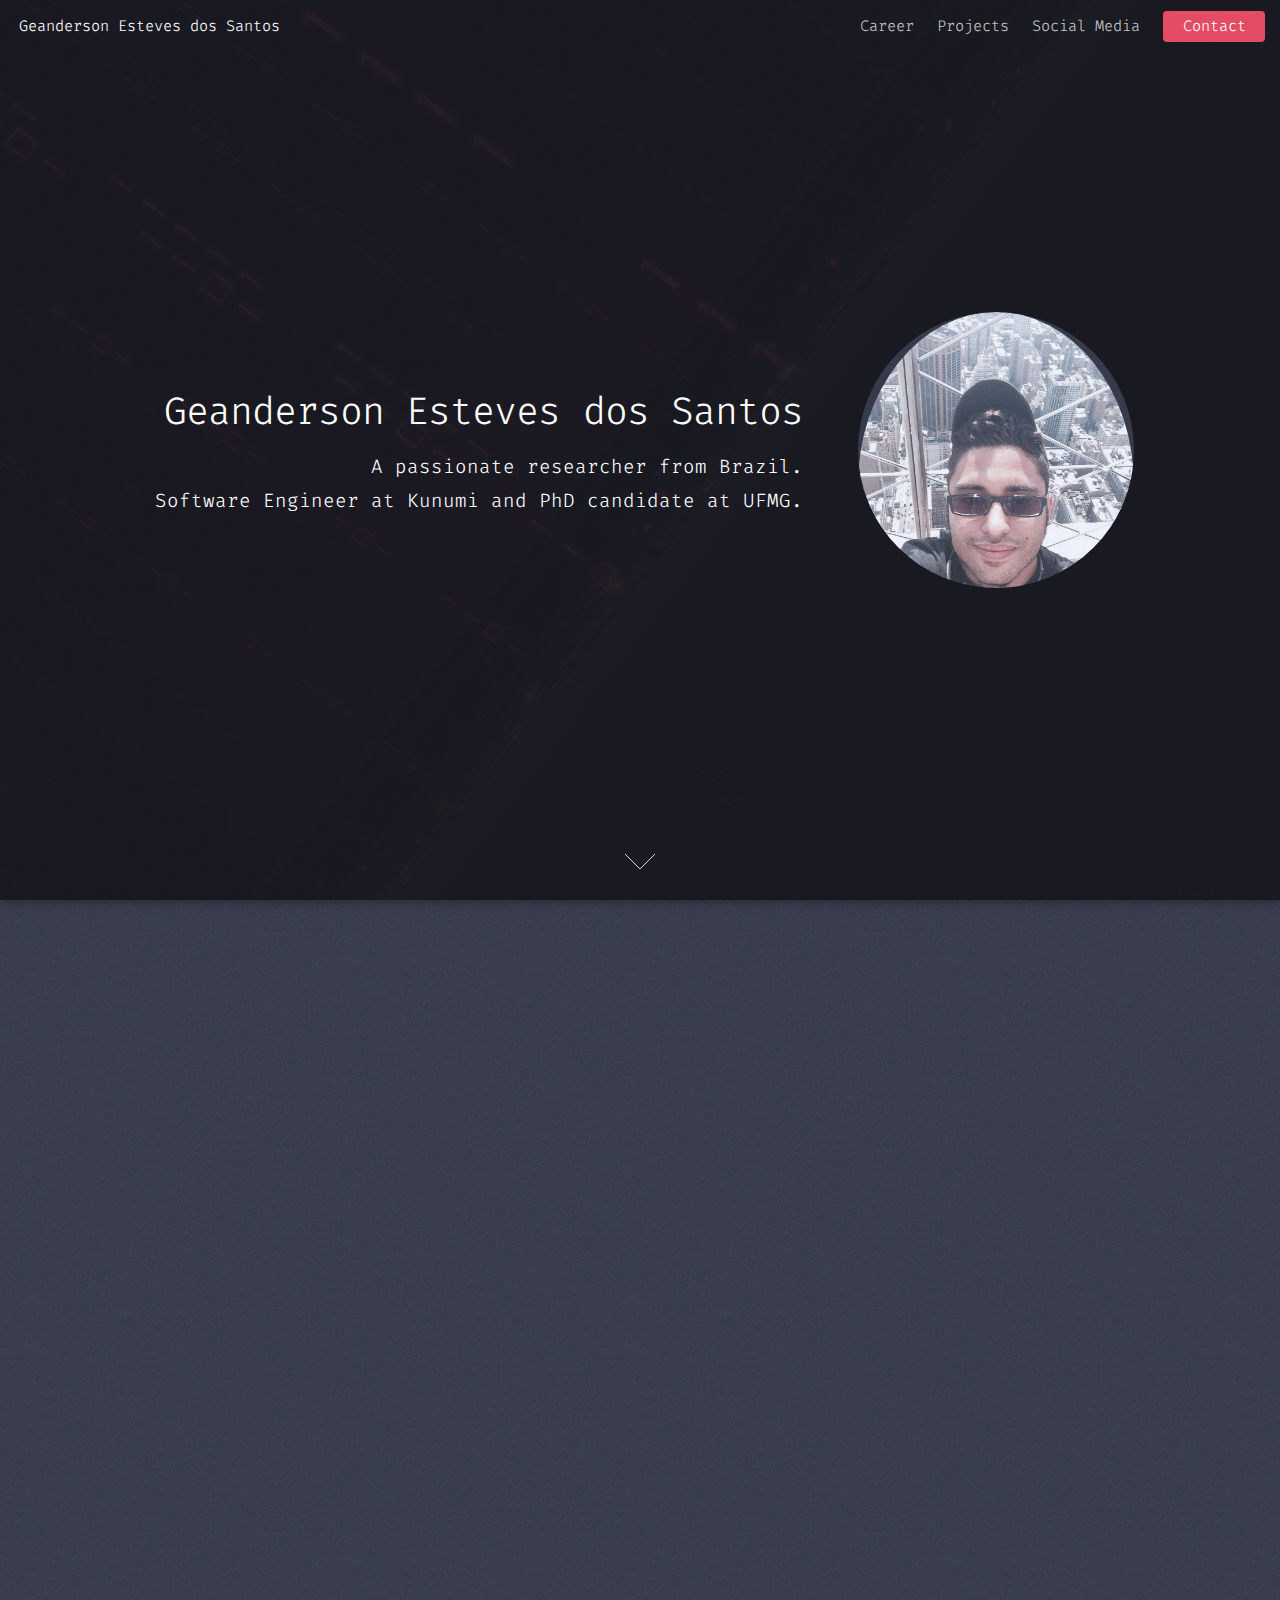
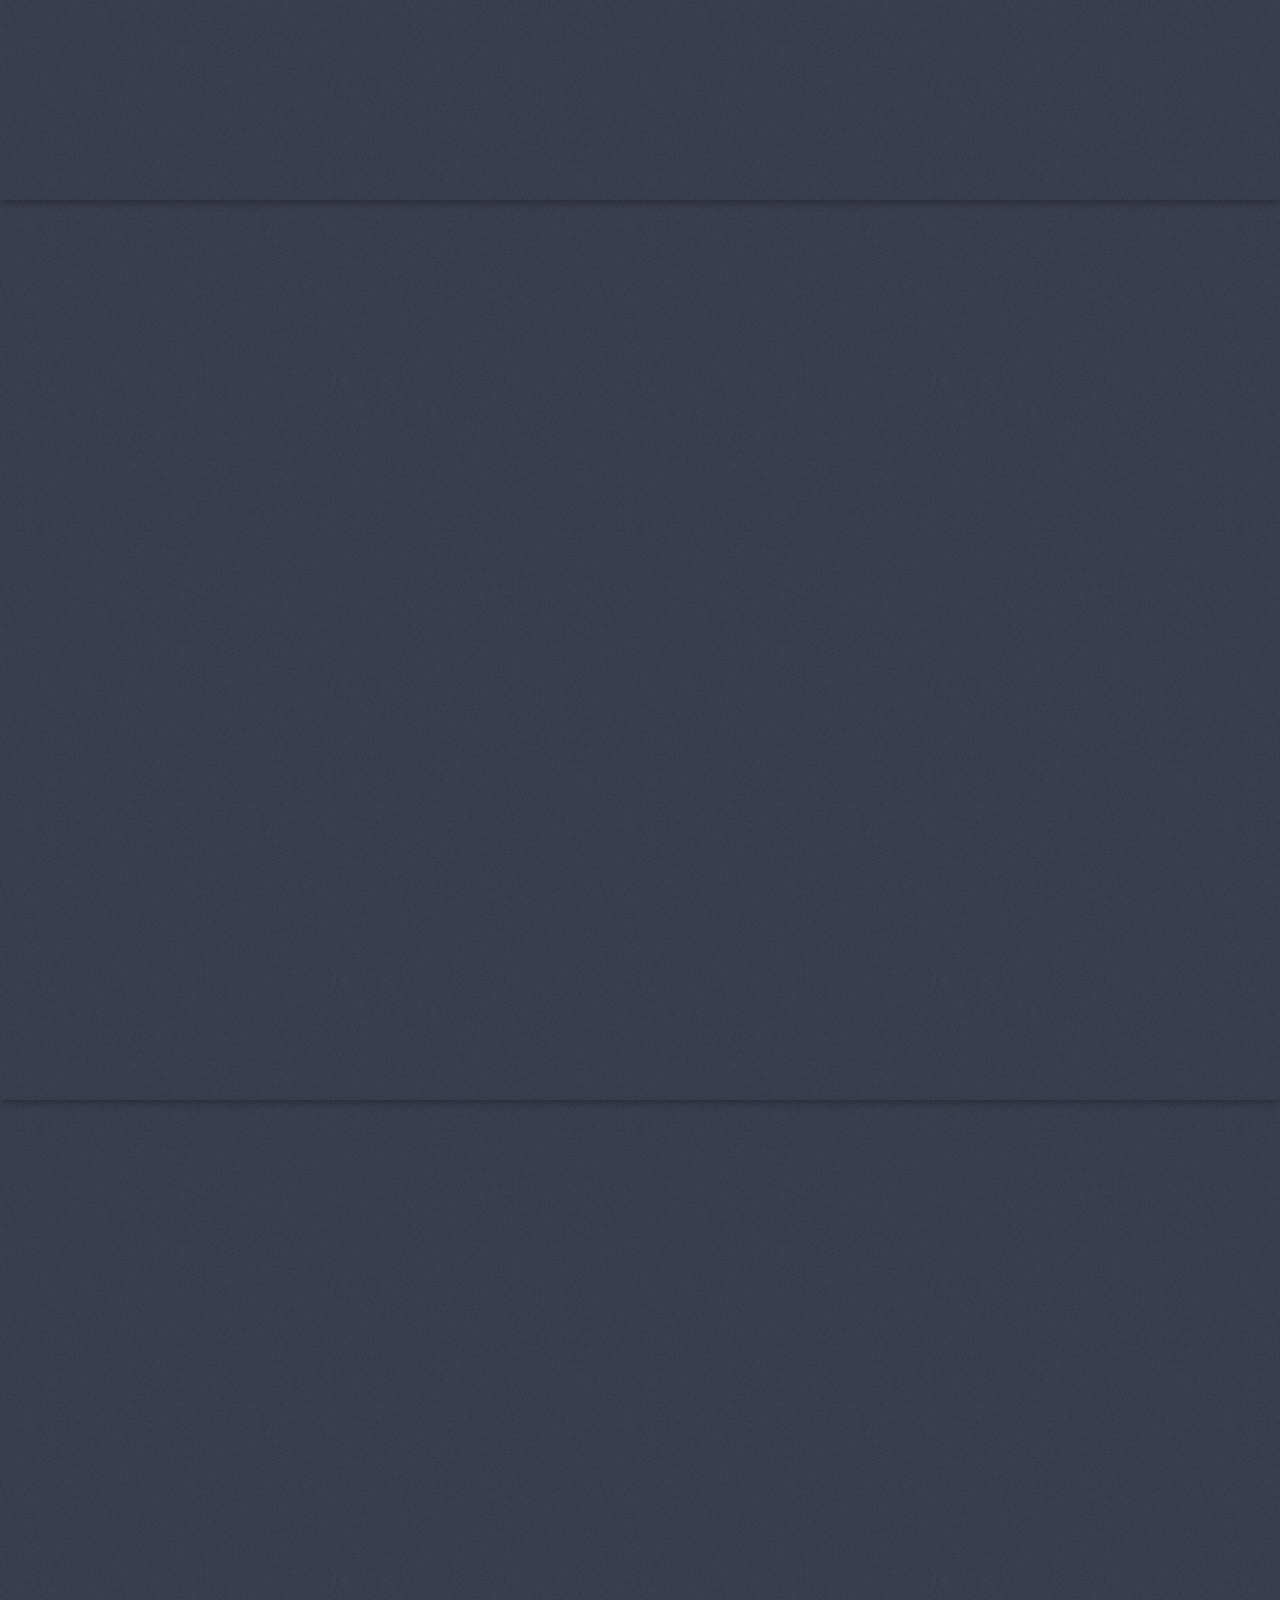
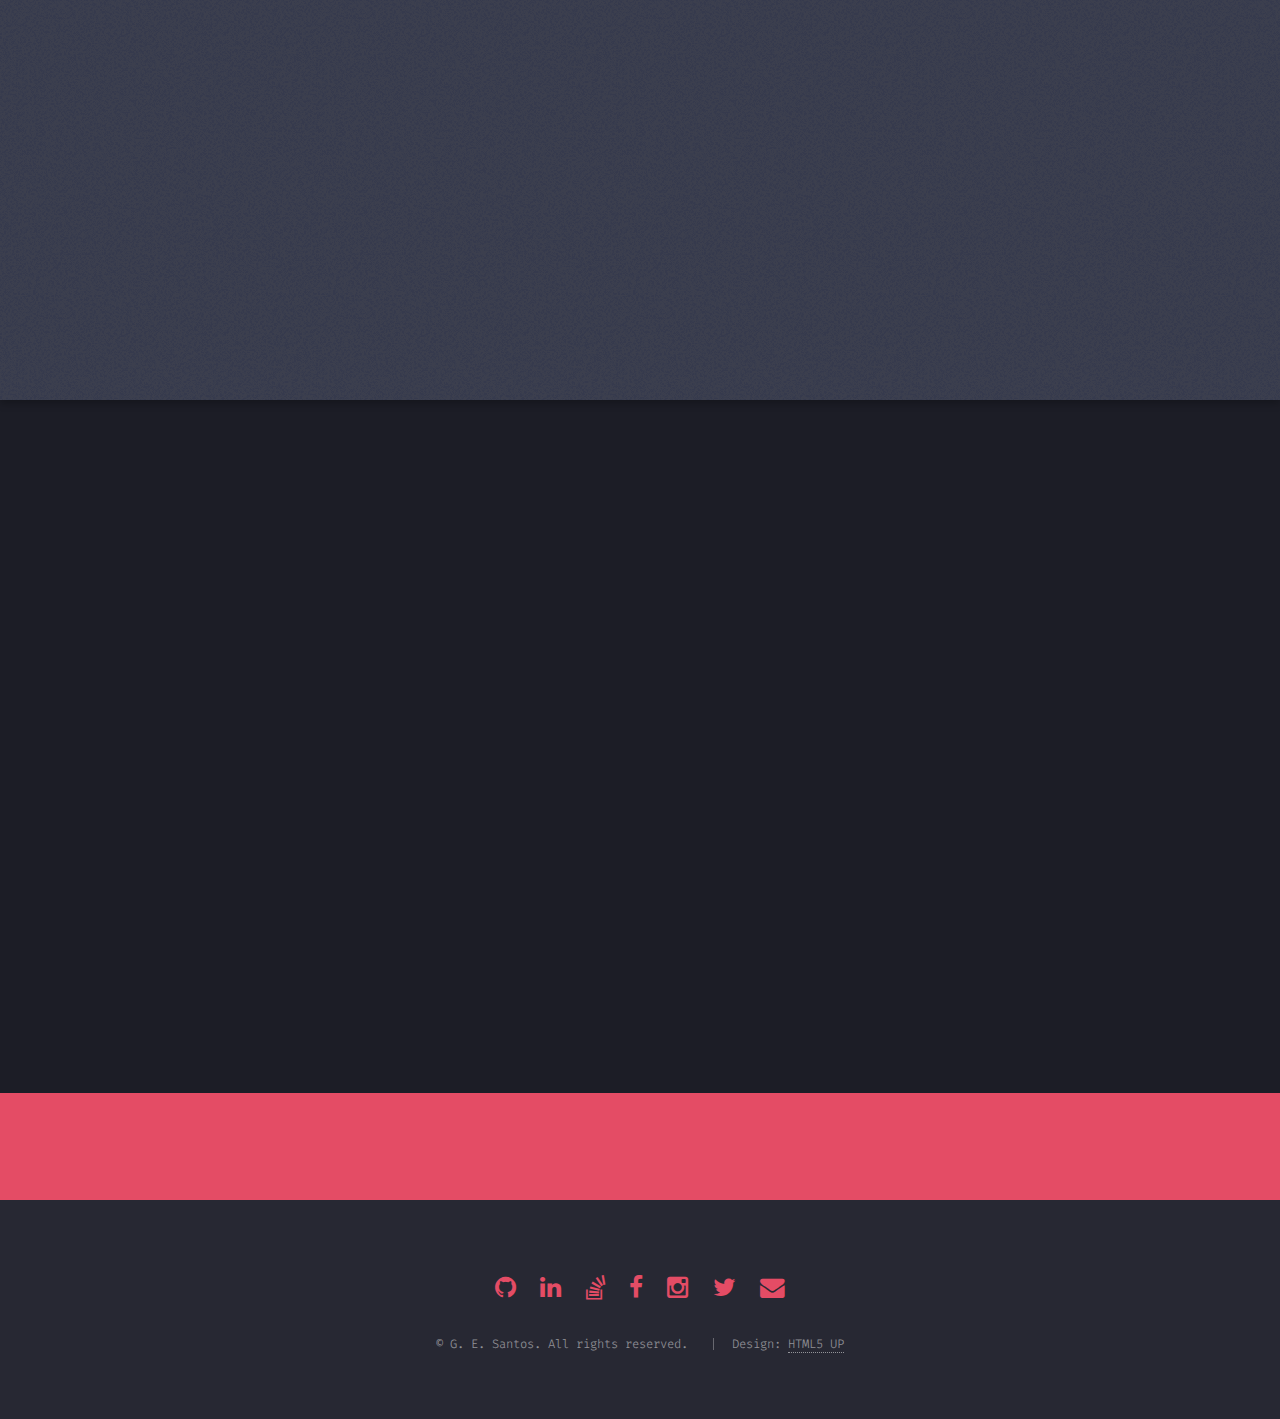
==== commit 6f573eb3: "update this page" ====
--- a/index.html
+++ b/index.html
@@ -75,7 +75,7 @@
 				<header>
 					<h2>Geanderson Esteves dos Santos</h2>
 					<p>A passionate researcher from Brazil.<br />
-						Software Engineer at <strong>Kunumi</strong> and PhD student at <strong>UFMG</strong>.</p>
+						Software Engineer at <strong>Kunumi</strong> and PhD candidate at <strong>UFMG</strong>.</p>
 				</header>
 				<span class="image"><img src="images/gean.jpg" alt="" /></span>
 			</div>
@@ -90,10 +90,11 @@
 					<div class="row">
 						<div class="4u 12u$(medium)">
 							<header>
-								<h2>Biography</h2>
-								<p>PhD Student, Software Engineer and Researcher</p>
+								<h2>About Me</h2>
+								<p>Ph.D. Candidate, Software Engineer and Researcher</p>
 							</header>
 						</div>
+						<!--
 						<div class="4u 12u$(medium)">
 							<p>Technology has been in my veins since I was a kid. I remember being amazed by computers and video games very
 								early in my life. As a teenager, I had no doubts that I wanted to study technology when I reached college. Then
@@ -108,7 +109,7 @@
 								skills but also technical skills. In the same way, my teaching experience helps me to contribute to my team
 								more effectively. </p>
 						</div>
-					</div>
+					</div>-->
 				</div>
 			</div>
 			<a href="#two" class="goto-next scrolly">Next</a>
@@ -123,14 +124,12 @@
 					<h2>Academic Experience</h2>
 					<p>PhD of Computer Science at <a href="http://homepages.dcc.ufmg.br/~geanderson/">UFMG</a></p>
 				</header>
-				<p>Back in 2011, I started a technical degree in Informatics. Even before my graduation, I had already started my
-					undergraduate degree at <a href="http://pucminas.br">PUC Minas</a> in Brazil. I had the opportunity to do part of
-					my degree as an exchange student at <a href="http://www.soic.indiana.edu/">Indiana University</a> in the USA. I
-					have developed a strong interest in research during college, and have published articles in different computer
-					science areas such as <strong>information systems</strong>, <strong>human-computer interaction</strong>, <strong>collaborative
-						systems</strong>, <strong>databases</strong> and <strong>games</strong>. I was a teaching assistant at PUC Minas
-					for 2 years helping students taking <strong>computer programming</strong>-related courses. In 2016, I started my
-					Master degree in computer science. In 2018, I started my PhD in computer science at UFMG in Brazil. </p>
+				<p>
+					Working on my Ph.D. focused on defect prediction using machine learning and software engineering.
+				</p>
+				<!--
+				<p>Back in 2011, I started a technical degree in Informatics. Even before my graduation, I had already started my undergraduate degree at <a href="http://pucminas.br">PUC Minas</a> in Brazil. I had the opportunity to do part of my degree as an exchange student at <a href="http://www.soic.indiana.edu/">Indiana University</a> in the USA. I have developed a strong interest in research during college, and have published articles in different computer science areas such as <strong>information systems</strong>, <strong>human-computer interaction</strong>, <strong>collaborative systems</strong>, <strong>databases</strong> and <strong>games</strong>. I was a teaching assistant at PUC Minas for 2 years helping students taking <strong>computer programming</strong>-related courses. In 2016, I started my Master degree in computer science. In 2018, I started my PhD in computer science at UFMG in Brazil. </p>
+				-->
 			</div>
 			<a href="#three" class="goto-next scrolly">Next</a>
 		</section>
@@ -143,6 +142,9 @@
 					<h2>Professional Experience</h2>
 					<p><strong>Software Engineer</strong> at <a href="http://www.kunumi.com/">Kunumi</a></p>
 				</header>
+				<p>
+				Working as a Software Engineer focused on Python and Java programming languages.</p>
+				<!--
 				<p>Back in 2012, I had the opportunity to start my first internship as a <strong>programmer</strong> in a large
 					company in Brazil. Since then, I have been working in the software development industry. Due to my exposure to
 					different technologies, I could develop skills that helped me earn certifications in <strong>software development</strong>,
@@ -150,6 +152,7 @@
 						Code</strong> in San Francisco, California. I left Avenue Code in the beginning of 2016 in order to get my
 					master's degree in computer science. In 2017, I have worked for <strong>Google</strong> as a full-time software
 					engineer intern. Nowadays, I work as a software engineer for a machine learning centered company in Brazil.
+				-->
 			</div>
 			<a href="#cta" class="goto-next scrolly">Next</a>
 		</section>
@@ -159,39 +162,39 @@
 			<div class="container">
 				<header class="major">
 					<h2>Get in touch</h2>
-					<p>You can <a href="mailto:esteves.gean@gmail.com">contact me here.</a>.</p>
+					<p>You can <a href="mailto:esteves.gean@gmail.com">contact me here</a>.</p>
 				</header>
 				<div class="box alt">
 					<div class="row uniform">
 						<section class="4u 6u(medium) 12u$(xsmall)">
 							<span class="icon alt major fa-book"></span>
 							<h3>PhD Student</h3>
-							<p>Getting my PhD in computer science focused on software engineering and machine learning.</p>
+							<!--<p>Getting my PhD in computer science focused on software engineering and machine learning.</p>-->
 						</section>
 						<section class="4u 6u$(medium) 12u$(xsmall)">
 							<span class="icon alt major fa-file-code-o"></span>
 							<h3>Software Engineer</h3>
-							<p>Working mostly with Java and Python languages. I enjoy back and front end development equally.</p>
+							<!--<p>Working mostly with Java and Python languages. I enjoy back and front end development equally.</p>-->
 						</section>
 						<section class="4u$ 6u(medium) 12u$(xsmall)">
 							<span class="icon alt major fa-flask"></span>
 							<h3>Researcher</h3>
-							<p>Over 12 papers published in computer science related fields. Part of the AI and HCI labs at UFMG.</p>
+							<!--<p>Over 15 papers published in computer science related fields. Part of the AI and HCI labs at UFMG.</p>-->
 						</section>
 						<section class="4u 6u$(medium) 12u$(xsmall)">
 							<span class="icon alt major fa-futbol-o"></span>
 							<h3>Soccer fan</h3>
-							<p>An avid soccer fan watching Cruzeiro and Brazil national team for the past 20 years.</p>
+							<!--<p>An avid soccer fan watching Cruzeiro and Brazil national team for the past 20 years.</p>-->
 						</section>
 						<section class="4u 6u(medium) 12u$(xsmall)">
 							<span class="icon alt major fa-gamepad"></span>
 							<h3>Gamer</h3>
-							<p>Like most computer scientist, I started enjoying technology because of videogames.</p>
+							<!--<p>Like most computer scientist, I started enjoying technology because of videogames.</p>-->
 						</section>
 						<section class="4u$ 6u$(medium) 12u$(xsmall)">
 							<span class="icon alt major fa-music"></span>
-							<h3>Music fan</h3>
-							<p>Rock `n` roll music is part of my daily commute to work and the many hours programming per day.</p>
+							<h3>Music enthusiastic</h3>
+							<!--<p>Rock `n` roll music is part of my daily commute to work and the many hours programming per day.</p>-->
 						</section>
 					</div>
 				</div>
@@ -202,8 +205,8 @@
 		<section id="five" class="wrapper style2 special fade">
 			<div class="container">
 				<header>
-					<h2>Feel free to contact me at any social media of your choice</h2>
-					<h3>See the icons below</h3>
+					<!--<h2>Feel free to contact me at any social media of your choice</h2>
+					<h3>See the icons below</h3>-->
 				</header>
 			</div>
 		</section>
--- a/assets/css/main.css
+++ b/assets/css/main.css
@@ -1,5 +1,6 @@
 @import url("font-awesome.min.css");
 @import url("http://fonts.googleapis.com/css?family=Roboto:100,300,100italic,300italic");
+@import url('https://fonts.googleapis.com/css2?family=Fira+Code&display=swap');
 
 /*
 	Landed by HTML5 UP
@@ -1567,7 +1568,7 @@
 
 	body, input, select, textarea {
 		color: rgba(255, 255, 255, 0.75);
-		font-family: "Roboto", Helvetica, sans-serif;
+		font-family: "Fira Code", Helvetica, sans-serif;
 		font-size: 15pt;
 		font-weight: 100;
 		line-height: 1.75em;
